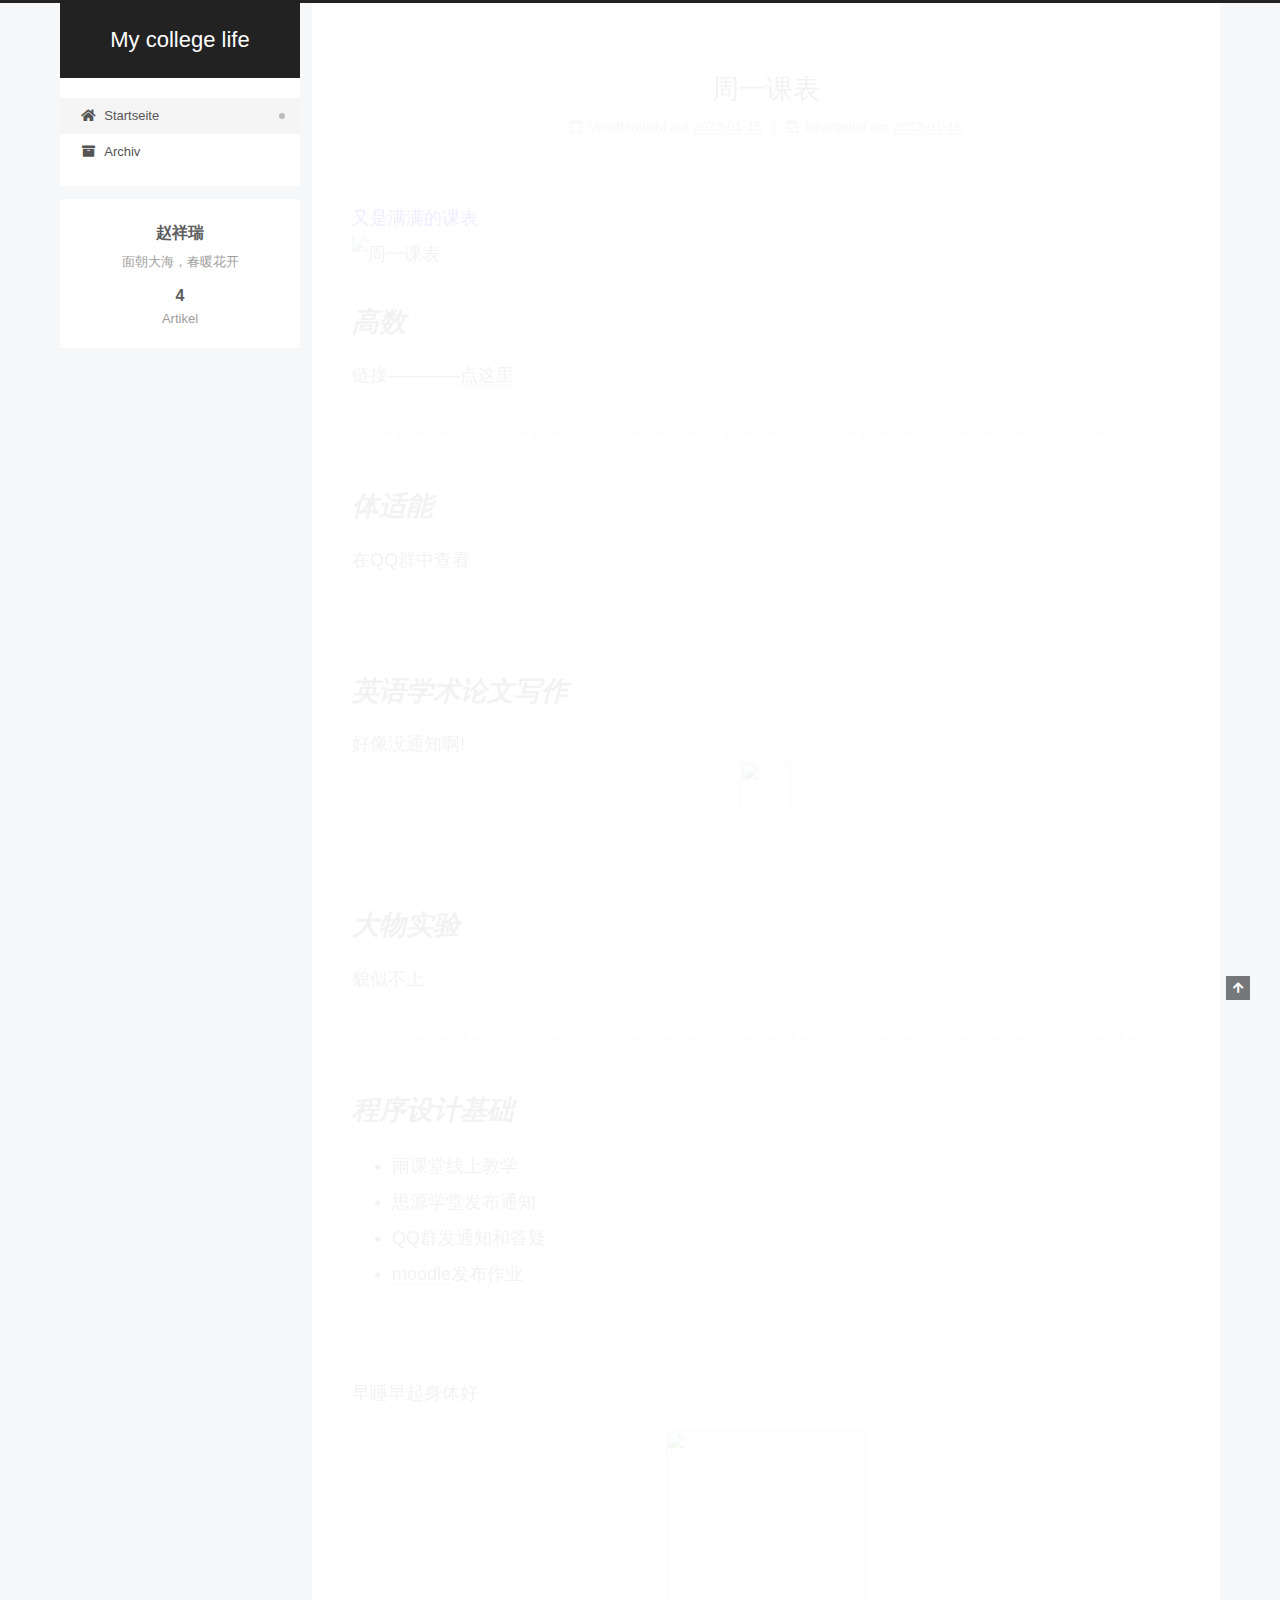
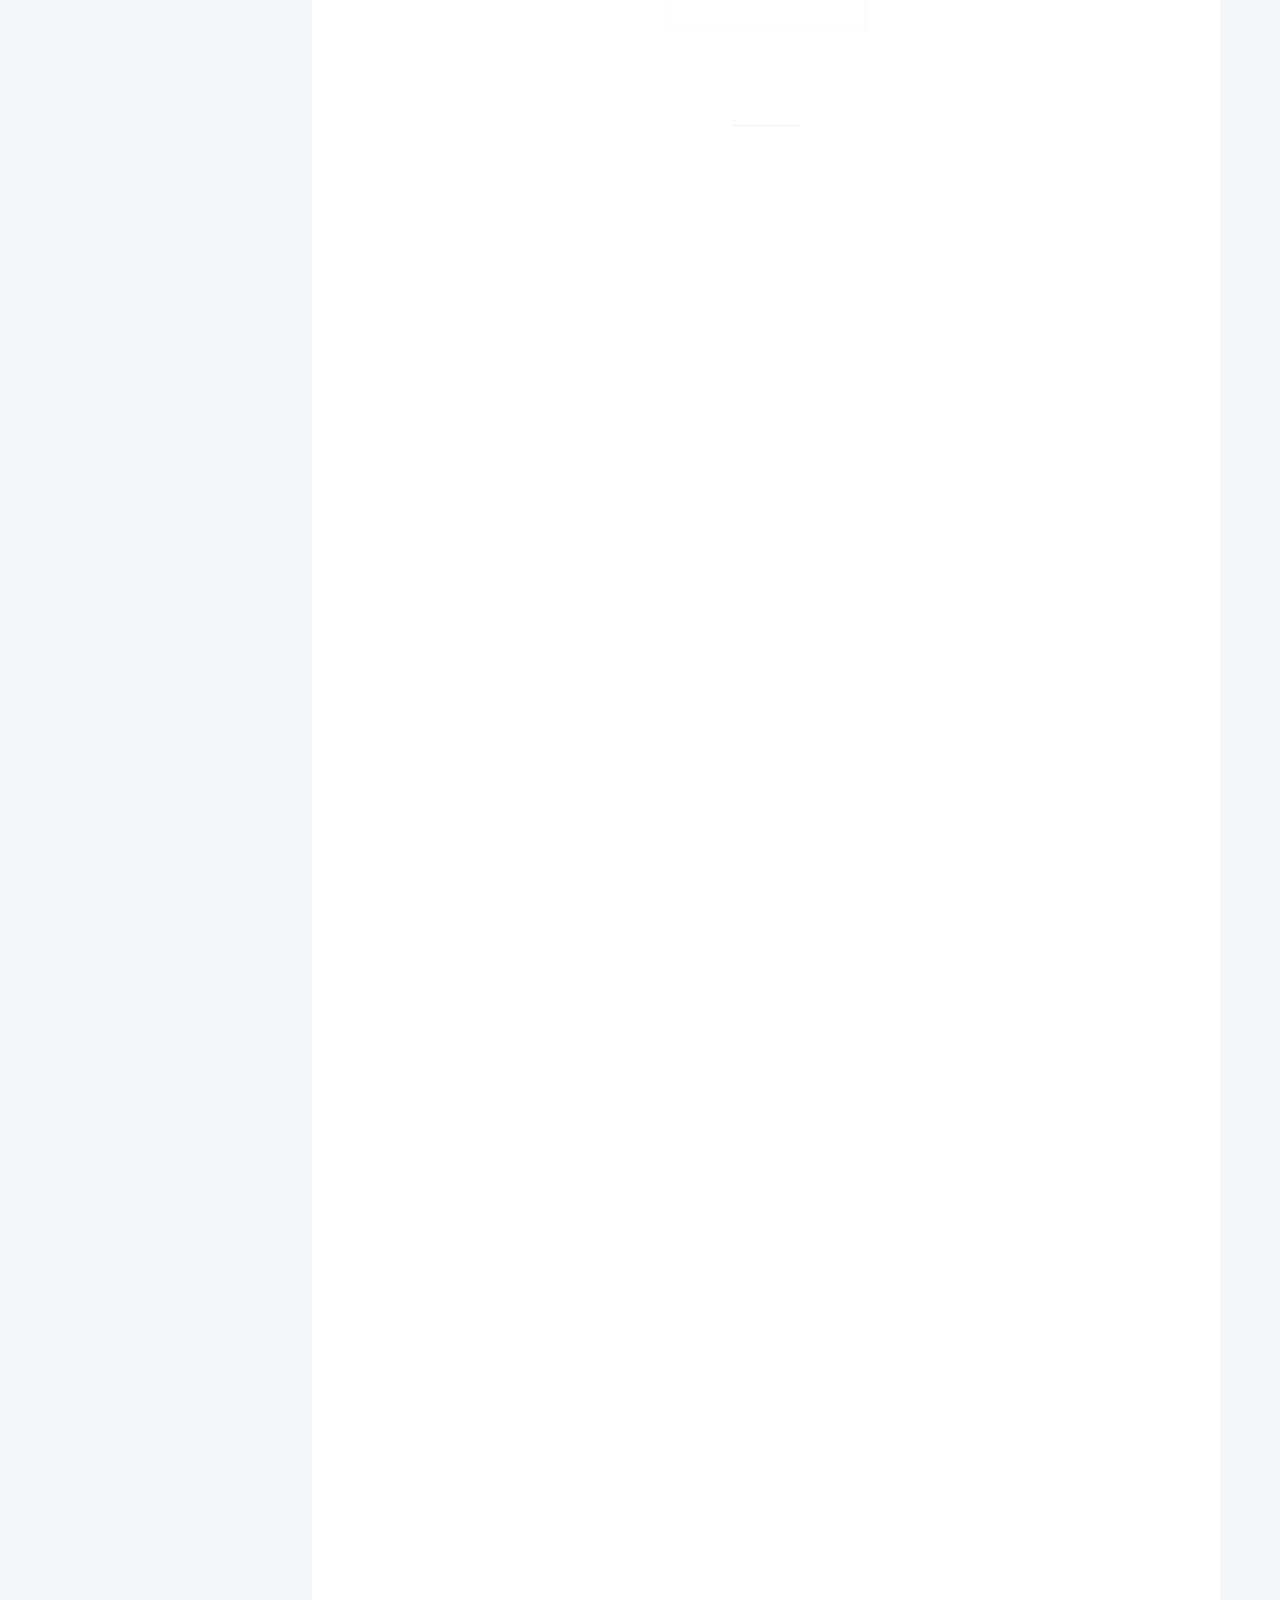
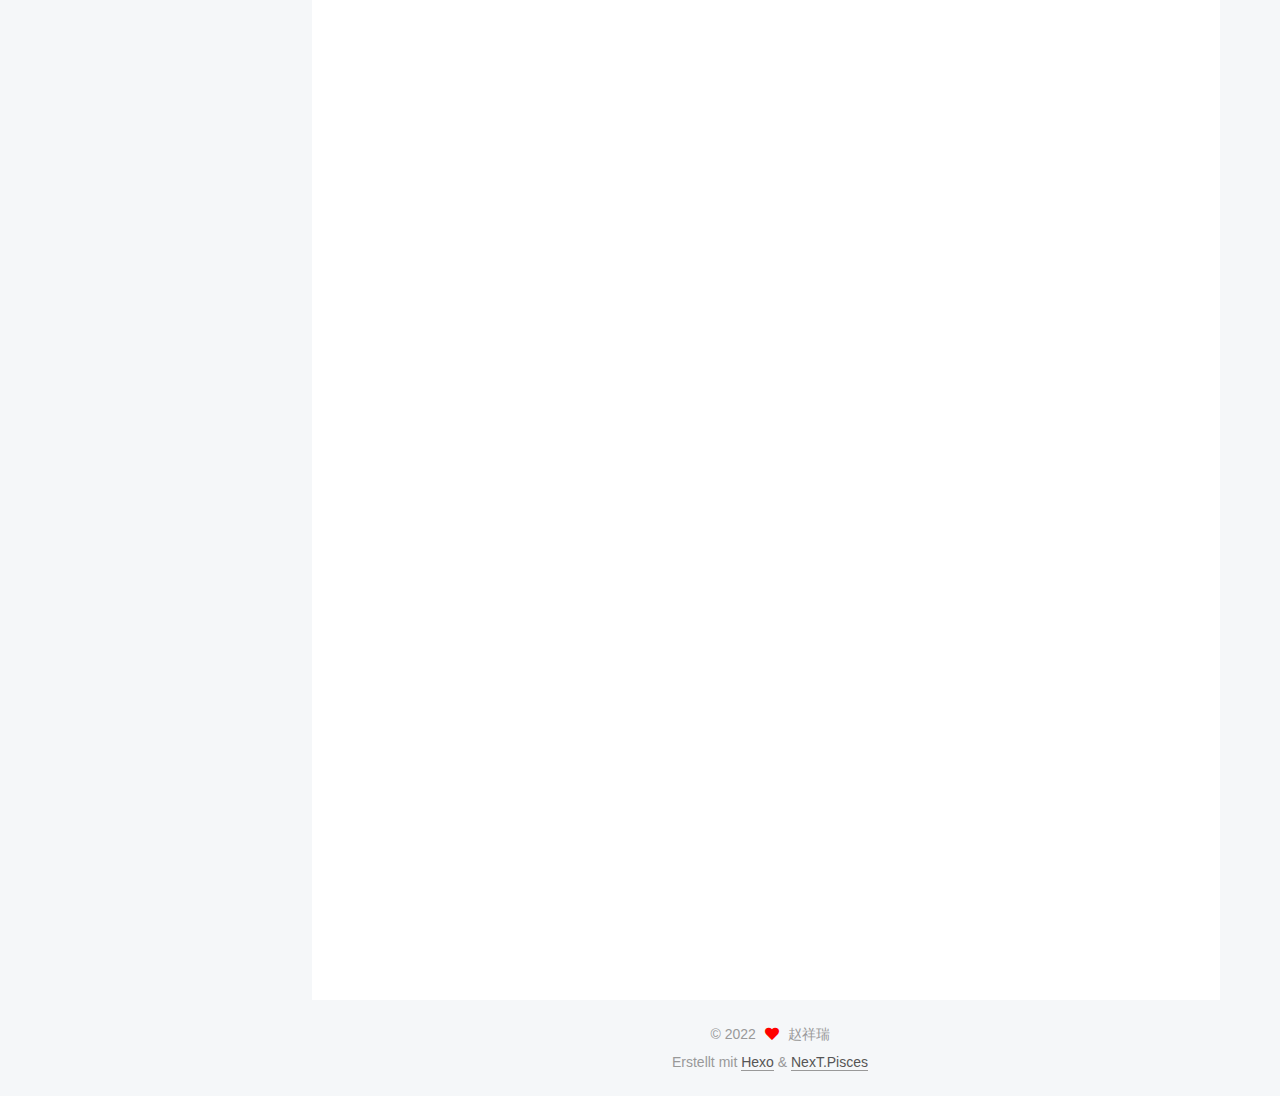
==== index.html @ 0d538a9e "Site updated: 2022-01-16 16:20:16" ====
<!DOCTYPE html>
<html lang="zh-Hans">
<head>
  <meta charset="UTF-8">
<meta name="viewport" content="width=device-width, initial-scale=1, maximum-scale=2">
<meta name="theme-color" content="#222">
<meta name="generator" content="Hexo 6.0.0">
  <link rel="apple-touch-icon" sizes="180x180" href="/images/apple-touch-icon-next.png">
  <link rel="icon" type="image/png" sizes="32x32" href="/images/favicon-32x32-next.png">
  <link rel="icon" type="image/png" sizes="16x16" href="/images/favicon-16x16-next.png">
  <link rel="mask-icon" href="/images/logo.svg" color="#222">

<link rel="stylesheet" href="/css/main.css">


<link rel="stylesheet" href="/lib/font-awesome/css/all.min.css">

<script id="hexo-configurations">
    var NexT = window.NexT || {};
    var CONFIG = {"hostname":"example.com","root":"/","scheme":"Pisces","version":"7.8.0","exturl":false,"sidebar":{"position":"left","display":"hide","padding":18,"offset":12,"onmobile":false},"copycode":{"enable":false,"show_result":false,"style":null},"back2top":{"enable":true,"sidebar":false,"scrollpercent":false},"bookmark":{"enable":false,"color":"#222","save":"auto"},"fancybox":false,"mediumzoom":false,"lazyload":false,"pangu":false,"comments":{"style":"tabs","active":null,"storage":true,"lazyload":false,"nav":null},"algolia":{"hits":{"per_page":10},"labels":{"input_placeholder":"Search for Posts","hits_empty":"We didn't find any results for the search: ${query}","hits_stats":"${hits} results found in ${time} ms"}},"localsearch":{"enable":false,"trigger":"auto","top_n_per_article":1,"unescape":false,"preload":false},"motion":{"enable":true,"async":false,"transition":{"post_block":"fadeIn","post_header":"slideDownIn","post_body":"slideDownIn","coll_header":"slideLeftIn","sidebar":"slideUpIn"}}};
  </script>

  <meta name="description" content="面朝大海，春暖花开">
<meta property="og:type" content="website">
<meta property="og:title" content="My college life">
<meta property="og:url" content="http://example.com/index.html">
<meta property="og:site_name" content="My college life">
<meta property="og:description" content="面朝大海，春暖花开">
<meta property="og:locale">
<meta property="article:author" content="赵祥瑞">
<meta name="twitter:card" content="summary">

<link rel="canonical" href="http://example.com/">


<script id="page-configurations">
  // https://hexo.io/docs/variables.html
  CONFIG.page = {
    sidebar: "",
    isHome : true,
    isPost : false,
    lang   : 'zh-Hans'
  };
</script>

  <title>My college life</title>
  






  <noscript>
  <style>
  .use-motion .brand,
  .use-motion .menu-item,
  .sidebar-inner,
  .use-motion .post-block,
  .use-motion .pagination,
  .use-motion .comments,
  .use-motion .post-header,
  .use-motion .post-body,
  .use-motion .collection-header { opacity: initial; }

  .use-motion .site-title,
  .use-motion .site-subtitle {
    opacity: initial;
    top: initial;
  }

  .use-motion .logo-line-before i { left: initial; }
  .use-motion .logo-line-after i { right: initial; }
  </style>
</noscript>

</head>

<body itemscope itemtype="http://schema.org/WebPage">
  <div class="container use-motion">
    <div class="headband"></div>

    <header class="header" itemscope itemtype="http://schema.org/WPHeader">
      <div class="header-inner"><div class="site-brand-container">
  <div class="site-nav-toggle">
    <div class="toggle" aria-label="Navigationsleiste an/ausschalten">
      <span class="toggle-line toggle-line-first"></span>
      <span class="toggle-line toggle-line-middle"></span>
      <span class="toggle-line toggle-line-last"></span>
    </div>
  </div>

  <div class="site-meta">

    <a href="/" class="brand" rel="start">
      <span class="logo-line-before"><i></i></span>
      <h1 class="site-title">My college life</h1>
      <span class="logo-line-after"><i></i></span>
    </a>
  </div>

  <div class="site-nav-right">
    <div class="toggle popup-trigger">
    </div>
  </div>
</div>




<nav class="site-nav">
  <ul id="menu" class="main-menu menu">
        <li class="menu-item menu-item-home">

    <a href="/" rel="section"><i class="fa fa-home fa-fw"></i>Startseite</a>

  </li>
        <li class="menu-item menu-item-archives">

    <a href="/archives/" rel="section"><i class="fa fa-archive fa-fw"></i>Archiv</a>

  </li>
  </ul>
</nav>




</div>
    </header>

    
  <div class="back-to-top">
    <i class="fa fa-arrow-up"></i>
    <span>0%</span>
  </div>


    <main class="main">
      <div class="main-inner">
        <div class="content-wrap">
          

          <div class="content index posts-expand">
            
      
  
  
  <article itemscope itemtype="http://schema.org/Article" class="post-block" lang="zh-Hans">
    <link itemprop="mainEntityOfPage" href="http://example.com/2022/01/15/%E5%91%A8%E4%B8%80%E8%AF%BE%E8%A1%A8/">

    <span hidden itemprop="author" itemscope itemtype="http://schema.org/Person">
      <meta itemprop="image" content="/images/avatar.gif">
      <meta itemprop="name" content="赵祥瑞">
      <meta itemprop="description" content="面朝大海，春暖花开">
    </span>

    <span hidden itemprop="publisher" itemscope itemtype="http://schema.org/Organization">
      <meta itemprop="name" content="My college life">
    </span>
      <header class="post-header">
        <h2 class="post-title" itemprop="name headline">
          
            <a href="/2022/01/15/%E5%91%A8%E4%B8%80%E8%AF%BE%E8%A1%A8/" class="post-title-link" itemprop="url">周一课表</a>
        </h2>

        <div class="post-meta">
            <span class="post-meta-item">
              <span class="post-meta-item-icon">
                <i class="far fa-calendar"></i>
              </span>
              <span class="post-meta-item-text">Veröffentlicht am</span>

              <time title="Erstellt: 2022-01-15 18:35:51" itemprop="dateCreated datePublished" datetime="2022-01-15T18:35:51+08:00">2022-01-15</time>
            </span>
              <span class="post-meta-item">
                <span class="post-meta-item-icon">
                  <i class="far fa-calendar-check"></i>
                </span>
                <span class="post-meta-item-text">Bearbeitet am</span>
                <time title="Geändert am: 2022-01-16 16:15:32" itemprop="dateModified" datetime="2022-01-16T16:15:32+08:00">2022-01-16</time>
              </span>

          

        </div>
      </header>

    
    
    
    <div class="post-body" itemprop="articleBody">

      
          <font color=blue>
又是满满的课表  </font> 

<p><img src="./%E5%91%A8%E4%B8%80.png#pic_center" alt="周一课表"></p>
<h1 id="高数"><a href="#高数" class="headerlink" title="高数"></a><em>高数</em></h1><p>链接————<a target="_blank" rel="noopener" href="https://m.ke.qq.com/m-core/live.html?bid=167&_wv=2147487745&cid=4081577&term_id=104235323&lite=1&from=800022719">点这里</a>  </p>
<hr>
<h1 id="体适能"><a href="#体适能" class="headerlink" title="体适能"></a><em>体适能</em></h1><p>在QQ群中查看  </p>
<hr>
<h1 id="英语学术论文写作"><a href="#英语学术论文写作" class="headerlink" title="英语学术论文写作"></a><em>英语学术论文写作</em></h1><p>好像没通知啊!<img src="https://imgsa.baidu.com/exp/w=500/sign=381f2909de1b0ef46ce8985eedc551a1/78310a55b319ebc42b9817be8e26cffc1e171630.jpg" width=50 height=50></p>
<hr>
<h1 id="大物实验"><a href="#大物实验" class="headerlink" title="大物实验"></a><em>大物实验</em></h1><p>貌似不上  </p>
<hr>
<h1 id="程序设计基础"><a href="#程序设计基础" class="headerlink" title="程序设计基础"></a><em>程序设计基础</em></h1><ul>
<li>雨课堂线上教学</li>
<li>思源学堂发布通知</li>
<li>QQ群发通知和答疑</li>
<li><a target="_blank" rel="noopener" href="http://202.117.15.60/moodle/">moodle</a>发布作业</li>
</ul>
<hr>
<p>早睡早起身体好</p>
<img src="http://bpic.588ku.com/element_origin_min_pic/19/03/07/6bcdab57ede099afad8f0aaccb3bf11f.jpg" width=200 height=200>


      
    </div>

    
    
    
      <footer class="post-footer">
        <div class="post-eof"></div>
      </footer>
  </article>
  
  
  

      
  
  
  <article itemscope itemtype="http://schema.org/Article" class="post-block" lang="zh-Hans">
    <link itemprop="mainEntityOfPage" href="http://example.com/2022/01/08/homework/">

    <span hidden itemprop="author" itemscope itemtype="http://schema.org/Person">
      <meta itemprop="image" content="/images/avatar.gif">
      <meta itemprop="name" content="赵祥瑞">
      <meta itemprop="description" content="面朝大海，春暖花开">
    </span>

    <span hidden itemprop="publisher" itemscope itemtype="http://schema.org/Organization">
      <meta itemprop="name" content="My college life">
    </span>
      <header class="post-header">
        <h2 class="post-title" itemprop="name headline">
          
            <a href="/2022/01/08/homework/" class="post-title-link" itemprop="url">homework</a>
        </h2>

        <div class="post-meta">
            <span class="post-meta-item">
              <span class="post-meta-item-icon">
                <i class="far fa-calendar"></i>
              </span>
              <span class="post-meta-item-text">Veröffentlicht am</span>

              <time title="Erstellt: 2022-01-08 00:01:13" itemprop="dateCreated datePublished" datetime="2022-01-08T00:01:13+08:00">2022-01-08</time>
            </span>

          

        </div>
      </header>

    
    
    
    <div class="post-body" itemprop="articleBody">

      
          <h1 id="今天有两节串讲"><a href="#今天有两节串讲" class="headerlink" title="今天有两节串讲"></a>今天有两节串讲</h1><ul>
<li>高数<a target="_blank" rel="noopener" href="https://ke.qq.com/webcourse/1534098/101632429#from=800021724&lite=1&live=1">一元函数积分学</a></li>
<li>线代<a target="_blank" rel="noopener" href="https://ke.qq.com/webcourse/949889/101045555#from=800021724&lite=1&live=1">n维向量与线性方程组、线性空间、欧氏空间、线性变换</a><h2 id="晚安晚安"><a href="#晚安晚安" class="headerlink" title="晚安晚安"></a>晚安晚安</h2></li>
</ul>

      
    </div>

    
    
    
      <footer class="post-footer">
        <div class="post-eof"></div>
      </footer>
  </article>
  
  
  

      
  
  
  <article itemscope itemtype="http://schema.org/Article" class="post-block" lang="zh-Hans">
    <link itemprop="mainEntityOfPage" href="http://example.com/2022/01/06/new/">

    <span hidden itemprop="author" itemscope itemtype="http://schema.org/Person">
      <meta itemprop="image" content="/images/avatar.gif">
      <meta itemprop="name" content="赵祥瑞">
      <meta itemprop="description" content="面朝大海，春暖花开">
    </span>

    <span hidden itemprop="publisher" itemscope itemtype="http://schema.org/Organization">
      <meta itemprop="name" content="My college life">
    </span>
      <header class="post-header">
        <h2 class="post-title" itemprop="name headline">
          
            <a href="/2022/01/06/new/" class="post-title-link" itemprop="url">new</a>
        </h2>

        <div class="post-meta">
            <span class="post-meta-item">
              <span class="post-meta-item-icon">
                <i class="far fa-calendar"></i>
              </span>
              <span class="post-meta-item-text">Veröffentlicht am</span>

              <time title="Erstellt: 2022-01-06 22:06:15" itemprop="dateCreated datePublished" datetime="2022-01-06T22:06:15+08:00">2022-01-06</time>
            </span>
              <span class="post-meta-item">
                <span class="post-meta-item-icon">
                  <i class="far fa-calendar-check"></i>
                </span>
                <span class="post-meta-item-text">Bearbeitet am</span>
                <time title="Geändert am: 2022-01-07 00:38:37" itemprop="dateModified" datetime="2022-01-07T00:38:37+08:00">2022-01-07</time>
              </span>

          

        </div>
      </header>

    
    
    
    <div class="post-body" itemprop="articleBody">

      
          <p>I am so excited to finish my own website in to days.  </p>
<h1 id="First"><a href="#First" class="headerlink" title="First"></a>First</h1><p>I thank those who encouraged me and help me.</p>
<h2 id="Second"><a href="#Second" class="headerlink" title="Second"></a>Second</h2><p>The reason why I create the website is to prepare my homework for introduction to Computer Science and Technology.</p>
<h2 id="第三"><a href="#第三" class="headerlink" title="第三"></a>第三</h2><p>刚刚发现原来可以用中文，那没事了。<img src="https://gimg2.baidu.com/image_search/src=http%3A%2F%2Fnimg.ws.126.net%2F%3Furl%3Dhttp%253A%252F%252Fdingyue.ws.126.net%252F2021%252F0516%252Fda573d9ej00qt6vfn002cd200u000u0g00it00it.jpg%26thumbnail%3D650x2147483647%26quality%3D80%26type%3Djpg&refer=http%3A%2F%2Fnimg.ws.126.net&app=2002&size=f9999,10000&q=a80&n=0&g=0n&fmt=jpeg?sec=1644078826&t=a40f7952f48078e67f20b5130cb13780" alt="就这">测试一下内容。</p>
<ul>
<li>这是明天下午线性代数的<a target="_blank" rel="noopener" href="https://ke.qq.com/webcourse/4082032/104235778#from=800021724&lite=1&live=1">课程链接</a>讲的是特征值与特征向量，二次曲面与二次型  </li>
<li>想要学习更多内容More info: <a target="_blank" rel="noopener" href="https://hexo.io/docs/one-command-deployment.html">Deployment</a></li>
</ul>

      
    </div>

    
    
    
      <footer class="post-footer">
        <div class="post-eof"></div>
      </footer>
  </article>
  
  
  

      
  
  
  <article itemscope itemtype="http://schema.org/Article" class="post-block" lang="zh-Hans">
    <link itemprop="mainEntityOfPage" href="http://example.com/2022/01/06/hello-world/">

    <span hidden itemprop="author" itemscope itemtype="http://schema.org/Person">
      <meta itemprop="image" content="/images/avatar.gif">
      <meta itemprop="name" content="赵祥瑞">
      <meta itemprop="description" content="面朝大海，春暖花开">
    </span>

    <span hidden itemprop="publisher" itemscope itemtype="http://schema.org/Organization">
      <meta itemprop="name" content="My college life">
    </span>
      <header class="post-header">
        <h2 class="post-title" itemprop="name headline">
          
            <a href="/2022/01/06/hello-world/" class="post-title-link" itemprop="url">Hello World</a>
        </h2>

        <div class="post-meta">
            <span class="post-meta-item">
              <span class="post-meta-item-icon">
                <i class="far fa-calendar"></i>
              </span>
              <span class="post-meta-item-text">Veröffentlicht am</span>

              <time title="Erstellt: 2022-01-06 17:03:36" itemprop="dateCreated datePublished" datetime="2022-01-06T17:03:36+08:00">2022-01-06</time>
            </span>

          

        </div>
      </header>

    
    
    
    <div class="post-body" itemprop="articleBody">

      
          <p>Welcome to <a target="_blank" rel="noopener" href="https://hexo.io/">Hexo</a>! This is your very first post. Check <a target="_blank" rel="noopener" href="https://hexo.io/docs/">documentation</a> for more info. If you get any problems when using Hexo, you can find the answer in <a target="_blank" rel="noopener" href="https://hexo.io/docs/troubleshooting.html">troubleshooting</a> or you can ask me on <a target="_blank" rel="noopener" href="https://github.com/hexojs/hexo/issues">GitHub</a>.</p>
<h2 id="Quick-Start"><a href="#Quick-Start" class="headerlink" title="Quick Start"></a>Quick Start</h2><h3 id="Create-a-new-post"><a href="#Create-a-new-post" class="headerlink" title="Create a new post"></a>Create a new post</h3><figure class="highlight bash"><table><tr><td class="gutter"><pre><span class="line">1</span><br></pre></td><td class="code"><pre><span class="line">$ hexo new <span class="string">&quot;My New Post&quot;</span></span><br></pre></td></tr></table></figure>

<p>More info: <a target="_blank" rel="noopener" href="https://hexo.io/docs/writing.html">Writing</a></p>
<h3 id="Run-server"><a href="#Run-server" class="headerlink" title="Run server"></a>Run server</h3><figure class="highlight bash"><table><tr><td class="gutter"><pre><span class="line">1</span><br></pre></td><td class="code"><pre><span class="line">$ hexo server</span><br></pre></td></tr></table></figure>

<p>More info: <a target="_blank" rel="noopener" href="https://hexo.io/docs/server.html">Server</a></p>
<h3 id="Generate-static-files"><a href="#Generate-static-files" class="headerlink" title="Generate static files"></a>Generate static files</h3><figure class="highlight bash"><table><tr><td class="gutter"><pre><span class="line">1</span><br></pre></td><td class="code"><pre><span class="line">$ hexo generate</span><br></pre></td></tr></table></figure>

<p>More info: <a target="_blank" rel="noopener" href="https://hexo.io/docs/generating.html">Generating</a></p>
<h3 id="Deploy-to-remote-sites"><a href="#Deploy-to-remote-sites" class="headerlink" title="Deploy to remote sites"></a>Deploy to remote sites</h3><figure class="highlight bash"><table><tr><td class="gutter"><pre><span class="line">1</span><br></pre></td><td class="code"><pre><span class="line">$ hexo deploy</span><br></pre></td></tr></table></figure>

<p>More info: <a target="_blank" rel="noopener" href="https://hexo.io/docs/one-command-deployment.html">Deployment</a></p>

      
    </div>

    
    
    
      <footer class="post-footer">
        <div class="post-eof"></div>
      </footer>
  </article>
  
  
  


  



          </div>
          

<script>
  window.addEventListener('tabs:register', () => {
    let { activeClass } = CONFIG.comments;
    if (CONFIG.comments.storage) {
      activeClass = localStorage.getItem('comments_active') || activeClass;
    }
    if (activeClass) {
      let activeTab = document.querySelector(`a[href="#comment-${activeClass}"]`);
      if (activeTab) {
        activeTab.click();
      }
    }
  });
  if (CONFIG.comments.storage) {
    window.addEventListener('tabs:click', event => {
      if (!event.target.matches('.tabs-comment .tab-content .tab-pane')) return;
      let commentClass = event.target.classList[1];
      localStorage.setItem('comments_active', commentClass);
    });
  }
</script>

        </div>
          
  
  <div class="toggle sidebar-toggle">
    <span class="toggle-line toggle-line-first"></span>
    <span class="toggle-line toggle-line-middle"></span>
    <span class="toggle-line toggle-line-last"></span>
  </div>

  <aside class="sidebar">
    <div class="sidebar-inner">

      <ul class="sidebar-nav motion-element">
        <li class="sidebar-nav-toc">
          Inhaltsverzeichnis
        </li>
        <li class="sidebar-nav-overview">
          Übersicht
        </li>
      </ul>

      <!--noindex-->
      <div class="post-toc-wrap sidebar-panel">
      </div>
      <!--/noindex-->

      <div class="site-overview-wrap sidebar-panel">
        <div class="site-author motion-element" itemprop="author" itemscope itemtype="http://schema.org/Person">
  <p class="site-author-name" itemprop="name">赵祥瑞</p>
  <div class="site-description" itemprop="description">面朝大海，春暖花开</div>
</div>
<div class="site-state-wrap motion-element">
  <nav class="site-state">
      <div class="site-state-item site-state-posts">
          <a href="/archives/">
        
          <span class="site-state-item-count">4</span>
          <span class="site-state-item-name">Artikel</span>
        </a>
      </div>
  </nav>
</div>



      </div>

    </div>
  </aside>
  <div id="sidebar-dimmer"></div>


      </div>
    </main>

    <footer class="footer">
      <div class="footer-inner">
        

        

<div class="copyright">
  
  &copy; 
  <span itemprop="copyrightYear">2022</span>
  <span class="with-love">
    <i class="fa fa-heart"></i>
  </span>
  <span class="author" itemprop="copyrightHolder">赵祥瑞</span>
</div>
  <div class="powered-by">Erstellt mit  <a href="https://hexo.io/" class="theme-link" rel="noopener" target="_blank">Hexo</a> & <a href="https://pisces.theme-next.org/" class="theme-link" rel="noopener" target="_blank">NexT.Pisces</a>
  </div>

        








      </div>
    </footer>
  </div>

  
  <script src="/lib/anime.min.js"></script>
  <script src="/lib/velocity/velocity.min.js"></script>
  <script src="/lib/velocity/velocity.ui.min.js"></script>

<script src="/js/utils.js"></script>

<script src="/js/motion.js"></script>


<script src="/js/schemes/pisces.js"></script>


<script src="/js/next-boot.js"></script>




  















  

  

</body>
</html>
---- css/main.css ----
:root {
  --body-bg-color: #f5f7f9;
  --content-bg-color: #fff;
  --card-bg-color: #f5f5f5;
  --text-color: #555;
  --blockquote-color: #666;
  --link-color: #555;
  --link-hover-color: #222;
  --brand-color: #fff;
  --brand-hover-color: #fff;
  --table-row-odd-bg-color: #f9f9f9;
  --table-row-hover-bg-color: #f5f5f5;
  --menu-item-bg-color: #f5f5f5;
  --btn-default-bg: #fff;
  --btn-default-color: #555;
  --btn-default-border-color: #555;
  --btn-default-hover-bg: #222;
  --btn-default-hover-color: #fff;
  --btn-default-hover-border-color: #222;
}
html {
  line-height: 1.15; /* 1 */
  -webkit-text-size-adjust: 100%; /* 2 */
}
body {
  margin: 0;
}
main {
  display: block;
}
h1 {
  font-size: 2em;
  margin: 0.67em 0;
}
hr {
  box-sizing: content-box; /* 1 */
  height: 0; /* 1 */
  overflow: visible; /* 2 */
}
pre {
  font-family: monospace, monospace; /* 1 */
  font-size: 1em; /* 2 */
}
a {
  background: transparent;
}
abbr[title] {
  border-bottom: none; /* 1 */
  text-decoration: underline; /* 2 */
  text-decoration: underline dotted; /* 2 */
}
b,
strong {
  font-weight: bolder;
}
code,
kbd,
samp {
  font-family: monospace, monospace; /* 1 */
  font-size: 1em; /* 2 */
}
small {
  font-size: 80%;
}
sub,
sup {
  font-size: 75%;
  line-height: 0;
  position: relative;
  vertical-align: baseline;
}
sub {
  bottom: -0.25em;
}
sup {
  top: -0.5em;
}
img {
  border-style: none;
}
button,
input,
optgroup,
select,
textarea {
  font-family: inherit; /* 1 */
  font-size: 100%; /* 1 */
  line-height: 1.15; /* 1 */
  margin: 0; /* 2 */
}
button,
input {
/* 1 */
  overflow: visible;
}
button,
select {
/* 1 */
  text-transform: none;
}
button,
[type='button'],
[type='reset'],
[type='submit'] {
  -webkit-appearance: button;
}
button::-moz-focus-inner,
[type='button']::-moz-focus-inner,
[type='reset']::-moz-focus-inner,
[type='submit']::-moz-focus-inner {
  border-style: none;
  padding: 0;
}
button:-moz-focusring,
[type='button']:-moz-focusring,
[type='reset']:-moz-focusring,
[type='submit']:-moz-focusring {
  outline: 1px dotted ButtonText;
}
fieldset {
  padding: 0.35em 0.75em 0.625em;
}
legend {
  box-sizing: border-box; /* 1 */
  color: inherit; /* 2 */
  display: table; /* 1 */
  max-width: 100%; /* 1 */
  padding: 0; /* 3 */
  white-space: normal; /* 1 */
}
progress {
  vertical-align: baseline;
}
textarea {
  overflow: auto;
}
[type='checkbox'],
[type='radio'] {
  box-sizing: border-box; /* 1 */
  padding: 0; /* 2 */
}
[type='number']::-webkit-inner-spin-button,
[type='number']::-webkit-outer-spin-button {
  height: auto;
}
[type='search'] {
  outline-offset: -2px; /* 2 */
  -webkit-appearance: textfield; /* 1 */
}
[type='search']::-webkit-search-decoration {
  -webkit-appearance: none;
}
::-webkit-file-upload-button {
  font: inherit; /* 2 */
  -webkit-appearance: button; /* 1 */
}
details {
  display: block;
}
summary {
  display: list-item;
}
template {
  display: none;
}
[hidden] {
  display: none;
}
::selection {
  background: #262a30;
  color: #eee;
}
html,
body {
  height: 100%;
}
body {
  background: var(--body-bg-color);
  color: var(--text-color);
  font-family: 'Lato', "PingFang SC", "Microsoft YaHei", sans-serif;
  font-size: 1em;
  line-height: 2;
}
@media (max-width: 991px) {
  body {
    padding-left: 0 !important;
    padding-right: 0 !important;
  }
}
h1,
h2,
h3,
h4,
h5,
h6 {
  font-family: 'Lato', "PingFang SC", "Microsoft YaHei", sans-serif;
  font-weight: bold;
  line-height: 1.5;
  margin: 20px 0 15px;
}
h1 {
  font-size: 1.5em;
}
h2 {
  font-size: 1.375em;
}
h3 {
  font-size: 1.25em;
}
h4 {
  font-size: 1.125em;
}
h5 {
  font-size: 1em;
}
h6 {
  font-size: 0.875em;
}
p {
  margin: 0 0 20px 0;
}
a,
span.exturl {
  border-bottom: 1px solid #999;
  color: var(--link-color);
  outline: 0;
  text-decoration: none;
  overflow-wrap: break-word;
  word-wrap: break-word;
  cursor: pointer;
}
a:hover,
span.exturl:hover {
  border-bottom-color: var(--link-hover-color);
  color: var(--link-hover-color);
}
iframe,
img,
video {
  display: block;
  margin-left: auto;
  margin-right: auto;
  max-width: 100%;
}
hr {
  background-image: repeating-linear-gradient(-45deg, #ddd, #ddd 4px, transparent 4px, transparent 8px);
  border: 0;
  height: 3px;
  margin: 40px 0;
}
blockquote {
  border-left: 4px solid #ddd;
  color: var(--blockquote-color);
  margin: 0;
  padding: 0 15px;
}
blockquote cite::before {
  content: '-';
  padding: 0 5px;
}
dt {
  font-weight: bold;
}
dd {
  margin: 0;
  padding: 0;
}
kbd {
  background-color: #f5f5f5;
  background-image: linear-gradient(#eee, #fff, #eee);
  border: 1px solid #ccc;
  border-radius: 0.2em;
  box-shadow: 0.1em 0.1em 0.2em rgba(0,0,0,0.1);
  color: #555;
  font-family: inherit;
  padding: 0.1em 0.3em;
  white-space: nowrap;
}
.table-container {
  overflow: auto;
}
table {
  border-collapse: collapse;
  border-spacing: 0;
  font-size: 0.875em;
  margin: 0 0 20px 0;
  width: 100%;
}
tbody tr:nth-of-type(odd) {
  background: var(--table-row-odd-bg-color);
}
tbody tr:hover {
  background: var(--table-row-hover-bg-color);
}
caption,
th,
td {
  font-weight: normal;
  padding: 8px;
  vertical-align: middle;
}
th,
td {
  border: 1px solid #ddd;
  border-bottom: 3px solid #ddd;
}
th {
  font-weight: 700;
  padding-bottom: 10px;
}
td {
  border-bottom-width: 1px;
}
.btn {
  background: var(--btn-default-bg);
  border: 2px solid var(--btn-default-border-color);
  border-radius: 2px;
  color: var(--btn-default-color);
  display: inline-block;
  font-size: 0.875em;
  line-height: 2;
  padding: 0 20px;
  text-decoration: none;
  transition-property: background-color;
  transition-delay: 0s;
  transition-duration: 0.2s;
  transition-timing-function: ease-in-out;
}
.btn:hover {
  background: var(--btn-default-hover-bg);
  border-color: var(--btn-default-hover-border-color);
  color: var(--btn-default-hover-color);
}
.btn + .btn {
  margin: 0 0 8px 8px;
}
.btn .fa-fw {
  text-align: left;
  width: 1.285714285714286em;
}
.toggle {
  line-height: 0;
}
.toggle .toggle-line {
  background: #fff;
  display: inline-block;
  height: 2px;
  left: 0;
  position: relative;
  top: 0;
  transition: all 0.4s;
  vertical-align: top;
  width: 100%;
}
.toggle .toggle-line:not(:first-child) {
  margin-top: 3px;
}
.toggle.toggle-arrow .toggle-line-first {
  left: 50%;
  top: 2px;
  transform: rotate(45deg);
  width: 50%;
}
.toggle.toggle-arrow .toggle-line-middle {
  left: 2px;
  width: 90%;
}
.toggle.toggle-arrow .toggle-line-last {
  left: 50%;
  top: -2px;
  transform: rotate(-45deg);
  width: 50%;
}
.toggle.toggle-close .toggle-line-first {
  transform: rotate(-45deg);
  top: 5px;
}
.toggle.toggle-close .toggle-line-middle {
  opacity: 0;
}
.toggle.toggle-close .toggle-line-last {
  transform: rotate(45deg);
  top: -5px;
}
.highlight,
pre {
  background: #f7f7f7;
  color: #4d4d4c;
  line-height: 1.6;
  margin: 0 auto 20px;
}
pre,
code {
  font-family: consolas, Menlo, monospace, "PingFang SC", "Microsoft YaHei";
}
code {
  background: #eee;
  border-radius: 3px;
  color: #555;
  padding: 2px 4px;
  overflow-wrap: break-word;
  word-wrap: break-word;
}
.highlight *::selection {
  background: #d6d6d6;
}
.highlight pre {
  border: 0;
  margin: 0;
  padding: 10px 0;
}
.highlight table {
  border: 0;
  margin: 0;
  width: auto;
}
.highlight td {
  border: 0;
  padding: 0;
}
.highlight figcaption {
  background: #eff2f3;
  color: #4d4d4c;
  display: flex;
  font-size: 0.875em;
  justify-content: space-between;
  line-height: 1.2;
  padding: 0.5em;
}
.highlight figcaption a {
  color: #4d4d4c;
}
.highlight figcaption a:hover {
  border-bottom-color: #4d4d4c;
}
.highlight .gutter {
  -moz-user-select: none;
  -ms-user-select: none;
  -webkit-user-select: none;
  user-select: none;
}
.highlight .gutter pre {
  background: #eff2f3;
  color: #869194;
  padding-left: 10px;
  padding-right: 10px;
  text-align: right;
}
.highlight .code pre {
  background: #f7f7f7;
  padding-left: 10px;
  width: 100%;
}
.gist table {
  width: auto;
}
.gist table td {
  border: 0;
}
pre {
  overflow: auto;
  padding: 10px;
}
pre code {
  background: none;
  color: #4d4d4c;
  font-size: 0.875em;
  padding: 0;
  text-shadow: none;
}
pre .deletion {
  background: #fdd;
}
pre .addition {
  background: #dfd;
}
pre .meta {
  color: #eab700;
  -moz-user-select: none;
  -ms-user-select: none;
  -webkit-user-select: none;
  user-select: none;
}
pre .comment {
  color: #8e908c;
}
pre .variable,
pre .attribute,
pre .tag,
pre .name,
pre .regexp,
pre .ruby .constant,
pre .xml .tag .title,
pre .xml .pi,
pre .xml .doctype,
pre .html .doctype,
pre .css .id,
pre .css .class,
pre .css .pseudo {
  color: #c82829;
}
pre .number,
pre .preprocessor,
pre .built_in,
pre .builtin-name,
pre .literal,
pre .params,
pre .constant,
pre .command {
  color: #f5871f;
}
pre .ruby .class .title,
pre .css .rules .attribute,
pre .string,
pre .symbol,
pre .value,
pre .inheritance,
pre .header,
pre .ruby .symbol,
pre .xml .cdata,
pre .special,
pre .formula {
  color: #718c00;
}
pre .title,
pre .css .hexcolor {
  color: #3e999f;
}
pre .function,
pre .python .decorator,
pre .python .title,
pre .ruby .function .title,
pre .ruby .title .keyword,
pre .perl .sub,
pre .javascript .title,
pre .coffeescript .title {
  color: #4271ae;
}
pre .keyword,
pre .javascript .function {
  color: #8959a8;
}
.blockquote-center {
  border-left: none;
  margin: 40px 0;
  padding: 0;
  position: relative;
  text-align: center;
}
.blockquote-center .fa {
  display: block;
  opacity: 0.6;
  position: absolute;
  width: 100%;
}
.blockquote-center .fa-quote-left {
  border-top: 1px solid #ccc;
  text-align: left;
  top: -20px;
}
.blockquote-center .fa-quote-right {
  border-bottom: 1px solid #ccc;
  text-align: right;
  bottom: -20px;
}
.blockquote-center p,
.blockquote-center div {
  text-align: center;
}
.post-body .group-picture img {
  margin: 0 auto;
  padding: 0 3px;
}
.group-picture-row {
  margin-bottom: 6px;
  overflow: hidden;
}
.group-picture-column {
  float: left;
  margin-bottom: 10px;
}
.post-body .label {
  color: #555;
  display: inline;
  padding: 0 2px;
}
.post-body .label.default {
  background: #f0f0f0;
}
.post-body .label.primary {
  background: #efe6f7;
}
.post-body .label.info {
  background: #e5f2f8;
}
.post-body .label.success {
  background: #e7f4e9;
}
.post-body .label.warning {
  background: #fcf6e1;
}
.post-body .label.danger {
  background: #fae8eb;
}
.post-body .tabs {
  margin-bottom: 20px;
}
.post-body .tabs,
.tabs-comment {
  display: block;
  padding-top: 10px;
  position: relative;
}
.post-body .tabs ul.nav-tabs,
.tabs-comment ul.nav-tabs {
  display: flex;
  flex-wrap: wrap;
  margin: 0;
  margin-bottom: -1px;
  padding: 0;
}
@media (max-width: 413px) {
  .post-body .tabs ul.nav-tabs,
  .tabs-comment ul.nav-tabs {
    display: block;
    margin-bottom: 5px;
  }
}
.post-body .tabs ul.nav-tabs li.tab,
.tabs-comment ul.nav-tabs li.tab {
  border-bottom: 1px solid #ddd;
  border-left: 1px solid transparent;
  border-right: 1px solid transparent;
  border-top: 3px solid transparent;
  flex-grow: 1;
  list-style-type: none;
  border-radius: 0 0 0 0;
}
@media (max-width: 413px) {
  .post-body .tabs ul.nav-tabs li.tab,
  .tabs-comment ul.nav-tabs li.tab {
    border-bottom: 1px solid transparent;
    border-left: 3px solid transparent;
    border-right: 1px solid transparent;
    border-top: 1px solid transparent;
  }
}
@media (max-width: 413px) {
  .post-body .tabs ul.nav-tabs li.tab,
  .tabs-comment ul.nav-tabs li.tab {
    border-radius: 0;
  }
}
.post-body .tabs ul.nav-tabs li.tab a,
.tabs-comment ul.nav-tabs li.tab a {
  border-bottom: initial;
  display: block;
  line-height: 1.8;
  outline: 0;
  padding: 0.25em 0.75em;
  text-align: center;
  transition-delay: 0s;
  transition-duration: 0.2s;
  transition-timing-function: ease-out;
}
.post-body .tabs ul.nav-tabs li.tab a i,
.tabs-comment ul.nav-tabs li.tab a i {
  width: 1.285714285714286em;
}
.post-body .tabs ul.nav-tabs li.tab.active,
.tabs-comment ul.nav-tabs li.tab.active {
  border-bottom: 1px solid transparent;
  border-left: 1px solid #ddd;
  border-right: 1px solid #ddd;
  border-top: 3px solid #fc6423;
}
@media (max-width: 413px) {
  .post-body .tabs ul.nav-tabs li.tab.active,
  .tabs-comment ul.nav-tabs li.tab.active {
    border-bottom: 1px solid #ddd;
    border-left: 3px solid #fc6423;
    border-right: 1px solid #ddd;
    border-top: 1px solid #ddd;
  }
}
.post-body .tabs ul.nav-tabs li.tab.active a,
.tabs-comment ul.nav-tabs li.tab.active a {
  color: var(--link-color);
  cursor: default;
}
.post-body .tabs .tab-content .tab-pane,
.tabs-comment .tab-content .tab-pane {
  border: 1px solid #ddd;
  border-top: 0;
  padding: 20px 20px 0 20px;
  border-radius: 0;
}
.post-body .tabs .tab-content .tab-pane:not(.active),
.tabs-comment .tab-content .tab-pane:not(.active) {
  display: none;
}
.post-body .tabs .tab-content .tab-pane.active,
.tabs-comment .tab-content .tab-pane.active {
  display: block;
}
.post-body .tabs .tab-content .tab-pane.active:nth-of-type(1),
.tabs-comment .tab-content .tab-pane.active:nth-of-type(1) {
  border-radius: 0 0 0 0;
}
@media (max-width: 413px) {
  .post-body .tabs .tab-content .tab-pane.active:nth-of-type(1),
  .tabs-comment .tab-content .tab-pane.active:nth-of-type(1) {
    border-radius: 0;
  }
}
.post-body .note {
  border-radius: 3px;
  margin-bottom: 20px;
  padding: 1em;
  position: relative;
  border: 1px solid #eee;
  border-left-width: 5px;
}
.post-body .note h2,
.post-body .note h3,
.post-body .note h4,
.post-body .note h5,
.post-body .note h6 {
  margin-top: 0;
  border-bottom: initial;
  margin-bottom: 0;
  padding-top: 0;
}
.post-body .note p:first-child,
.post-body .note ul:first-child,
.post-body .note ol:first-child,
.post-body .note table:first-child,
.post-body .note pre:first-child,
.post-body .note blockquote:first-child,
.post-body .note img:first-child {
  margin-top: 0;
}
.post-body .note p:last-child,
.post-body .note ul:last-child,
.post-body .note ol:last-child,
.post-body .note table:last-child,
.post-body .note pre:last-child,
.post-body .note blockquote:last-child,
.post-body .note img:last-child {
  margin-bottom: 0;
}
.post-body .note.default {
  border-left-color: #777;
}
.post-body .note.default h2,
.post-body .note.default h3,
.post-body .note.default h4,
.post-body .note.default h5,
.post-body .note.default h6 {
  color: #777;
}
.post-body .note.primary {
  border-left-color: #6f42c1;
}
.post-body .note.primary h2,
.post-body .note.primary h3,
.post-body .note.primary h4,
.post-body .note.primary h5,
.post-body .note.primary h6 {
  color: #6f42c1;
}
.post-body .note.info {
  border-left-color: #428bca;
}
.post-body .note.info h2,
.post-body .note.info h3,
.post-body .note.info h4,
.post-body .note.info h5,
.post-body .note.info h6 {
  color: #428bca;
}
.post-body .note.success {
  border-left-color: #5cb85c;
}
.post-body .note.success h2,
.post-body .note.success h3,
.post-body .note.success h4,
.post-body .note.success h5,
.post-body .note.success h6 {
  color: #5cb85c;
}
.post-body .note.warning {
  border-left-color: #f0ad4e;
}
.post-body .note.warning h2,
.post-body .note.warning h3,
.post-body .note.warning h4,
.post-body .note.warning h5,
.post-body .note.warning h6 {
  color: #f0ad4e;
}
.post-body .note.danger {
  border-left-color: #d9534f;
}
.post-body .note.danger h2,
.post-body .note.danger h3,
.post-body .note.danger h4,
.post-body .note.danger h5,
.post-body .note.danger h6 {
  color: #d9534f;
}
.pagination .prev,
.pagination .next,
.pagination .page-number,
.pagination .space {
  display: inline-block;
  margin: 0 10px;
  padding: 0 11px;
  position: relative;
  top: -1px;
}
@media (max-width: 767px) {
  .pagination .prev,
  .pagination .next,
  .pagination .page-number,
  .pagination .space {
    margin: 0 5px;
  }
}
.pagination {
  border-top: 1px solid #eee;
  margin: 120px 0 0;
  text-align: center;
}
.pagination .prev,
.pagination .next,
.pagination .page-number {
  border-bottom: 0;
  border-top: 1px solid #eee;
  transition-property: border-color;
  transition-delay: 0s;
  transition-duration: 0.2s;
  transition-timing-function: ease-in-out;
}
.pagination .prev:hover,
.pagination .next:hover,
.pagination .page-number:hover {
  border-top-color: #222;
}
.pagination .space {
  margin: 0;
  padding: 0;
}
.pagination .prev {
  margin-left: 0;
}
.pagination .next {
  margin-right: 0;
}
.pagination .page-number.current {
  background: #ccc;
  border-top-color: #ccc;
  color: #fff;
}
@media (max-width: 767px) {
  .pagination {
    border-top: none;
  }
  .pagination .prev,
  .pagination .next,
  .pagination .page-number {
    border-bottom: 1px solid #eee;
    border-top: 0;
    margin-bottom: 10px;
    padding: 0 10px;
  }
  .pagination .prev:hover,
  .pagination .next:hover,
  .pagination .page-number:hover {
    border-bottom-color: #222;
  }
}
.comments {
  margin-top: 60px;
  overflow: hidden;
}
.comment-button-group {
  display: flex;
  flex-wrap: wrap-reverse;
  justify-content: center;
  margin: 1em 0;
}
.comment-button-group .comment-button {
  margin: 0.1em 0.2em;
}
.comment-button-group .comment-button.active {
  background: var(--btn-default-hover-bg);
  border-color: var(--btn-default-hover-border-color);
  color: var(--btn-default-hover-color);
}
.comment-position {
  display: none;
}
.comment-position.active {
  display: block;
}
.tabs-comment {
  background: var(--content-bg-color);
  margin-top: 4em;
  padding-top: 0;
}
.tabs-comment .comments {
  border: 0;
  box-shadow: none;
  margin-top: 0;
  padding-top: 0;
}
.container {
  min-height: 100%;
  position: relative;
}
.main-inner {
  margin: 0 auto;
  width: calc(100% - 20px);
}
@media (min-width: 1200px) {
  .main-inner {
    width: 1160px;
  }
}
@media (min-width: 1600px) {
  .main-inner {
    width: 73%;
  }
}
@media (max-width: 767px) {
  .content-wrap {
    padding: 0 20px;
  }
}
.header {
  background: transparent;
}
.header-inner {
  margin: 0 auto;
  width: calc(100% - 20px);
}
@media (min-width: 1200px) {
  .header-inner {
    width: 1160px;
  }
}
@media (min-width: 1600px) {
  .header-inner {
    width: 73%;
  }
}
.site-brand-container {
  display: flex;
  flex-shrink: 0;
  padding: 0 10px;
}
.headband {
  background: #222;
  height: 3px;
}
.site-meta {
  flex-grow: 1;
  text-align: center;
}
@media (max-width: 767px) {
  .site-meta {
    text-align: center;
  }
}
.brand {
  border-bottom: none;
  color: var(--brand-color);
  display: inline-block;
  line-height: 1.375em;
  padding: 0 40px;
  position: relative;
}
.brand:hover {
  color: var(--brand-hover-color);
}
.site-title {
  font-family: 'Lato', "PingFang SC", "Microsoft YaHei", sans-serif;
  font-size: 1.375em;
  font-weight: normal;
  margin: 0;
}
.site-subtitle {
  color: #ddd;
  font-size: 0.8125em;
  margin: 10px 0;
}
.use-motion .brand {
  opacity: 0;
}
.use-motion .site-title,
.use-motion .site-subtitle,
.use-motion .custom-logo-image {
  opacity: 0;
  position: relative;
  top: -10px;
}
.site-nav-toggle,
.site-nav-right {
  display: none;
}
@media (max-width: 767px) {
  .site-nav-toggle,
  .site-nav-right {
    display: flex;
    flex-direction: column;
    justify-content: center;
  }
}
.site-nav-toggle .toggle,
.site-nav-right .toggle {
  color: var(--text-color);
  padding: 10px;
  width: 22px;
}
.site-nav-toggle .toggle .toggle-line,
.site-nav-right .toggle .toggle-line {
  background: var(--text-color);
  border-radius: 1px;
}
.site-nav {
  display: block;
}
@media (max-width: 767px) {
  .site-nav {
    clear: both;
    display: none;
  }
}
.site-nav.site-nav-on {
  display: block;
}
.menu {
  margin-top: 20px;
  padding-left: 0;
  text-align: center;
}
.menu-item {
  display: inline-block;
  list-style: none;
  margin: 0 10px;
}
@media (max-width: 767px) {
  .menu-item {
    display: block;
    margin-top: 10px;
  }
  .menu-item.menu-item-search {
    display: none;
  }
}
.menu-item a,
.menu-item span.exturl {
  border-bottom: 0;
  display: block;
  font-size: 0.8125em;
  transition-property: border-color;
  transition-delay: 0s;
  transition-duration: 0.2s;
  transition-timing-function: ease-in-out;
}
@media (hover: none) {
  .menu-item a:hover,
  .menu-item span.exturl:hover {
    border-bottom-color: transparent !important;
  }
}
.menu-item .fa,
.menu-item .fab,
.menu-item .far,
.menu-item .fas {
  margin-right: 8px;
}
.menu-item .badge {
  display: inline-block;
  font-weight: bold;
  line-height: 1;
  margin-left: 0.35em;
  margin-top: 0.35em;
  text-align: center;
  white-space: nowrap;
}
@media (max-width: 767px) {
  .menu-item .badge {
    float: right;
    margin-left: 0;
  }
}
.menu-item-active a,
.menu .menu-item a:hover,
.menu .menu-item span.exturl:hover {
  background: var(--menu-item-bg-color);
}
.use-motion .menu-item {
  opacity: 0;
}
.sidebar {
  background: #222;
  bottom: 0;
  box-shadow: inset 0 2px 6px #000;
  position: fixed;
  top: 0;
}
@media (max-width: 991px) {
  .sidebar {
    display: none;
  }
}
.sidebar-inner {
  color: #999;
  padding: 18px 10px;
  text-align: center;
}
.cc-license {
  margin-top: 10px;
  text-align: center;
}
.cc-license .cc-opacity {
  border-bottom: none;
  opacity: 0.7;
}
.cc-license .cc-opacity:hover {
  opacity: 0.9;
}
.cc-license img {
  display: inline-block;
}
.site-author-image {
  border: 1px solid #eee;
  display: block;
  margin: 0 auto;
  max-width: 120px;
  padding: 2px;
}
.site-author-name {
  color: var(--text-color);
  font-weight: 600;
  margin: 0;
  text-align: center;
}
.site-description {
  color: #999;
  font-size: 0.8125em;
  margin-top: 0;
  text-align: center;
}
.links-of-author {
  margin-top: 15px;
}
.links-of-author a,
.links-of-author span.exturl {
  border-bottom-color: #555;
  display: inline-block;
  font-size: 0.8125em;
  margin-bottom: 10px;
  margin-right: 10px;
  vertical-align: middle;
}
.links-of-author a::before,
.links-of-author span.exturl::before {
  background: #bfff6e;
  border-radius: 50%;
  content: ' ';
  display: inline-block;
  height: 4px;
  margin-right: 3px;
  vertical-align: middle;
  width: 4px;
}
.sidebar-button {
  margin-top: 15px;
}
.sidebar-button a {
  border: 1px solid #fc6423;
  border-radius: 4px;
  color: #fc6423;
  display: inline-block;
  padding: 0 15px;
}
.sidebar-button a .fa,
.sidebar-button a .fab,
.sidebar-button a .far,
.sidebar-button a .fas {
  margin-right: 5px;
}
.sidebar-button a:hover {
  background: #fc6423;
  border: 1px solid #fc6423;
  color: #fff;
}
.sidebar-button a:hover .fa,
.sidebar-button a:hover .fab,
.sidebar-button a:hover .far,
.sidebar-button a:hover .fas {
  color: #fff;
}
.links-of-blogroll {
  font-size: 0.8125em;
  margin-top: 10px;
}
.links-of-blogroll-title {
  font-size: 0.875em;
  font-weight: 600;
  margin-top: 0;
}
.links-of-blogroll-list {
  list-style: none;
  margin: 0;
  padding: 0;
}
#sidebar-dimmer {
  display: none;
}
@media (max-width: 767px) {
  #sidebar-dimmer {
    background: #000;
    display: block;
    height: 100%;
    left: 100%;
    opacity: 0;
    position: fixed;
    top: 0;
    width: 100%;
    z-index: 1100;
  }
  .sidebar-active + #sidebar-dimmer {
    opacity: 0.7;
    transform: translateX(-100%);
    transition: opacity 0.5s;
  }
}
.sidebar-nav {
  margin: 0;
  padding-bottom: 20px;
  padding-left: 0;
}
.sidebar-nav li {
  border-bottom: 1px solid transparent;
  color: var(--text-color);
  cursor: pointer;
  display: inline-block;
  font-size: 0.875em;
}
.sidebar-nav li.sidebar-nav-overview {
  margin-left: 10px;
}
.sidebar-nav li:hover {
  color: #fc6423;
}
.sidebar-nav .sidebar-nav-active {
  border-bottom-color: #fc6423;
  color: #fc6423;
}
.sidebar-nav .sidebar-nav-active:hover {
  color: #fc6423;
}
.sidebar-panel {
  display: none;
  overflow-x: hidden;
  overflow-y: auto;
}
.sidebar-panel-active {
  display: block;
}
.sidebar-toggle {
  background: #222;
  bottom: 45px;
  cursor: pointer;
  height: 14px;
  left: 30px;
  padding: 5px;
  position: fixed;
  width: 14px;
  z-index: 1300;
}
@media (max-width: 991px) {
  .sidebar-toggle {
    left: 20px;
    opacity: 0.8;
    display: none;
  }
}
.sidebar-toggle:hover .toggle-line {
  background: #fc6423;
}
.post-toc {
  font-size: 0.875em;
}
.post-toc ol {
  list-style: none;
  margin: 0;
  padding: 0 2px 5px 10px;
  text-align: left;
}
.post-toc ol > ol {
  padding-left: 0;
}
.post-toc ol a {
  transition-property: all;
  transition-delay: 0s;
  transition-duration: 0.2s;
  transition-timing-function: ease-in-out;
}
.post-toc .nav-item {
  line-height: 1.8;
  overflow: hidden;
  text-overflow: ellipsis;
  white-space: nowrap;
}
.post-toc .nav .nav-child {
  display: none;
}
.post-toc .nav .active > .nav-child {
  display: block;
}
.post-toc .nav .active-current > .nav-child {
  display: block;
}
.post-toc .nav .active-current > .nav-child > .nav-item {
  display: block;
}
.post-toc .nav .active > a {
  border-bottom-color: #fc6423;
  color: #fc6423;
}
.post-toc .nav .active-current > a {
  color: #fc6423;
}
.post-toc .nav .active-current > a:hover {
  color: #fc6423;
}
.site-state {
  display: flex;
  justify-content: center;
  line-height: 1.4;
  margin-top: 10px;
  overflow: hidden;
  text-align: center;
  white-space: nowrap;
}
.site-state-item {
  padding: 0 15px;
}
.site-state-item:not(:first-child) {
  border-left: 1px solid #eee;
}
.site-state-item a {
  border-bottom: none;
}
.site-state-item-count {
  display: block;
  font-size: 1em;
  font-weight: 600;
  text-align: center;
}
.site-state-item-name {
  color: #999;
  font-size: 0.8125em;
}
.footer {
  color: #999;
  font-size: 0.875em;
  padding: 20px 0;
}
.footer.footer-fixed {
  bottom: 0;
  left: 0;
  position: absolute;
  right: 0;
}
.footer-inner {
  box-sizing: border-box;
  margin: 0 auto;
  text-align: center;
  width: calc(100% - 20px);
}
@media (min-width: 1200px) {
  .footer-inner {
    width: 1160px;
  }
}
@media (min-width: 1600px) {
  .footer-inner {
    width: 73%;
  }
}
.languages {
  display: inline-block;
  font-size: 1.125em;
  position: relative;
}
.languages .lang-select-label span {
  margin: 0 0.5em;
}
.languages .lang-select {
  height: 100%;
  left: 0;
  opacity: 0;
  position: absolute;
  top: 0;
  width: 100%;
}
.with-love {
  color: #ff0000;
  display: inline-block;
  margin: 0 5px;
}
.powered-by,
.theme-info {
  display: inline-block;
}
@-moz-keyframes iconAnimate {
  0%, 100% {
    transform: scale(1);
  }
  10%, 30% {
    transform: scale(0.9);
  }
  20%, 40%, 60%, 80% {
    transform: scale(1.1);
  }
  50%, 70% {
    transform: scale(1.1);
  }
}
@-webkit-keyframes iconAnimate {
  0%, 100% {
    transform: scale(1);
  }
  10%, 30% {
    transform: scale(0.9);
  }
  20%, 40%, 60%, 80% {
    transform: scale(1.1);
  }
  50%, 70% {
    transform: scale(1.1);
  }
}
@-o-keyframes iconAnimate {
  0%, 100% {
    transform: scale(1);
  }
  10%, 30% {
    transform: scale(0.9);
  }
  20%, 40%, 60%, 80% {
    transform: scale(1.1);
  }
  50%, 70% {
    transform: scale(1.1);
  }
}
@keyframes iconAnimate {
  0%, 100% {
    transform: scale(1);
  }
  10%, 30% {
    transform: scale(0.9);
  }
  20%, 40%, 60%, 80% {
    transform: scale(1.1);
  }
  50%, 70% {
    transform: scale(1.1);
  }
}
.back-to-top {
  font-size: 12px;
  text-align: center;
  transition-delay: 0s;
  transition-duration: 0.2s;
  transition-timing-function: ease-in-out;
}
.back-to-top {
  background: #222;
  bottom: -100px;
  box-sizing: border-box;
  color: #fff;
  cursor: pointer;
  left: 30px;
  opacity: 0.6;
  padding: 0 6px;
  position: fixed;
  transition-property: bottom;
  z-index: 1300;
  width: 24px;
}
.back-to-top span {
  display: none;
}
.back-to-top:hover {
  color: #fc6423;
}
.back-to-top.back-to-top-on {
  bottom: 30px;
}
@media (max-width: 991px) {
  .back-to-top {
    left: 20px;
    opacity: 0.8;
  }
}
.post-body {
  font-family: 'Lato', "PingFang SC", "Microsoft YaHei", sans-serif;
  overflow-wrap: break-word;
  word-wrap: break-word;
}
@media (min-width: 1200px) {
  .post-body {
    font-size: 1.125em;
  }
}
.post-body .exturl .fa {
  font-size: 0.875em;
  margin-left: 4px;
}
.post-body .image-caption,
.post-body .figure .caption {
  color: #999;
  font-size: 0.875em;
  font-weight: bold;
  line-height: 1;
  margin: -20px auto 15px;
  text-align: center;
}
.post-sticky-flag {
  display: inline-block;
  transform: rotate(30deg);
}
.post-button {
  margin-top: 40px;
  text-align: center;
}
.use-motion .post-block,
.use-motion .pagination,
.use-motion .comments {
  opacity: 0;
}
.use-motion .post-header {
  opacity: 0;
}
.use-motion .post-body {
  opacity: 0;
}
.use-motion .collection-header {
  opacity: 0;
}
.posts-collapse {
  margin-left: 35px;
  position: relative;
}
@media (max-width: 767px) {
  .posts-collapse {
    margin-left: 0px;
    margin-right: 0px;
  }
}
.posts-collapse .collection-title {
  font-size: 1.125em;
  position: relative;
}
.posts-collapse .collection-title::before {
  background: #999;
  border: 1px solid #fff;
  border-radius: 50%;
  content: ' ';
  height: 10px;
  left: 0;
  margin-left: -6px;
  margin-top: -4px;
  position: absolute;
  top: 50%;
  width: 10px;
}
.posts-collapse .collection-year {
  font-size: 1.5em;
  font-weight: bold;
  margin: 60px 0;
  position: relative;
}
.posts-collapse .collection-year::before {
  background: #bbb;
  border-radius: 50%;
  content: ' ';
  height: 8px;
  left: 0;
  margin-left: -4px;
  margin-top: -4px;
  position: absolute;
  top: 50%;
  width: 8px;
}
.posts-collapse .collection-header {
  display: block;
  margin: 0 0 0 20px;
}
.posts-collapse .collection-header small {
  color: #bbb;
  margin-left: 5px;
}
.posts-collapse .post-header {
  border-bottom: 1px dashed #ccc;
  margin: 30px 0;
  padding-left: 15px;
  position: relative;
  transition-property: border;
  transition-delay: 0s;
  transition-duration: 0.2s;
  transition-timing-function: ease-in-out;
}
.posts-collapse .post-header::before {
  background: #bbb;
  border: 1px solid #fff;
  border-radius: 50%;
  content: ' ';
  height: 6px;
  left: 0;
  margin-left: -4px;
  position: absolute;
  top: 0.75em;
  transition-property: background;
  width: 6px;
  transition-delay: 0s;
  transition-duration: 0.2s;
  transition-timing-function: ease-in-out;
}
.posts-collapse .post-header:hover {
  border-bottom-color: #666;
}
.posts-collapse .post-header:hover::before {
  background: #222;
}
.posts-collapse .post-meta {
  display: inline;
  font-size: 0.75em;
  margin-right: 10px;
}
.posts-collapse .post-title {
  display: inline;
}
.posts-collapse .post-title a,
.posts-collapse .post-title span.exturl {
  border-bottom: none;
  color: var(--link-color);
}
.posts-collapse .post-title .fa-external-link-alt {
  font-size: 0.875em;
  margin-left: 5px;
}
.posts-collapse::before {
  background: #f5f5f5;
  content: ' ';
  height: 100%;
  left: 0;
  margin-left: -2px;
  position: absolute;
  top: 1.25em;
  width: 4px;
}
.post-eof {
  background: #ccc;
  height: 1px;
  margin: 80px auto 60px;
  text-align: center;
  width: 8%;
}
.post-block:last-of-type .post-eof {
  display: none;
}
.content {
  padding-top: 40px;
}
@media (min-width: 992px) {
  .post-body {
    text-align: justify;
  }
}
@media (max-width: 991px) {
  .post-body {
    text-align: justify;
  }
}
.post-body h1,
.post-body h2,
.post-body h3,
.post-body h4,
.post-body h5,
.post-body h6 {
  padding-top: 10px;
}
.post-body h1 .header-anchor,
.post-body h2 .header-anchor,
.post-body h3 .header-anchor,
.post-body h4 .header-anchor,
.post-body h5 .header-anchor,
.post-body h6 .header-anchor {
  border-bottom-style: none;
  color: #ccc;
  float: right;
  margin-left: 10px;
  visibility: hidden;
}
.post-body h1 .header-anchor:hover,
.post-body h2 .header-anchor:hover,
.post-body h3 .header-anchor:hover,
.post-body h4 .header-anchor:hover,
.post-body h5 .header-anchor:hover,
.post-body h6 .header-anchor:hover {
  color: inherit;
}
.post-body h1:hover .header-anchor,
.post-body h2:hover .header-anchor,
.post-body h3:hover .header-anchor,
.post-body h4:hover .header-anchor,
.post-body h5:hover .header-anchor,
.post-body h6:hover .header-anchor {
  visibility: visible;
}
.post-body iframe,
.post-body img,
.post-body video {
  margin-bottom: 20px;
}
.post-body .video-container {
  height: 0;
  margin-bottom: 20px;
  overflow: hidden;
  padding-top: 75%;
  position: relative;
  width: 100%;
}
.post-body .video-container iframe,
.post-body .video-container object,
.post-body .video-container embed {
  height: 100%;
  left: 0;
  margin: 0;
  position: absolute;
  top: 0;
  width: 100%;
}
.post-gallery {
  align-items: center;
  display: grid;
  grid-gap: 10px;
  grid-template-columns: 1fr 1fr 1fr;
  margin-bottom: 20px;
}
@media (max-width: 767px) {
  .post-gallery {
    grid-template-columns: 1fr 1fr;
  }
}
.post-gallery a {
  border: 0;
}
.post-gallery img {
  margin: 0;
}
.posts-expand .post-header {
  font-size: 1.125em;
}
.posts-expand .post-title {
  font-size: 1.5em;
  font-weight: normal;
  margin: initial;
  text-align: center;
  overflow-wrap: break-word;
  word-wrap: break-word;
}
.posts-expand .post-title-link {
  border-bottom: none;
  color: var(--link-color);
  display: inline-block;
  position: relative;
  vertical-align: top;
}
.posts-expand .post-title-link::before {
  background: var(--link-color);
  bottom: 0;
  content: '';
  height: 2px;
  left: 0;
  position: absolute;
  transform: scaleX(0);
  visibility: hidden;
  width: 100%;
  transition-delay: 0s;
  transition-duration: 0.2s;
  transition-timing-function: ease-in-out;
}
.posts-expand .post-title-link:hover::before {
  transform: scaleX(1);
  visibility: visible;
}
.posts-expand .post-title-link .fa-external-link-alt {
  font-size: 0.875em;
  margin-left: 5px;
}
.posts-expand .post-meta {
  color: #999;
  font-family: 'Lato', "PingFang SC", "Microsoft YaHei", sans-serif;
  font-size: 0.75em;
  margin: 3px 0 60px 0;
  text-align: center;
}
.posts-expand .post-meta .post-description {
  font-size: 0.875em;
  margin-top: 2px;
}
.posts-expand .post-meta time {
  border-bottom: 1px dashed #999;
  cursor: pointer;
}
.post-meta .post-meta-item + .post-meta-item::before {
  content: '|';
  margin: 0 0.5em;
}
.post-meta-divider {
  margin: 0 0.5em;
}
.post-meta-item-icon {
  margin-right: 3px;
}
@media (max-width: 991px) {
  .post-meta-item-icon {
    display: inline-block;
  }
}
@media (max-width: 991px) {
  .post-meta-item-text {
    display: none;
  }
}
.post-nav {
  border-top: 1px solid #eee;
  display: flex;
  justify-content: space-between;
  margin-top: 15px;
  padding: 10px 5px 0;
}
.post-nav-item {
  flex: 1;
}
.post-nav-item a {
  border-bottom: none;
  display: block;
  font-size: 0.875em;
  line-height: 1.6;
  position: relative;
}
.post-nav-item a:active {
  top: 2px;
}
.post-nav-item .fa {
  font-size: 0.75em;
}
.post-nav-item:first-child {
  margin-right: 15px;
}
.post-nav-item:first-child .fa {
  margin-right: 5px;
}
.post-nav-item:last-child {
  margin-left: 15px;
  text-align: right;
}
.post-nav-item:last-child .fa {
  margin-left: 5px;
}
.rtl.post-body p,
.rtl.post-body a,
.rtl.post-body h1,
.rtl.post-body h2,
.rtl.post-body h3,
.rtl.post-body h4,
.rtl.post-body h5,
.rtl.post-body h6,
.rtl.post-body li,
.rtl.post-body ul,
.rtl.post-body ol {
  direction: rtl;
  font-family: UKIJ Ekran;
}
.rtl.post-title {
  font-family: UKIJ Ekran;
}
.post-tags {
  margin-top: 40px;
  text-align: center;
}
.post-tags a {
  display: inline-block;
  font-size: 0.8125em;
}
.post-tags a:not(:last-child) {
  margin-right: 10px;
}
.post-widgets {
  border-top: 1px solid #eee;
  margin-top: 15px;
  text-align: center;
}
.wp_rating {
  height: 20px;
  line-height: 20px;
  margin-top: 10px;
  padding-top: 6px;
  text-align: center;
}
.social-like {
  display: flex;
  font-size: 0.875em;
  justify-content: center;
  text-align: center;
}
.reward-container {
  margin: 20px auto;
  padding: 10px 0;
  text-align: center;
  width: 90%;
}
.reward-container button {
  background: transparent;
  border: 1px solid #fc6423;
  border-radius: 0;
  color: #fc6423;
  cursor: pointer;
  line-height: 2;
  outline: 0;
  padding: 0 15px;
  vertical-align: text-top;
}
.reward-container button:hover {
  background: #fc6423;
  border: 1px solid transparent;
  color: #fa9366;
}
#qr {
  padding-top: 20px;
}
#qr a {
  border: 0;
}
#qr img {
  display: inline-block;
  margin: 0.8em 2em 0 2em;
  max-width: 100%;
  width: 180px;
}
#qr p {
  text-align: center;
}
.category-all-page .category-all-title {
  text-align: center;
}
.category-all-page .category-all {
  margin-top: 20px;
}
.category-all-page .category-list {
  list-style: none;
  margin: 0;
  padding: 0;
}
.category-all-page .category-list-item {
  margin: 5px 10px;
}
.category-all-page .category-list-count {
  color: #bbb;
}
.category-all-page .category-list-count::before {
  content: ' (';
  display: inline;
}
.category-all-page .category-list-count::after {
  content: ') ';
  display: inline;
}
.category-all-page .category-list-child {
  padding-left: 10px;
}
.event-list {
  padding: 0;
}
.event-list hr {
  background: #222;
  margin: 20px 0 45px 0;
}
.event-list hr::after {
  background: #222;
  color: #fff;
  content: 'NOW';
  display: inline-block;
  font-weight: bold;
  padding: 0 5px;
  text-align: right;
}
.event-list .event {
  background: #222;
  margin: 20px 0;
  min-height: 40px;
  padding: 15px 0 15px 10px;
}
.event-list .event .event-summary {
  color: #fff;
  margin: 0;
  padding-bottom: 3px;
}
.event-list .event .event-summary::before {
  animation: dot-flash 1s alternate infinite ease-in-out;
  color: #fff;
  content: '\f111';
  display: inline-block;
  font-size: 10px;
  margin-right: 25px;
  vertical-align: middle;
  font-family: 'Font Awesome 5 Free';
  font-weight: 900;
}
.event-list .event .event-relative-time {
  color: #bbb;
  display: inline-block;
  font-size: 12px;
  font-weight: normal;
  padding-left: 12px;
}
.event-list .event .event-details {
  color: #fff;
  display: block;
  line-height: 18px;
  margin-left: 56px;
  padding-bottom: 6px;
  padding-top: 3px;
  text-indent: -24px;
}
.event-list .event .event-details::before {
  color: #fff;
  display: inline-block;
  margin-right: 9px;
  text-align: center;
  text-indent: 0;
  width: 14px;
  font-family: 'Font Awesome 5 Free';
  font-weight: 900;
}
.event-list .event .event-details.event-location::before {
  content: '\f041';
}
.event-list .event .event-details.event-duration::before {
  content: '\f017';
}
.event-list .event-past {
  background: #f5f5f5;
}
.event-list .event-past .event-summary,
.event-list .event-past .event-details {
  color: #bbb;
  opacity: 0.9;
}
.event-list .event-past .event-summary::before,
.event-list .event-past .event-details::before {
  animation: none;
  color: #bbb;
}
@-moz-keyframes dot-flash {
  from {
    opacity: 1;
    transform: scale(1);
  }
  to {
    opacity: 0;
    transform: scale(0.8);
  }
}
@-webkit-keyframes dot-flash {
  from {
    opacity: 1;
    transform: scale(1);
  }
  to {
    opacity: 0;
    transform: scale(0.8);
  }
}
@-o-keyframes dot-flash {
  from {
    opacity: 1;
    transform: scale(1);
  }
  to {
    opacity: 0;
    transform: scale(0.8);
  }
}
@keyframes dot-flash {
  from {
    opacity: 1;
    transform: scale(1);
  }
  to {
    opacity: 0;
    transform: scale(0.8);
  }
}
ul.breadcrumb {
  font-size: 0.75em;
  list-style: none;
  margin: 1em 0;
  padding: 0 2em;
  text-align: center;
}
ul.breadcrumb li {
  display: inline;
}
ul.breadcrumb li + li::before {
  content: '/\00a0';
  font-weight: normal;
  padding: 0.5em;
}
ul.breadcrumb li + li:last-child {
  font-weight: bold;
}
.tag-cloud {
  text-align: center;
}
.tag-cloud a {
  display: inline-block;
  margin: 10px;
}
.tag-cloud a:hover {
  color: var(--link-hover-color) !important;
}
.header {
  margin: 0 auto;
  position: relative;
  width: calc(100% - 20px);
}
@media (min-width: 1200px) {
  .header {
    width: 1160px;
  }
}
@media (min-width: 1600px) {
  .header {
    width: 73%;
  }
}
@media (max-width: 991px) {
  .header {
    width: auto;
  }
}
.header-inner {
  background: var(--content-bg-color);
  border-radius: initial;
  box-shadow: initial;
  overflow: hidden;
  padding: 0;
  position: absolute;
  top: 0;
  width: 240px;
}
@media (min-width: 1200px) {
  .header-inner {
    width: 240px;
  }
}
@media (max-width: 991px) {
  .header-inner {
    border-radius: initial;
    position: relative;
    width: auto;
  }
}
.main-inner {
  align-items: flex-start;
  display: flex;
  justify-content: space-between;
  flex-direction: row-reverse;
}
@media (max-width: 991px) {
  .main-inner {
    width: auto;
  }
}
.content-wrap {
  background: var(--content-bg-color);
  border-radius: initial;
  box-shadow: initial;
  box-sizing: border-box;
  padding: 40px;
  width: calc(100% - 252px);
}
@media (max-width: 991px) {
  .content-wrap {
    border-radius: initial;
    padding: 20px;
    width: 100%;
  }
}
.footer-inner {
  padding-left: 260px;
}
.back-to-top {
  left: auto;
  right: 30px;
}
@media (max-width: 991px) {
  .back-to-top {
    right: 20px;
  }
}
@media (max-width: 991px) {
  .footer-inner {
    padding-left: 0;
    padding-right: 0;
    width: auto;
  }
}
.site-brand-container {
  background: #222;
}
@media (max-width: 991px) {
  .site-brand-container {
    box-shadow: 0 0 16px rgba(0,0,0,0.5);
  }
}
.site-meta {
  padding: 20px 0;
}
.brand {
  padding: 0;
}
.site-subtitle {
  margin: 10px 10px 0;
}
.custom-logo-image {
  margin-top: 20px;
}
@media (max-width: 991px) {
  .custom-logo-image {
    display: none;
  }
}
@media (min-width: 768px) and (max-width: 991px) {
  .site-nav-toggle,
  .site-nav-right {
    display: flex;
    flex-direction: column;
    justify-content: center;
  }
}
.site-nav-toggle .toggle,
.site-nav-right .toggle {
  color: #fff;
}
.site-nav-toggle .toggle .toggle-line,
.site-nav-right .toggle .toggle-line {
  background: #fff;
}
@media (min-width: 768px) and (max-width: 991px) {
  .site-nav {
    display: none;
  }
}
.menu .menu-item {
  display: block;
  margin: 0;
}
.menu .menu-item a,
.menu .menu-item span.exturl {
  padding: 5px 20px;
  position: relative;
  text-align: left;
  transition-property: background-color;
}
@media (max-width: 991px) {
  .menu .menu-item.menu-item-search {
    display: none;
  }
}
.menu .menu-item .badge {
  background: #ccc;
  border-radius: 10px;
  color: #fff;
  float: right;
  padding: 2px 5px;
  text-shadow: 1px 1px 0 rgba(0,0,0,0.1);
  vertical-align: middle;
}
.main-menu .menu-item-active a::after {
  background: #bbb;
  border-radius: 50%;
  content: ' ';
  height: 6px;
  margin-top: -3px;
  position: absolute;
  right: 15px;
  top: 50%;
  width: 6px;
}
.sub-menu {
  background: var(--content-bg-color);
  border-bottom: 1px solid #ddd;
  margin: 0;
  padding: 6px 0;
}
.sub-menu .menu-item {
  display: inline-block;
}
.sub-menu .menu-item a,
.sub-menu .menu-item span.exturl {
  background: transparent;
  margin: 5px 10px;
  padding: initial;
}
.sub-menu .menu-item a:hover,
.sub-menu .menu-item span.exturl:hover {
  background: transparent;
  color: #fc6423;
}
.sub-menu .menu-item-active a {
  border-bottom-color: #fc6423;
  color: #fc6423;
}
.sub-menu .menu-item-active a:hover {
  border-bottom-color: #fc6423;
}
.sidebar {
  background: var(--body-bg-color);
  box-shadow: none;
  margin-top: 100%;
  position: static;
  width: 240px;
}
@media (max-width: 991px) {
  .sidebar {
    display: none;
  }
}
.sidebar-toggle {
  display: none;
}
.sidebar-inner {
  background: var(--content-bg-color);
  border-radius: initial;
  box-shadow: initial;
  box-sizing: border-box;
  color: var(--text-color);
  width: 240px;
  opacity: 0;
}
.sidebar-inner.affix {
  position: fixed;
  top: 12px;
}
.sidebar-inner.affix-bottom {
  position: absolute;
}
.site-state-item {
  padding: 0 10px;
}
.sidebar-button {
  border-bottom: 1px dotted #ccc;
  border-top: 1px dotted #ccc;
  margin-top: 10px;
  text-align: center;
}
.sidebar-button a {
  border: 0;
  color: #fc6423;
  display: block;
}
.sidebar-button a:hover {
  background: none;
  border: 0;
  color: #e34603;
}
.sidebar-button a:hover .fa,
.sidebar-button a:hover .fab,
.sidebar-button a:hover .far,
.sidebar-button a:hover .fas {
  color: #e34603;
}
.links-of-author {
  display: flex;
  flex-wrap: wrap;
  margin-top: 10px;
  justify-content: center;
}
.links-of-author-item {
  margin: 5px 0 0;
  width: 50%;
}
.links-of-author-item a,
.links-of-author-item span.exturl {
  box-sizing: border-box;
  display: inline-block;
  margin-bottom: 0;
  margin-right: 0;
  max-width: 216px;
  overflow: hidden;
  padding: 0 5px;
  text-overflow: ellipsis;
  white-space: nowrap;
}
.links-of-author-item a,
.links-of-author-item span.exturl {
  border-bottom: none;
  display: block;
  text-decoration: none;
}
.links-of-author-item a::before,
.links-of-author-item span.exturl::before {
  display: none;
}
.links-of-author-item a:hover,
.links-of-author-item span.exturl:hover {
  background: var(--body-bg-color);
  border-radius: 4px;
}
.links-of-author-item .fa,
.links-of-author-item .fab,
.links-of-author-item .far,
.links-of-author-item .fas {
  margin-right: 2px;
}
.links-of-blogroll-item {
  padding: 0;
}
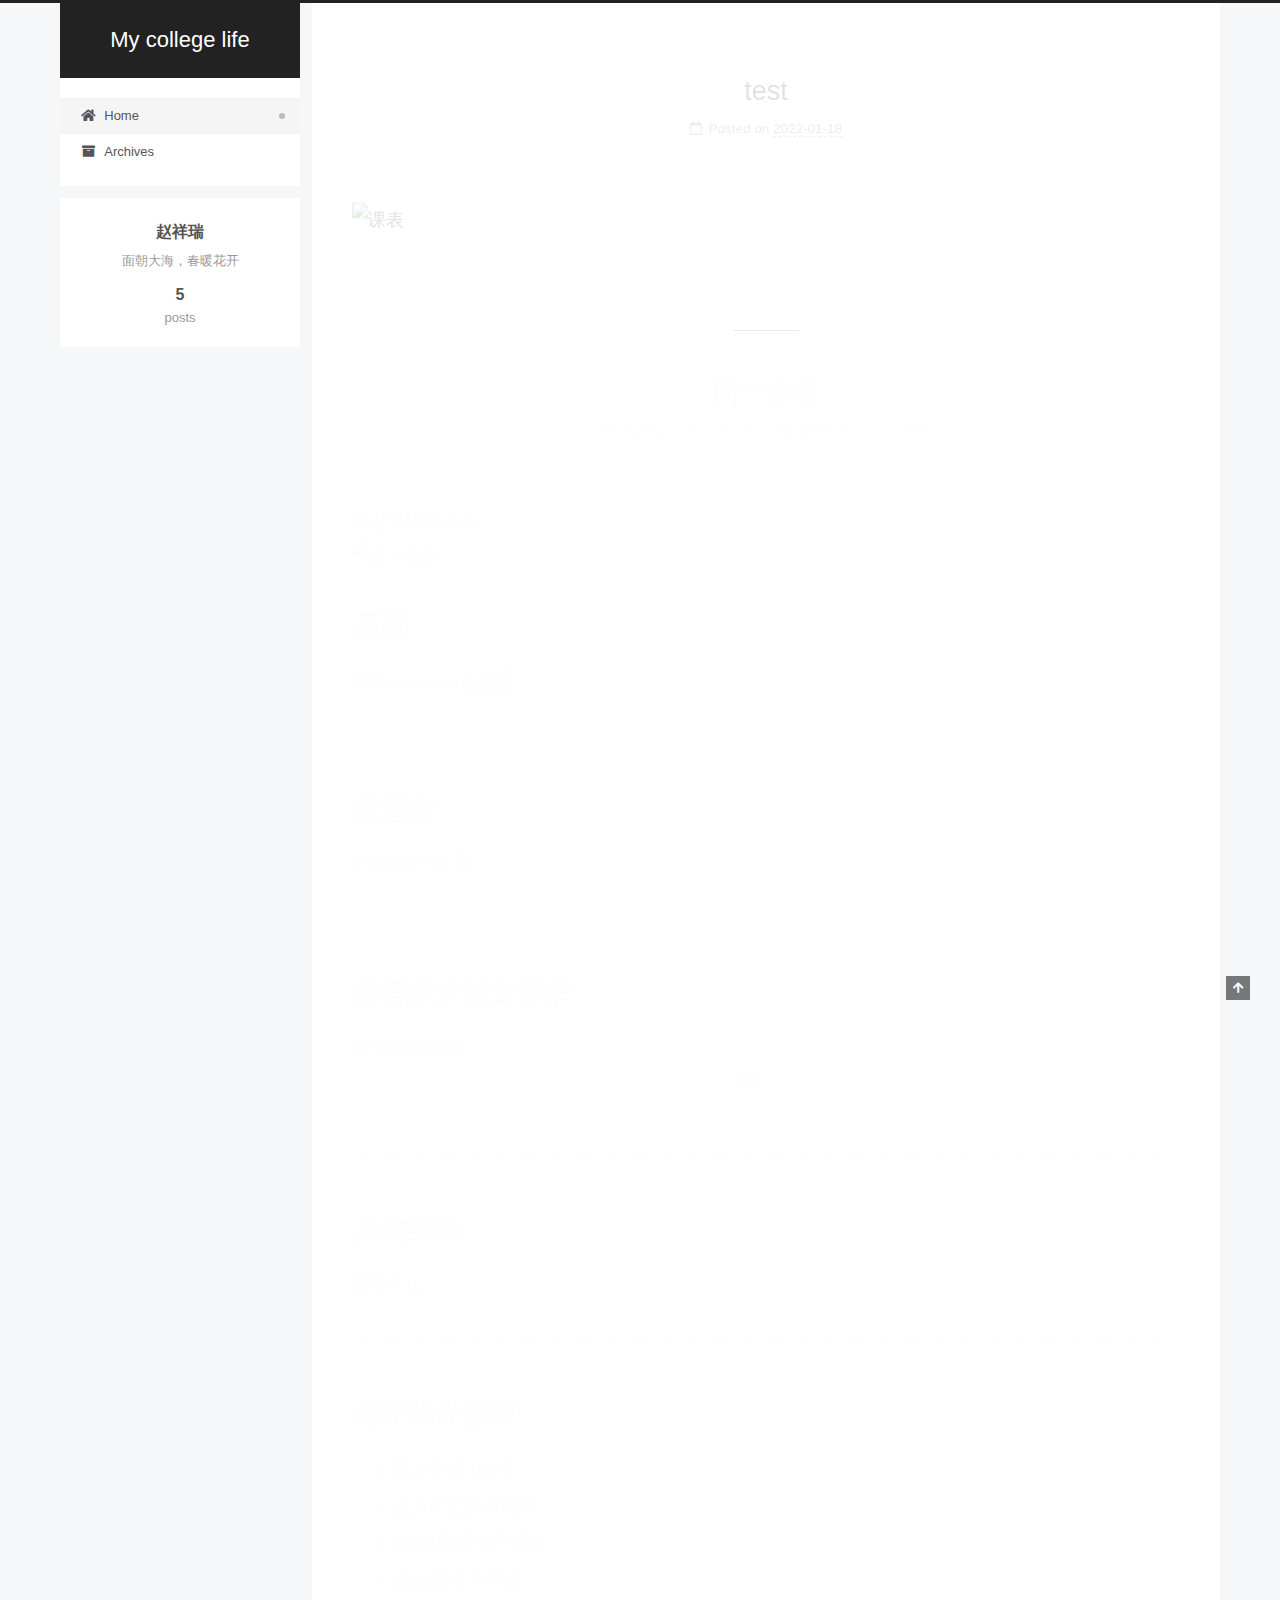
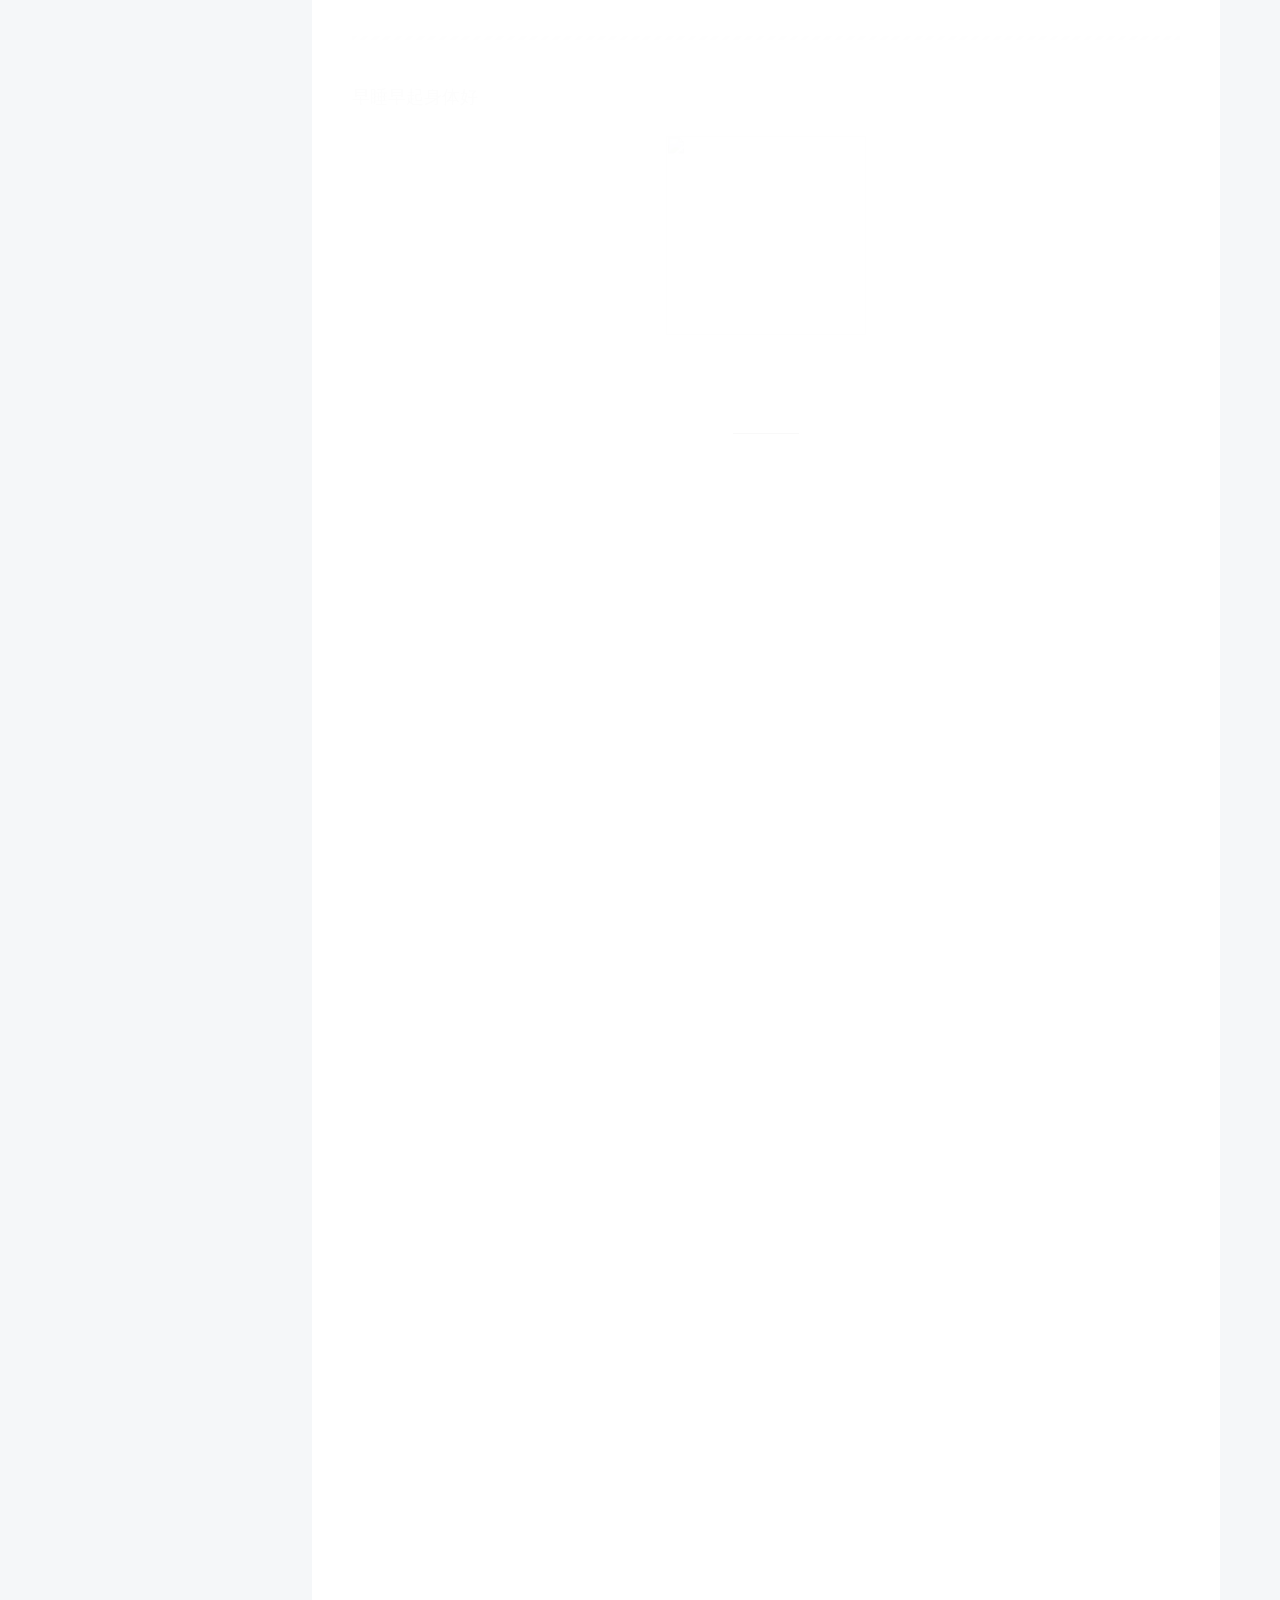
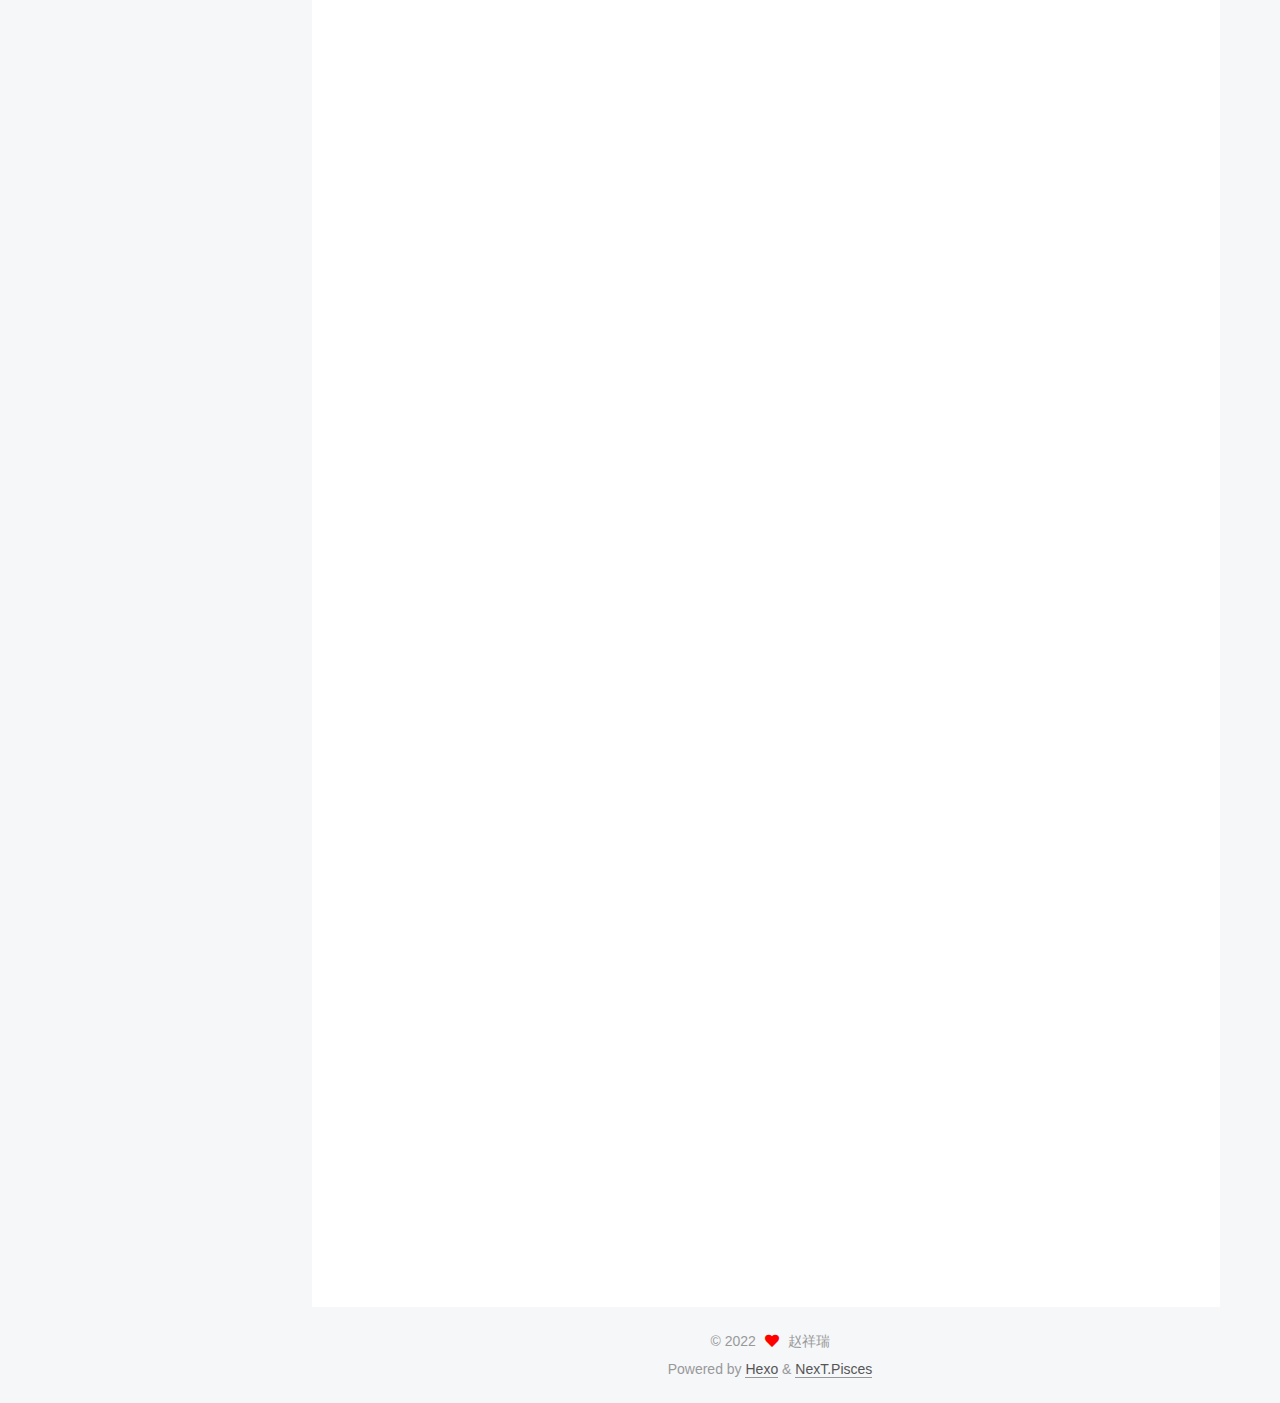
==== commit 648b506f: "Site updated: 2022-01-18 21:26:02" ====
--- a/index.html
+++ b/index.html
@@ -83,7 +83,7 @@
     <header class="header" itemscope itemtype="http://schema.org/WPHeader">
       <div class="header-inner"><div class="site-brand-container">
   <div class="site-nav-toggle">
-    <div class="toggle" aria-label="Navigationsleiste an/ausschalten">
+    <div class="toggle" aria-label="Toggle navigation bar">
       <span class="toggle-line toggle-line-first"></span>
       <span class="toggle-line toggle-line-middle"></span>
       <span class="toggle-line toggle-line-last"></span>
@@ -112,12 +112,12 @@
   <ul id="menu" class="main-menu menu">
         <li class="menu-item menu-item-home">
 
-    <a href="/" rel="section"><i class="fa fa-home fa-fw"></i>Startseite</a>
+    <a href="/" rel="section"><i class="fa fa-home fa-fw"></i>Home</a>
 
   </li>
         <li class="menu-item menu-item-archives">
 
-    <a href="/archives/" rel="section"><i class="fa fa-archive fa-fw"></i>Archiv</a>
+    <a href="/archives/" rel="section"><i class="fa fa-archive fa-fw"></i>Archives</a>
 
   </li>
   </ul>
@@ -147,7 +147,7 @@
   
   
   <article itemscope itemtype="http://schema.org/Article" class="post-block" lang="zh-Hans">
-    <link itemprop="mainEntityOfPage" href="http://example.com/2022/01/15/%E5%91%A8%E4%B8%80%E8%AF%BE%E8%A1%A8/">
+    <link itemprop="mainEntityOfPage" href="http://example.com/2022/01/18/test/">
 
     <span hidden itemprop="author" itemscope itemtype="http://schema.org/Person">
       <meta itemprop="image" content="/images/avatar.gif">
@@ -161,7 +161,7 @@
       <header class="post-header">
         <h2 class="post-title" itemprop="name headline">
           
-            <a href="/2022/01/15/%E5%91%A8%E4%B8%80%E8%AF%BE%E8%A1%A8/" class="post-title-link" itemprop="url">周一课表</a>
+            <a href="/2022/01/18/test/" class="post-title-link" itemprop="url">test</a>
         </h2>
 
         <div class="post-meta">
@@ -169,16 +169,75 @@
               <span class="post-meta-item-icon">
                 <i class="far fa-calendar"></i>
               </span>
-              <span class="post-meta-item-text">Veröffentlicht am</span>
-
-              <time title="Erstellt: 2022-01-15 18:35:51" itemprop="dateCreated datePublished" datetime="2022-01-15T18:35:51+08:00">2022-01-15</time>
+              <span class="post-meta-item-text">Posted on</span>
+              
+
+              <time title="Created: 2022-01-18 21:19:12 / Modified: 21:22:23" itemprop="dateCreated datePublished" datetime="2022-01-18T21:19:12+08:00">2022-01-18</time>
+            </span>
+
+          
+
+        </div>
+      </header>
+
+    
+    
+    
+    <div class="post-body" itemprop="articleBody">
+
+      
+          <p><img src="/.com//timetable.png" alt="课表"></p>
+
+      
+    </div>
+
+    
+    
+    
+      <footer class="post-footer">
+        <div class="post-eof"></div>
+      </footer>
+  </article>
+  
+  
+  
+
+      
+  
+  
+  <article itemscope itemtype="http://schema.org/Article" class="post-block" lang="zh-Hans">
+    <link itemprop="mainEntityOfPage" href="http://example.com/2022/01/15/%E5%91%A8%E4%B8%80%E8%AF%BE%E8%A1%A8/">
+
+    <span hidden itemprop="author" itemscope itemtype="http://schema.org/Person">
+      <meta itemprop="image" content="/images/avatar.gif">
+      <meta itemprop="name" content="赵祥瑞">
+      <meta itemprop="description" content="面朝大海，春暖花开">
+    </span>
+
+    <span hidden itemprop="publisher" itemscope itemtype="http://schema.org/Organization">
+      <meta itemprop="name" content="My college life">
+    </span>
+      <header class="post-header">
+        <h2 class="post-title" itemprop="name headline">
+          
+            <a href="/2022/01/15/%E5%91%A8%E4%B8%80%E8%AF%BE%E8%A1%A8/" class="post-title-link" itemprop="url">周一课表</a>
+        </h2>
+
+        <div class="post-meta">
+            <span class="post-meta-item">
+              <span class="post-meta-item-icon">
+                <i class="far fa-calendar"></i>
+              </span>
+              <span class="post-meta-item-text">Posted on</span>
+
+              <time title="Created: 2022-01-15 18:35:51" itemprop="dateCreated datePublished" datetime="2022-01-15T18:35:51+08:00">2022-01-15</time>
             </span>
               <span class="post-meta-item">
                 <span class="post-meta-item-icon">
                   <i class="far fa-calendar-check"></i>
                 </span>
-                <span class="post-meta-item-text">Bearbeitet am</span>
-                <time title="Geändert am: 2022-01-16 16:15:32" itemprop="dateModified" datetime="2022-01-16T16:15:32+08:00">2022-01-16</time>
+                <span class="post-meta-item-text">Edited on</span>
+                <time title="Modified: 2022-01-16 16:15:32" itemprop="dateModified" datetime="2022-01-16T16:15:32+08:00">2022-01-16</time>
               </span>
 
           
@@ -192,15 +251,15 @@
     <div class="post-body" itemprop="articleBody">
 
       
-          <font color=blue>
+          <font color="blue">
 又是满满的课表  </font> 
 
-<p><img src="./%E5%91%A8%E4%B8%80.png#pic_center" alt="周一课表"></p>
+<p><img src="/.com//%E5%91%A8%E4%B8%80.png#pic_center" alt="周一课表"></p>
 <h1 id="高数"><a href="#高数" class="headerlink" title="高数"></a><em>高数</em></h1><p>链接————<a target="_blank" rel="noopener" href="https://m.ke.qq.com/m-core/live.html?bid=167&_wv=2147487745&cid=4081577&term_id=104235323&lite=1&from=800022719">点这里</a>  </p>
 <hr>
 <h1 id="体适能"><a href="#体适能" class="headerlink" title="体适能"></a><em>体适能</em></h1><p>在QQ群中查看  </p>
 <hr>
-<h1 id="英语学术论文写作"><a href="#英语学术论文写作" class="headerlink" title="英语学术论文写作"></a><em>英语学术论文写作</em></h1><p>好像没通知啊!<img src="https://imgsa.baidu.com/exp/w=500/sign=381f2909de1b0ef46ce8985eedc551a1/78310a55b319ebc42b9817be8e26cffc1e171630.jpg" width=50 height=50></p>
+<h1 id="英语学术论文写作"><a href="#英语学术论文写作" class="headerlink" title="英语学术论文写作"></a><em>英语学术论文写作</em></h1><p>好像没通知啊!<img src="https://imgsa.baidu.com/exp/w=500/sign=381f2909de1b0ef46ce8985eedc551a1/78310a55b319ebc42b9817be8e26cffc1e171630.jpg" width="50" height="50"></p>
 <hr>
 <h1 id="大物实验"><a href="#大物实验" class="headerlink" title="大物实验"></a><em>大物实验</em></h1><p>貌似不上  </p>
 <hr>
@@ -212,7 +271,7 @@
 </ul>
 <hr>
 <p>早睡早起身体好</p>
-<img src="http://bpic.588ku.com/element_origin_min_pic/19/03/07/6bcdab57ede099afad8f0aaccb3bf11f.jpg" width=200 height=200>
+<img src="http://bpic.588ku.com/element_origin_min_pic/19/03/07/6bcdab57ede099afad8f0aaccb3bf11f.jpg" width="200" height="200">
 
 
       
@@ -255,9 +314,9 @@
               <span class="post-meta-item-icon">
                 <i class="far fa-calendar"></i>
               </span>
-              <span class="post-meta-item-text">Veröffentlicht am</span>
-
-              <time title="Erstellt: 2022-01-08 00:01:13" itemprop="dateCreated datePublished" datetime="2022-01-08T00:01:13+08:00">2022-01-08</time>
+              <span class="post-meta-item-text">Posted on</span>
+
+              <time title="Created: 2022-01-08 00:01:13" itemprop="dateCreated datePublished" datetime="2022-01-08T00:01:13+08:00">2022-01-08</time>
             </span>
 
           
@@ -316,16 +375,16 @@
               <span class="post-meta-item-icon">
                 <i class="far fa-calendar"></i>
               </span>
-              <span class="post-meta-item-text">Veröffentlicht am</span>
-
-              <time title="Erstellt: 2022-01-06 22:06:15" itemprop="dateCreated datePublished" datetime="2022-01-06T22:06:15+08:00">2022-01-06</time>
+              <span class="post-meta-item-text">Posted on</span>
+
+              <time title="Created: 2022-01-06 22:06:15" itemprop="dateCreated datePublished" datetime="2022-01-06T22:06:15+08:00">2022-01-06</time>
             </span>
               <span class="post-meta-item">
                 <span class="post-meta-item-icon">
                   <i class="far fa-calendar-check"></i>
                 </span>
-                <span class="post-meta-item-text">Bearbeitet am</span>
-                <time title="Geändert am: 2022-01-07 00:38:37" itemprop="dateModified" datetime="2022-01-07T00:38:37+08:00">2022-01-07</time>
+                <span class="post-meta-item-text">Edited on</span>
+                <time title="Modified: 2022-01-07 00:38:37" itemprop="dateModified" datetime="2022-01-07T00:38:37+08:00">2022-01-07</time>
               </span>
 
           
@@ -388,9 +447,9 @@
               <span class="post-meta-item-icon">
                 <i class="far fa-calendar"></i>
               </span>
-              <span class="post-meta-item-text">Veröffentlicht am</span>
-
-              <time title="Erstellt: 2022-01-06 17:03:36" itemprop="dateCreated datePublished" datetime="2022-01-06T17:03:36+08:00">2022-01-06</time>
+              <span class="post-meta-item-text">Posted on</span>
+
+              <time title="Created: 2022-01-06 17:03:36" itemprop="dateCreated datePublished" datetime="2022-01-06T17:03:36+08:00">2022-01-06</time>
             </span>
 
           
@@ -476,10 +535,10 @@
 
       <ul class="sidebar-nav motion-element">
         <li class="sidebar-nav-toc">
-          Inhaltsverzeichnis
+          Table of Contents
         </li>
         <li class="sidebar-nav-overview">
-          Übersicht
+          Overview
         </li>
       </ul>
 
@@ -498,8 +557,8 @@
       <div class="site-state-item site-state-posts">
           <a href="/archives/">
         
-          <span class="site-state-item-count">4</span>
-          <span class="site-state-item-name">Artikel</span>
+          <span class="site-state-item-count">5</span>
+          <span class="site-state-item-name">posts</span>
         </a>
       </div>
   </nav>
@@ -532,7 +591,7 @@
   </span>
   <span class="author" itemprop="copyrightHolder">赵祥瑞</span>
 </div>
-  <div class="powered-by">Erstellt mit  <a href="https://hexo.io/" class="theme-link" rel="noopener" target="_blank">Hexo</a> & <a href="https://pisces.theme-next.org/" class="theme-link" rel="noopener" target="_blank">NexT.Pisces</a>
+  <div class="powered-by">Powered by <a href="https://hexo.io/" class="theme-link" rel="noopener" target="_blank">Hexo</a> & <a href="https://pisces.theme-next.org/" class="theme-link" rel="noopener" target="_blank">NexT.Pisces</a>
   </div>
 
         
--- a/css/main.css
+++ b/css/main.css
@@ -1168,7 +1168,7 @@
 }
 .links-of-author a::before,
 .links-of-author span.exturl::before {
-  background: #bfff6e;
+  background: #fb9f9c;
   border-radius: 50%;
   content: ' ';
   display: inline-block;
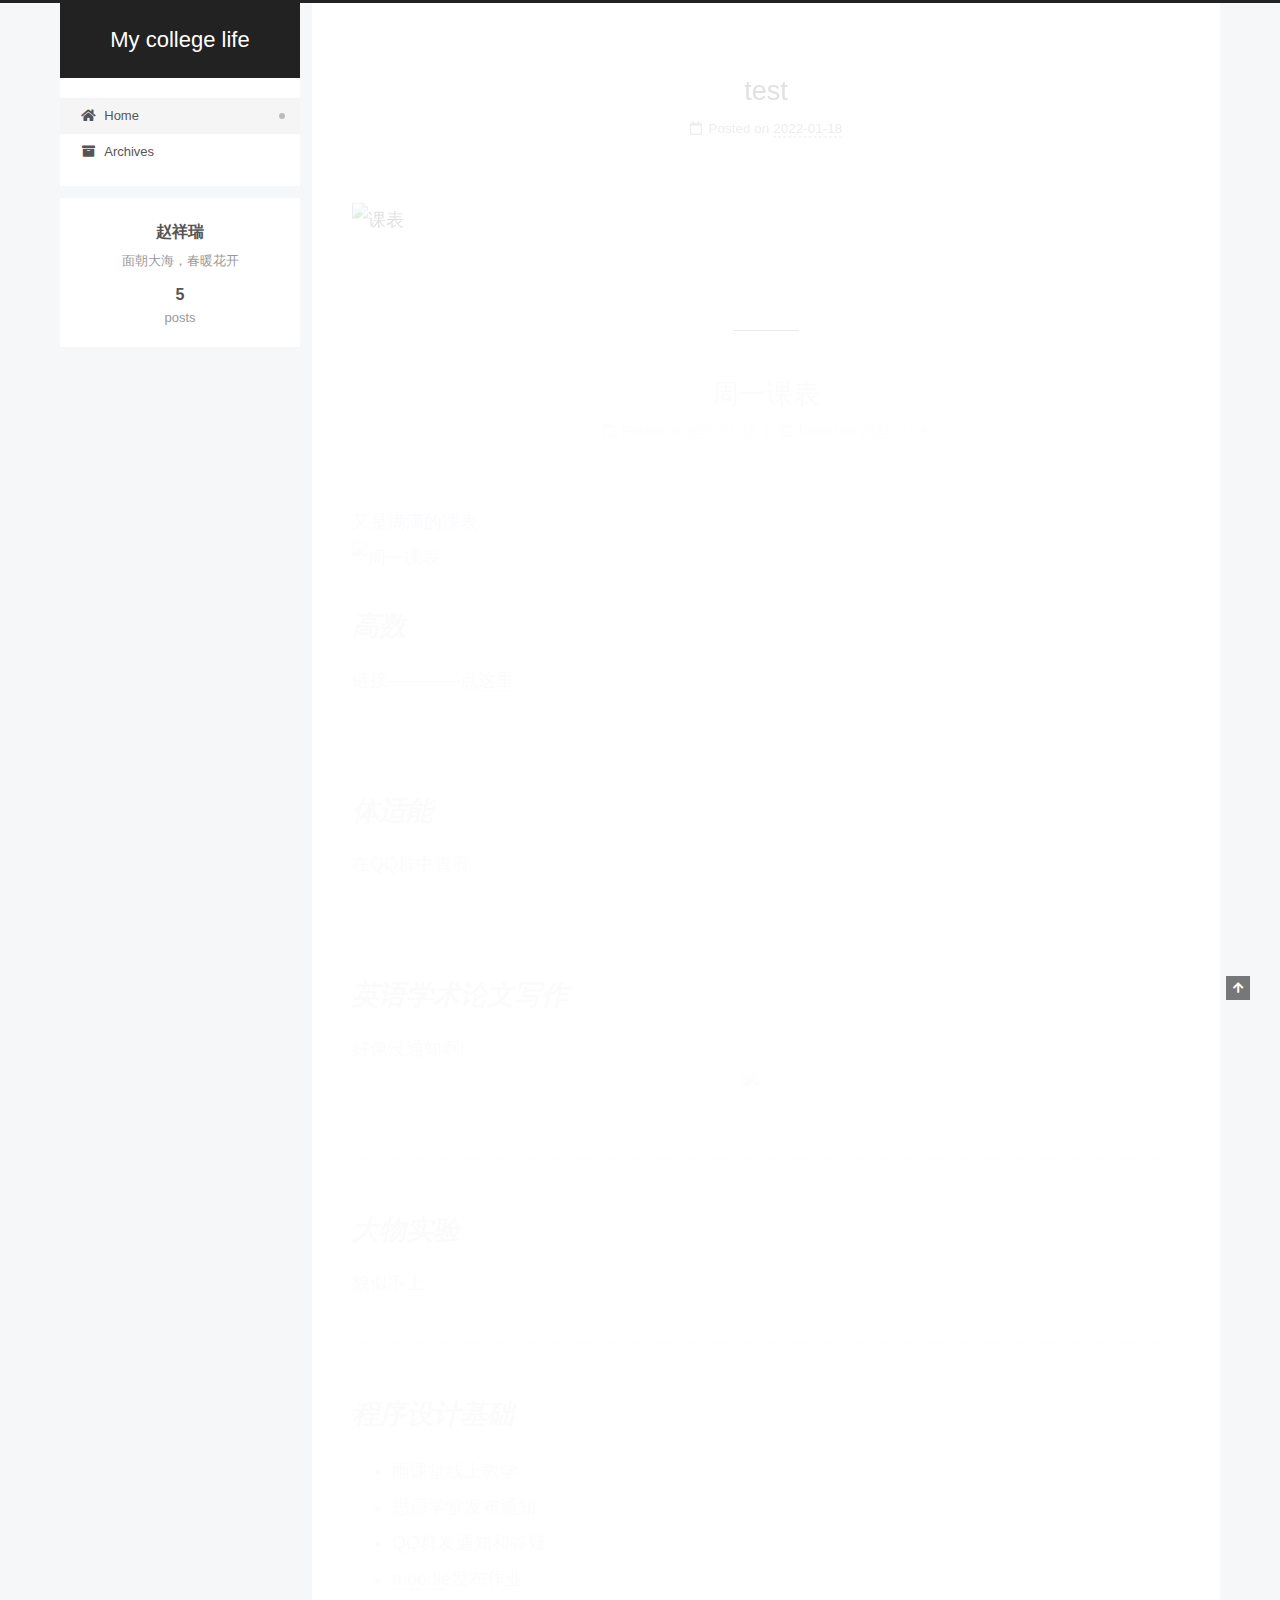
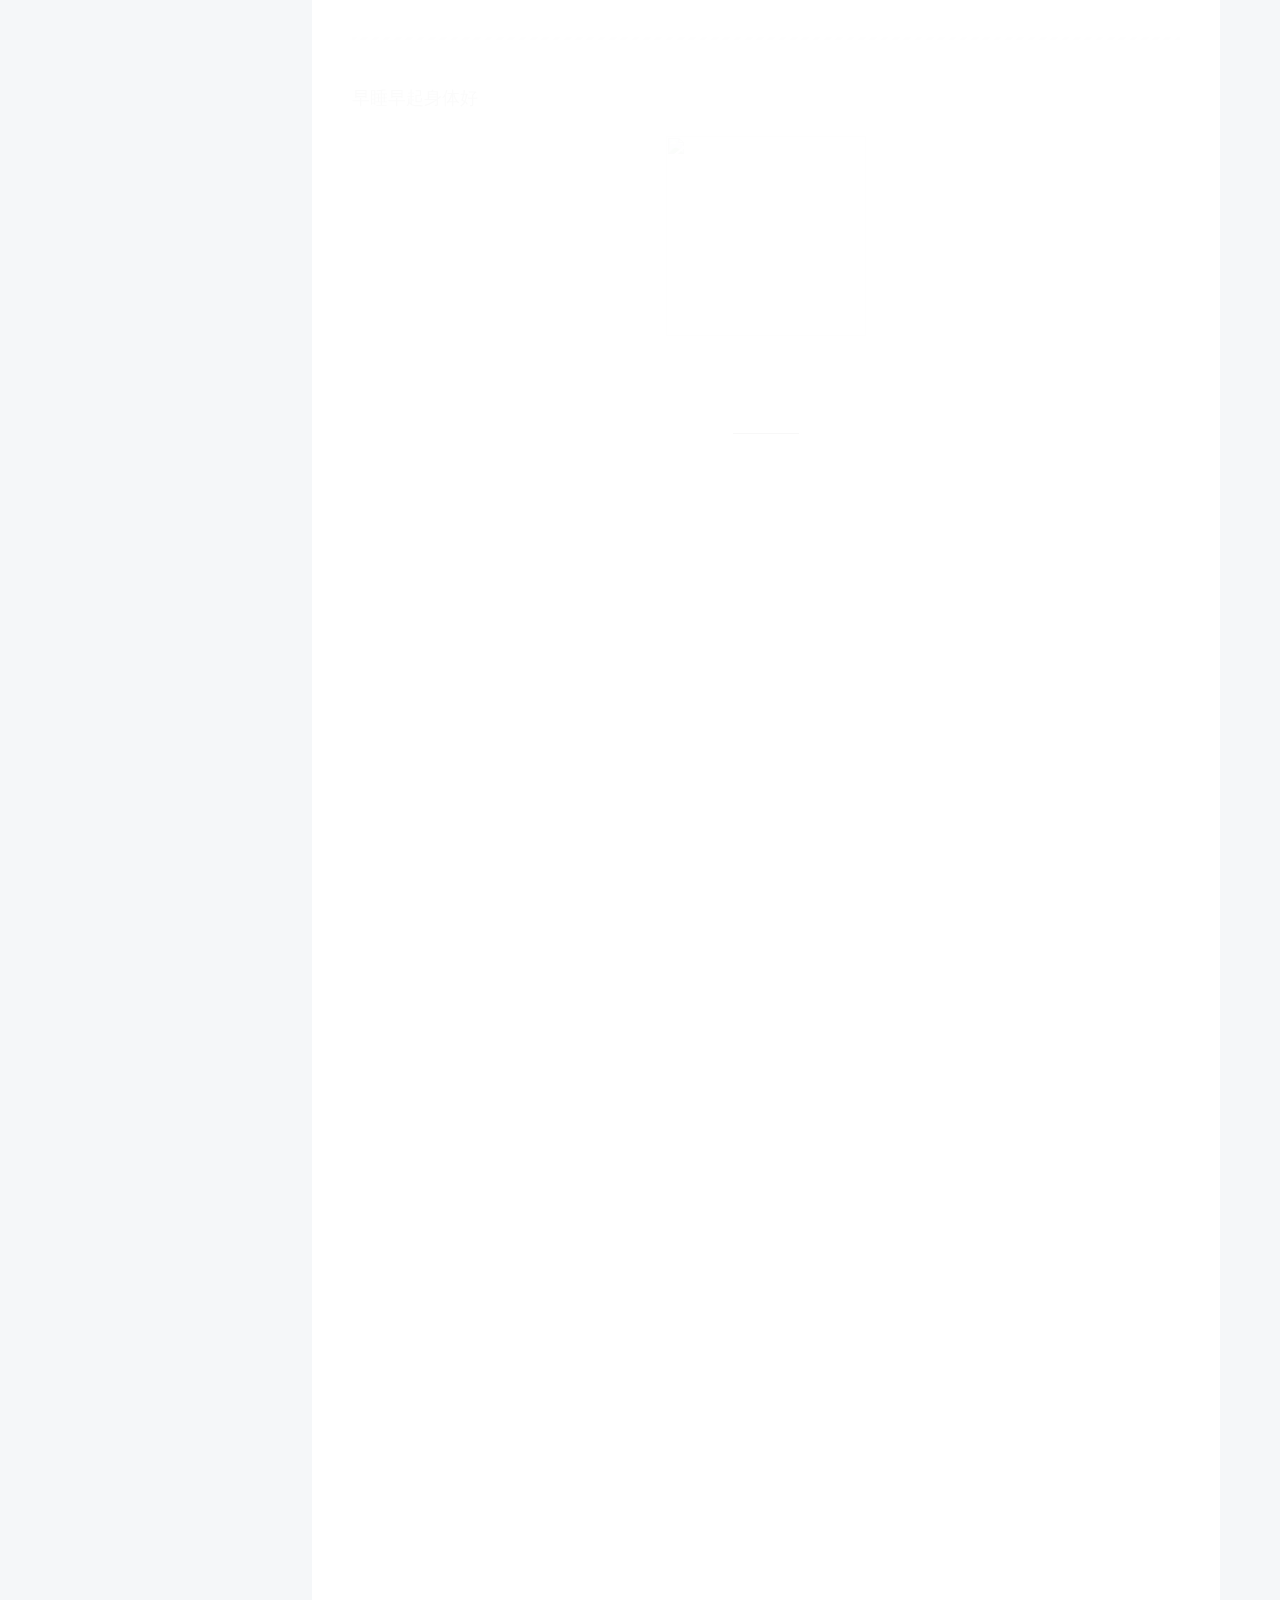
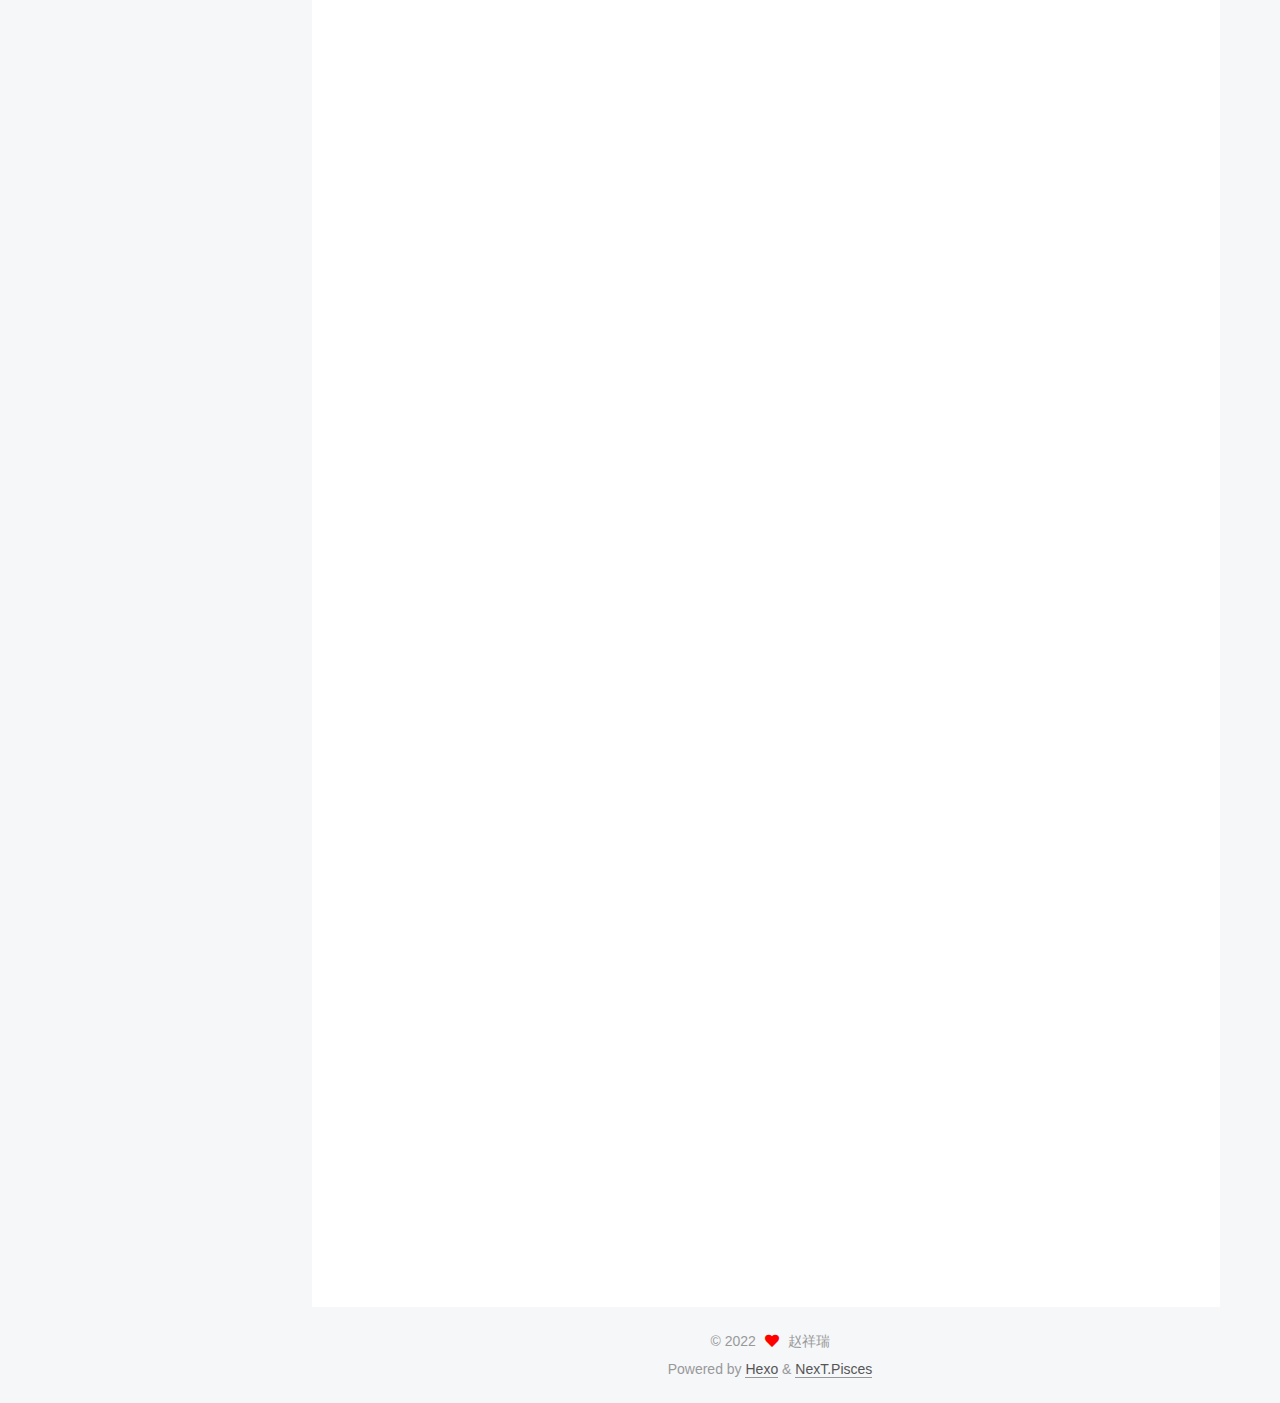
==== commit 7b7c86ae: "Site updated: 2022-01-18 21:58:06" ====
--- a/index.html
+++ b/index.html
@@ -172,7 +172,7 @@
               <span class="post-meta-item-text">Posted on</span>
               
 
-              <time title="Created: 2022-01-18 21:19:12 / Modified: 21:22:23" itemprop="dateCreated datePublished" datetime="2022-01-18T21:19:12+08:00">2022-01-18</time>
+              <time title="Created: 2022-01-18 21:19:12 / Modified: 21:57:47" itemprop="dateCreated datePublished" datetime="2022-01-18T21:19:12+08:00">2022-01-18</time>
             </span>
 
           
--- a/css/main.css
+++ b/css/main.css
@@ -1168,7 +1168,7 @@
 }
 .links-of-author a::before,
 .links-of-author span.exturl::before {
-  background: #fb9f9c;
+  background: #63784f;
   border-radius: 50%;
   content: ' ';
   display: inline-block;
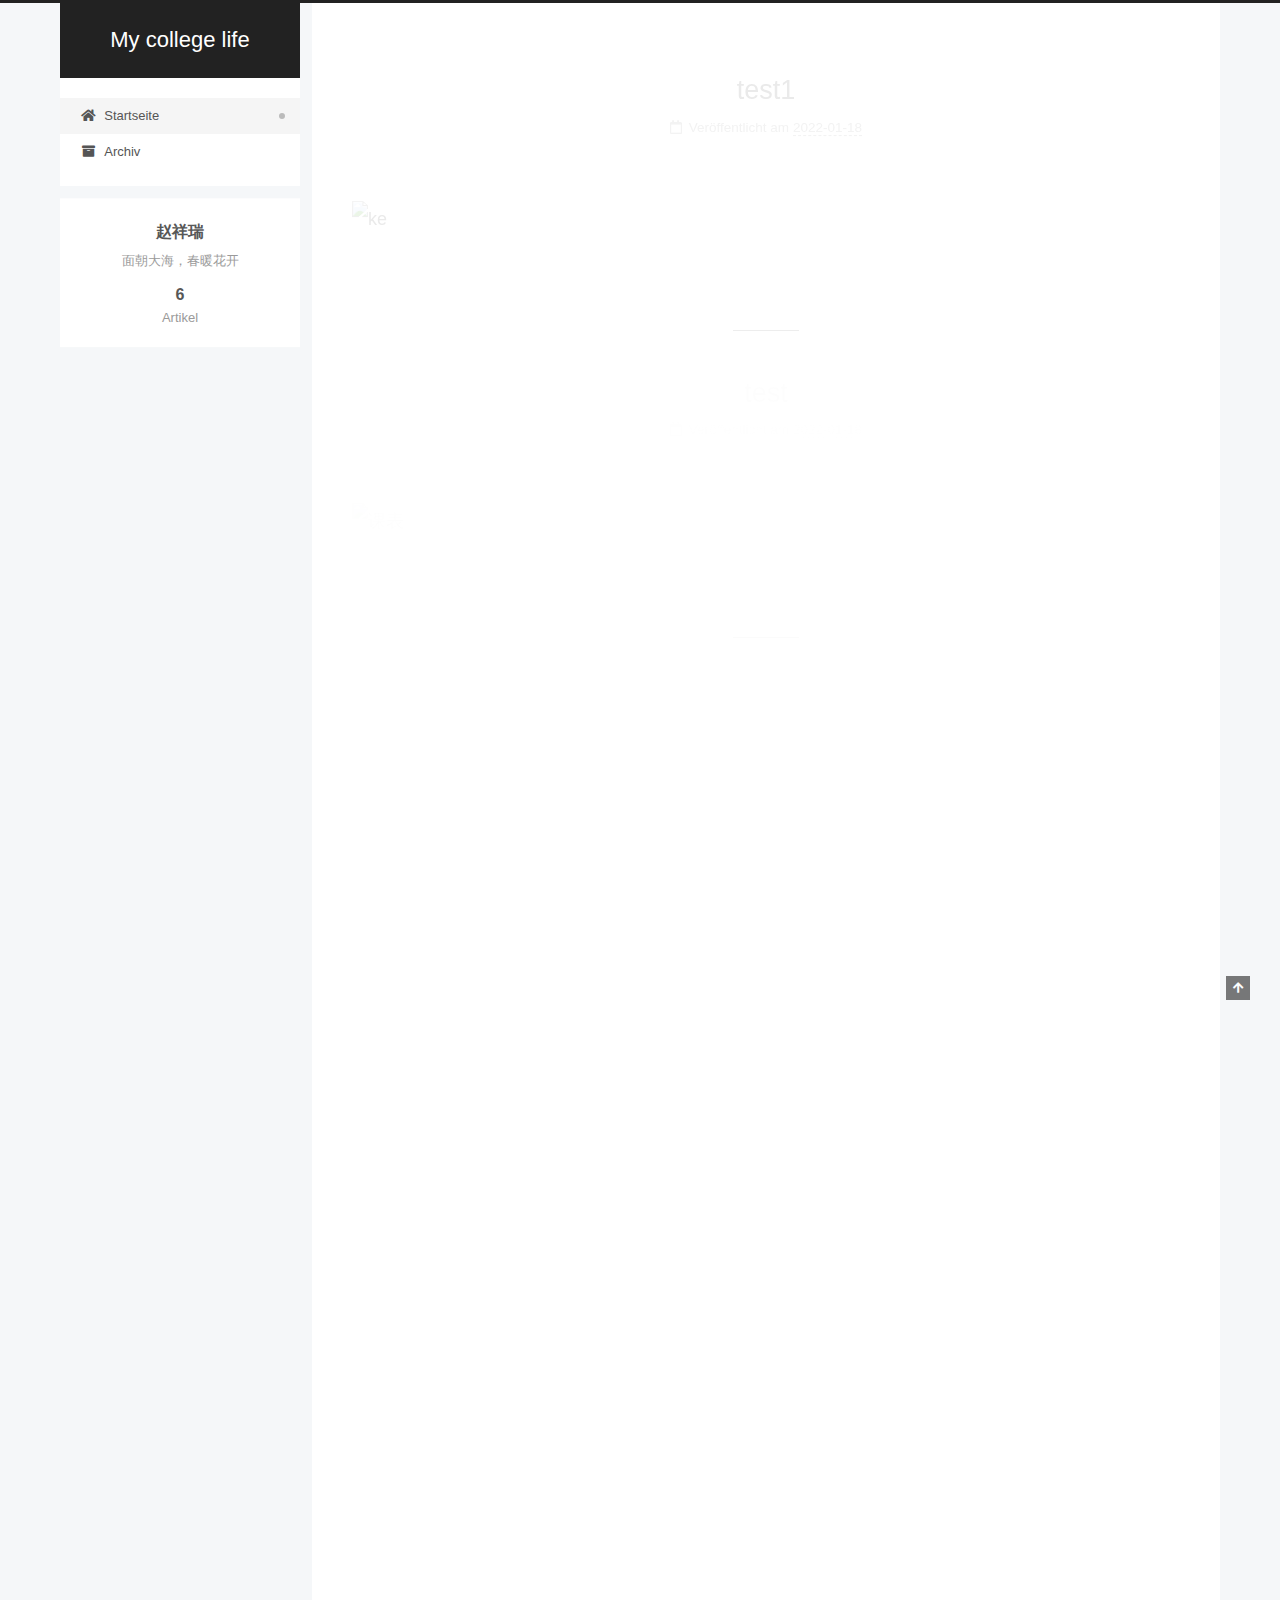
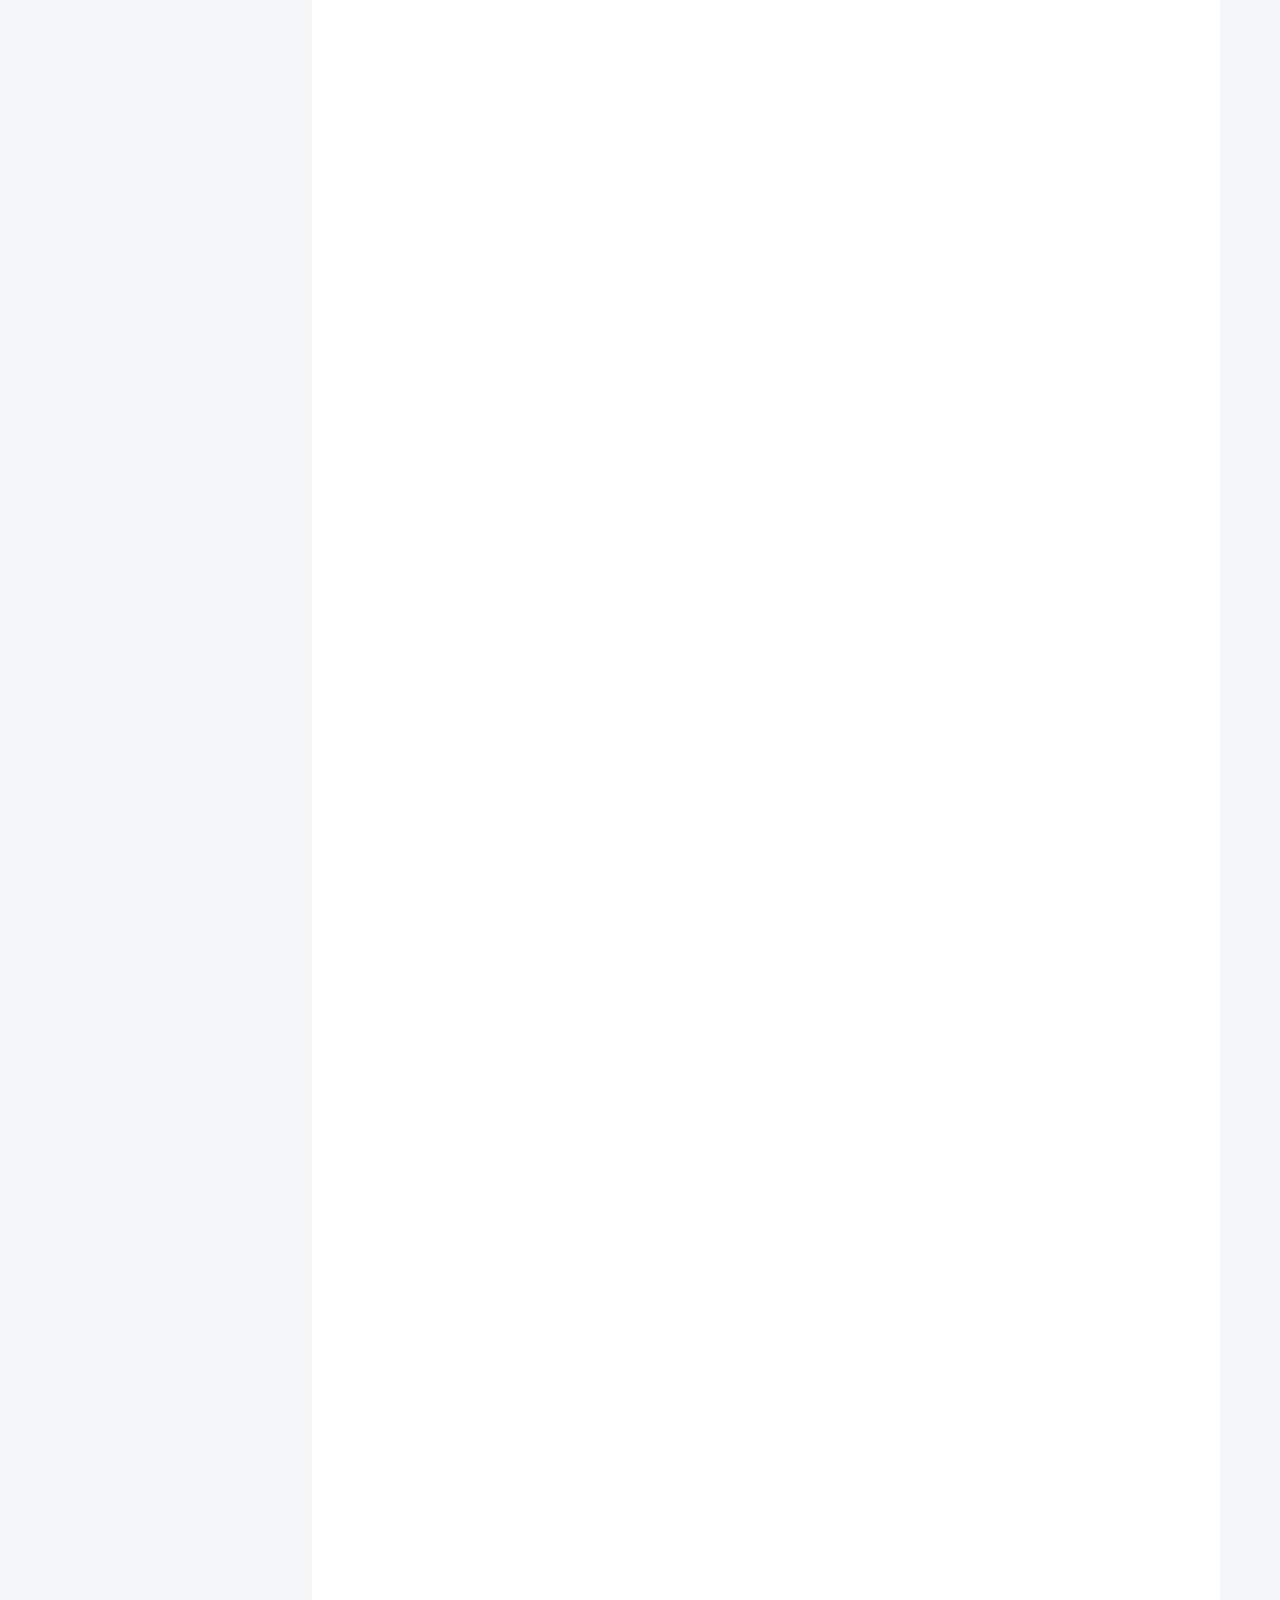
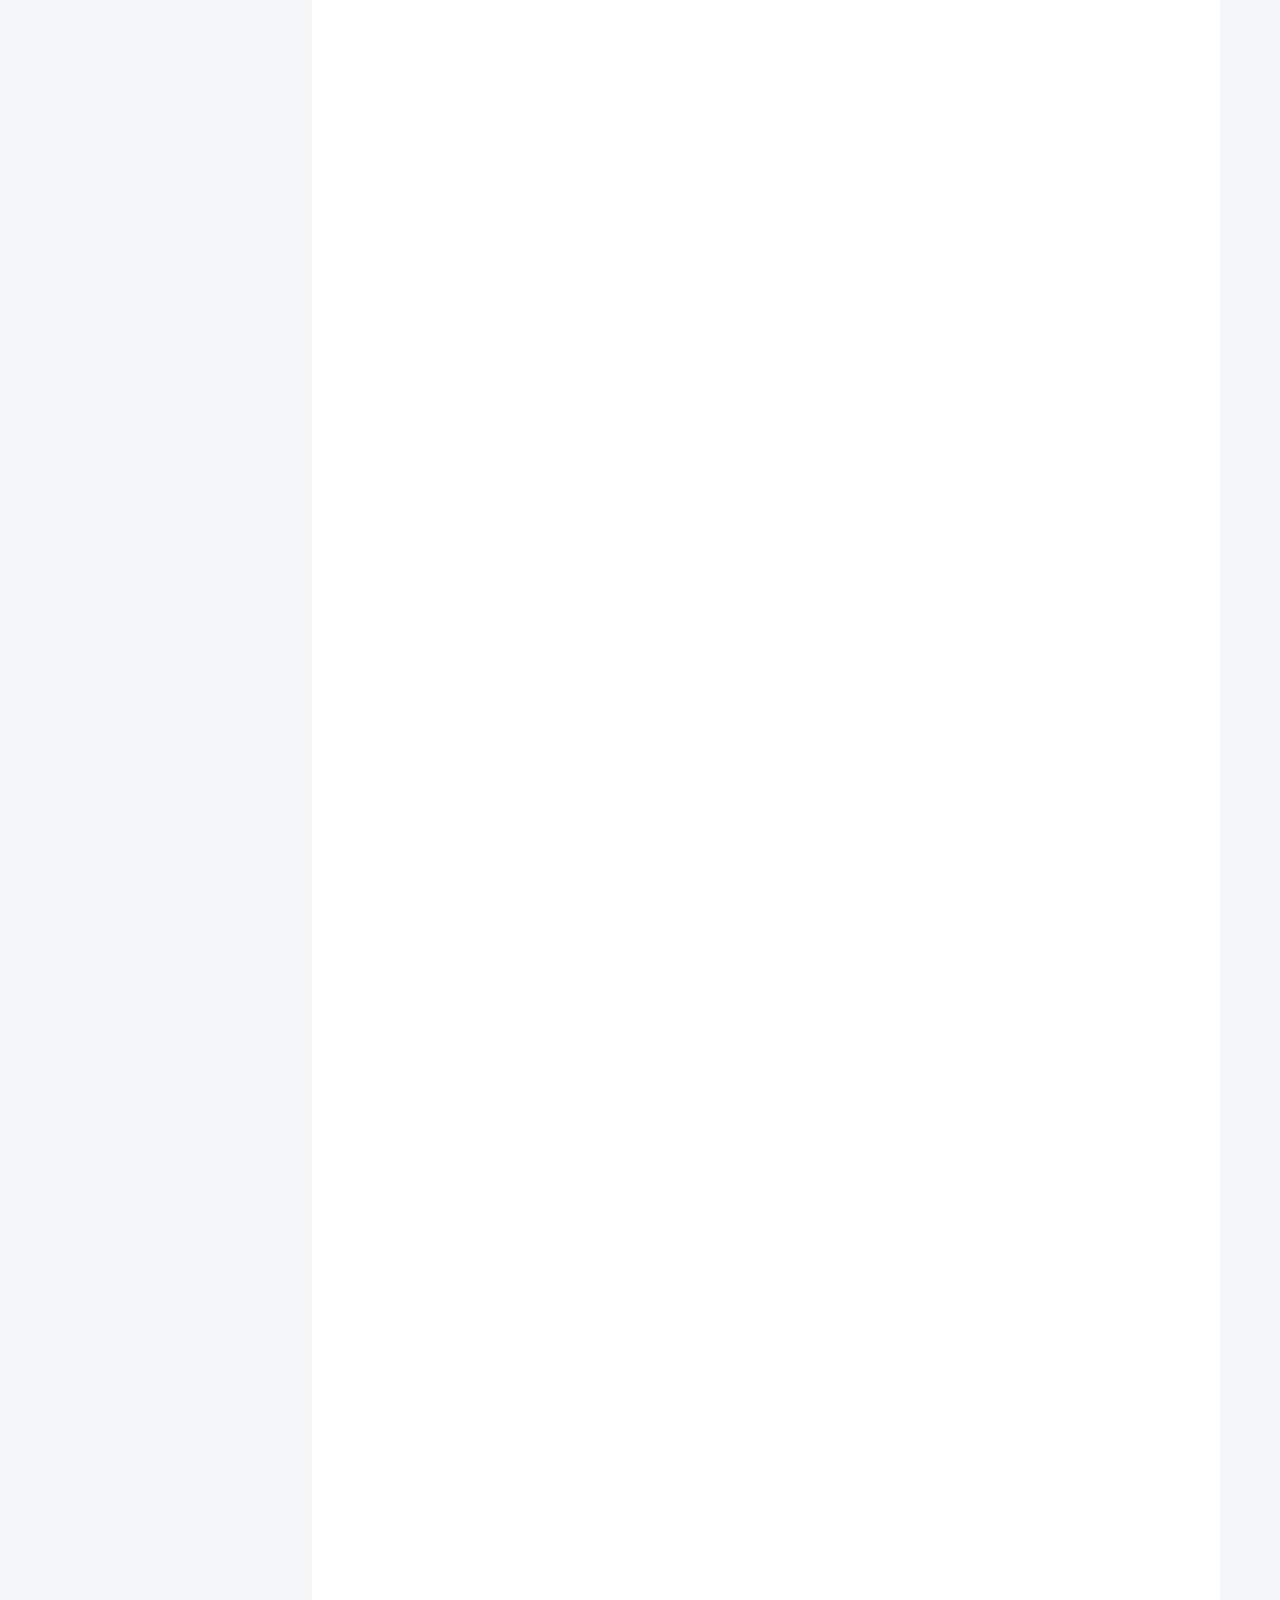
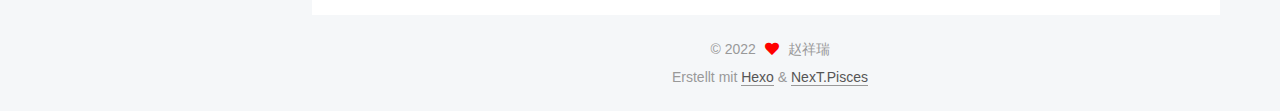
==== commit a978b7a1: "Site updated: 2022-01-18 22:00:43" ====
--- a/index.html
+++ b/index.html
@@ -83,7 +83,7 @@
     <header class="header" itemscope itemtype="http://schema.org/WPHeader">
       <div class="header-inner"><div class="site-brand-container">
   <div class="site-nav-toggle">
-    <div class="toggle" aria-label="Toggle navigation bar">
+    <div class="toggle" aria-label="Navigationsleiste an/ausschalten">
       <span class="toggle-line toggle-line-first"></span>
       <span class="toggle-line toggle-line-middle"></span>
       <span class="toggle-line toggle-line-last"></span>
@@ -112,12 +112,12 @@
   <ul id="menu" class="main-menu menu">
         <li class="menu-item menu-item-home">
 
-    <a href="/" rel="section"><i class="fa fa-home fa-fw"></i>Home</a>
+    <a href="/" rel="section"><i class="fa fa-home fa-fw"></i>Startseite</a>
 
   </li>
         <li class="menu-item menu-item-archives">
 
-    <a href="/archives/" rel="section"><i class="fa fa-archive fa-fw"></i>Archives</a>
+    <a href="/archives/" rel="section"><i class="fa fa-archive fa-fw"></i>Archiv</a>
 
   </li>
   </ul>
@@ -147,7 +147,7 @@
   
   
   <article itemscope itemtype="http://schema.org/Article" class="post-block" lang="zh-Hans">
-    <link itemprop="mainEntityOfPage" href="http://example.com/2022/01/18/test/">
+    <link itemprop="mainEntityOfPage" href="http://example.com/2022/01/18/test1/">
 
     <span hidden itemprop="author" itemscope itemtype="http://schema.org/Person">
       <meta itemprop="image" content="/images/avatar.gif">
@@ -161,7 +161,7 @@
       <header class="post-header">
         <h2 class="post-title" itemprop="name headline">
           
-            <a href="/2022/01/18/test/" class="post-title-link" itemprop="url">test</a>
+            <a href="/2022/01/18/test1/" class="post-title-link" itemprop="url">test1</a>
         </h2>
 
         <div class="post-meta">
@@ -169,10 +169,10 @@
               <span class="post-meta-item-icon">
                 <i class="far fa-calendar"></i>
               </span>
-              <span class="post-meta-item-text">Posted on</span>
+              <span class="post-meta-item-text">Veröffentlicht am</span>
               
 
-              <time title="Created: 2022-01-18 21:19:12 / Modified: 21:57:47" itemprop="dateCreated datePublished" datetime="2022-01-18T21:19:12+08:00">2022-01-18</time>
+              <time title="Erstellt: 2022-01-18 21:58:46 / Geändert am: 22:00:24" itemprop="dateCreated datePublished" datetime="2022-01-18T21:58:46+08:00">2022-01-18</time>
             </span>
 
           
@@ -186,7 +186,7 @@
     <div class="post-body" itemprop="articleBody">
 
       
-          <p><img src="/.com//timetable.png" alt="课表"></p>
+          <p><img src="/.com//timetable.png" alt="ke"></p>
 
       
     </div>
@@ -206,7 +206,7 @@
   
   
   <article itemscope itemtype="http://schema.org/Article" class="post-block" lang="zh-Hans">
-    <link itemprop="mainEntityOfPage" href="http://example.com/2022/01/15/%E5%91%A8%E4%B8%80%E8%AF%BE%E8%A1%A8/">
+    <link itemprop="mainEntityOfPage" href="http://example.com/2022/01/18/test/">
 
     <span hidden itemprop="author" itemscope itemtype="http://schema.org/Person">
       <meta itemprop="image" content="/images/avatar.gif">
@@ -220,7 +220,7 @@
       <header class="post-header">
         <h2 class="post-title" itemprop="name headline">
           
-            <a href="/2022/01/15/%E5%91%A8%E4%B8%80%E8%AF%BE%E8%A1%A8/" class="post-title-link" itemprop="url">周一课表</a>
+            <a href="/2022/01/18/test/" class="post-title-link" itemprop="url">test</a>
         </h2>
 
         <div class="post-meta">
@@ -228,16 +228,75 @@
               <span class="post-meta-item-icon">
                 <i class="far fa-calendar"></i>
               </span>
-              <span class="post-meta-item-text">Posted on</span>
-
-              <time title="Created: 2022-01-15 18:35:51" itemprop="dateCreated datePublished" datetime="2022-01-15T18:35:51+08:00">2022-01-15</time>
+              <span class="post-meta-item-text">Veröffentlicht am</span>
+              
+
+              <time title="Erstellt: 2022-01-18 21:19:12 / Geändert am: 21:57:47" itemprop="dateCreated datePublished" datetime="2022-01-18T21:19:12+08:00">2022-01-18</time>
+            </span>
+
+          
+
+        </div>
+      </header>
+
+    
+    
+    
+    <div class="post-body" itemprop="articleBody">
+
+      
+          <p><img src="/.com//timetable.png" alt="课表"></p>
+
+      
+    </div>
+
+    
+    
+    
+      <footer class="post-footer">
+        <div class="post-eof"></div>
+      </footer>
+  </article>
+  
+  
+  
+
+      
+  
+  
+  <article itemscope itemtype="http://schema.org/Article" class="post-block" lang="zh-Hans">
+    <link itemprop="mainEntityOfPage" href="http://example.com/2022/01/15/%E5%91%A8%E4%B8%80%E8%AF%BE%E8%A1%A8/">
+
+    <span hidden itemprop="author" itemscope itemtype="http://schema.org/Person">
+      <meta itemprop="image" content="/images/avatar.gif">
+      <meta itemprop="name" content="赵祥瑞">
+      <meta itemprop="description" content="面朝大海，春暖花开">
+    </span>
+
+    <span hidden itemprop="publisher" itemscope itemtype="http://schema.org/Organization">
+      <meta itemprop="name" content="My college life">
+    </span>
+      <header class="post-header">
+        <h2 class="post-title" itemprop="name headline">
+          
+            <a href="/2022/01/15/%E5%91%A8%E4%B8%80%E8%AF%BE%E8%A1%A8/" class="post-title-link" itemprop="url">周一课表</a>
+        </h2>
+
+        <div class="post-meta">
+            <span class="post-meta-item">
+              <span class="post-meta-item-icon">
+                <i class="far fa-calendar"></i>
+              </span>
+              <span class="post-meta-item-text">Veröffentlicht am</span>
+
+              <time title="Erstellt: 2022-01-15 18:35:51" itemprop="dateCreated datePublished" datetime="2022-01-15T18:35:51+08:00">2022-01-15</time>
             </span>
               <span class="post-meta-item">
                 <span class="post-meta-item-icon">
                   <i class="far fa-calendar-check"></i>
                 </span>
-                <span class="post-meta-item-text">Edited on</span>
-                <time title="Modified: 2022-01-16 16:15:32" itemprop="dateModified" datetime="2022-01-16T16:15:32+08:00">2022-01-16</time>
+                <span class="post-meta-item-text">Bearbeitet am</span>
+                <time title="Geändert am: 2022-01-16 16:15:32" itemprop="dateModified" datetime="2022-01-16T16:15:32+08:00">2022-01-16</time>
               </span>
 
           
@@ -314,9 +373,9 @@
               <span class="post-meta-item-icon">
                 <i class="far fa-calendar"></i>
               </span>
-              <span class="post-meta-item-text">Posted on</span>
-
-              <time title="Created: 2022-01-08 00:01:13" itemprop="dateCreated datePublished" datetime="2022-01-08T00:01:13+08:00">2022-01-08</time>
+              <span class="post-meta-item-text">Veröffentlicht am</span>
+
+              <time title="Erstellt: 2022-01-08 00:01:13" itemprop="dateCreated datePublished" datetime="2022-01-08T00:01:13+08:00">2022-01-08</time>
             </span>
 
           
@@ -375,16 +434,16 @@
               <span class="post-meta-item-icon">
                 <i class="far fa-calendar"></i>
               </span>
-              <span class="post-meta-item-text">Posted on</span>
-
-              <time title="Created: 2022-01-06 22:06:15" itemprop="dateCreated datePublished" datetime="2022-01-06T22:06:15+08:00">2022-01-06</time>
+              <span class="post-meta-item-text">Veröffentlicht am</span>
+
+              <time title="Erstellt: 2022-01-06 22:06:15" itemprop="dateCreated datePublished" datetime="2022-01-06T22:06:15+08:00">2022-01-06</time>
             </span>
               <span class="post-meta-item">
                 <span class="post-meta-item-icon">
                   <i class="far fa-calendar-check"></i>
                 </span>
-                <span class="post-meta-item-text">Edited on</span>
-                <time title="Modified: 2022-01-07 00:38:37" itemprop="dateModified" datetime="2022-01-07T00:38:37+08:00">2022-01-07</time>
+                <span class="post-meta-item-text">Bearbeitet am</span>
+                <time title="Geändert am: 2022-01-07 00:38:37" itemprop="dateModified" datetime="2022-01-07T00:38:37+08:00">2022-01-07</time>
               </span>
 
           
@@ -447,9 +506,9 @@
               <span class="post-meta-item-icon">
                 <i class="far fa-calendar"></i>
               </span>
-              <span class="post-meta-item-text">Posted on</span>
-
-              <time title="Created: 2022-01-06 17:03:36" itemprop="dateCreated datePublished" datetime="2022-01-06T17:03:36+08:00">2022-01-06</time>
+              <span class="post-meta-item-text">Veröffentlicht am</span>
+
+              <time title="Erstellt: 2022-01-06 17:03:36" itemprop="dateCreated datePublished" datetime="2022-01-06T17:03:36+08:00">2022-01-06</time>
             </span>
 
           
@@ -535,10 +594,10 @@
 
       <ul class="sidebar-nav motion-element">
         <li class="sidebar-nav-toc">
-          Table of Contents
+          Inhaltsverzeichnis
         </li>
         <li class="sidebar-nav-overview">
-          Overview
+          Übersicht
         </li>
       </ul>
 
@@ -557,8 +616,8 @@
       <div class="site-state-item site-state-posts">
           <a href="/archives/">
         
-          <span class="site-state-item-count">5</span>
-          <span class="site-state-item-name">posts</span>
+          <span class="site-state-item-count">6</span>
+          <span class="site-state-item-name">Artikel</span>
         </a>
       </div>
   </nav>
@@ -591,7 +650,7 @@
   </span>
   <span class="author" itemprop="copyrightHolder">赵祥瑞</span>
 </div>
-  <div class="powered-by">Powered by <a href="https://hexo.io/" class="theme-link" rel="noopener" target="_blank">Hexo</a> & <a href="https://pisces.theme-next.org/" class="theme-link" rel="noopener" target="_blank">NexT.Pisces</a>
+  <div class="powered-by">Erstellt mit  <a href="https://hexo.io/" class="theme-link" rel="noopener" target="_blank">Hexo</a> & <a href="https://pisces.theme-next.org/" class="theme-link" rel="noopener" target="_blank">NexT.Pisces</a>
   </div>
 
         
--- a/css/main.css
+++ b/css/main.css
@@ -1168,7 +1168,7 @@
 }
 .links-of-author a::before,
 .links-of-author span.exturl::before {
-  background: #63784f;
+  background: #fad2ff;
   border-radius: 50%;
   content: ' ';
   display: inline-block;
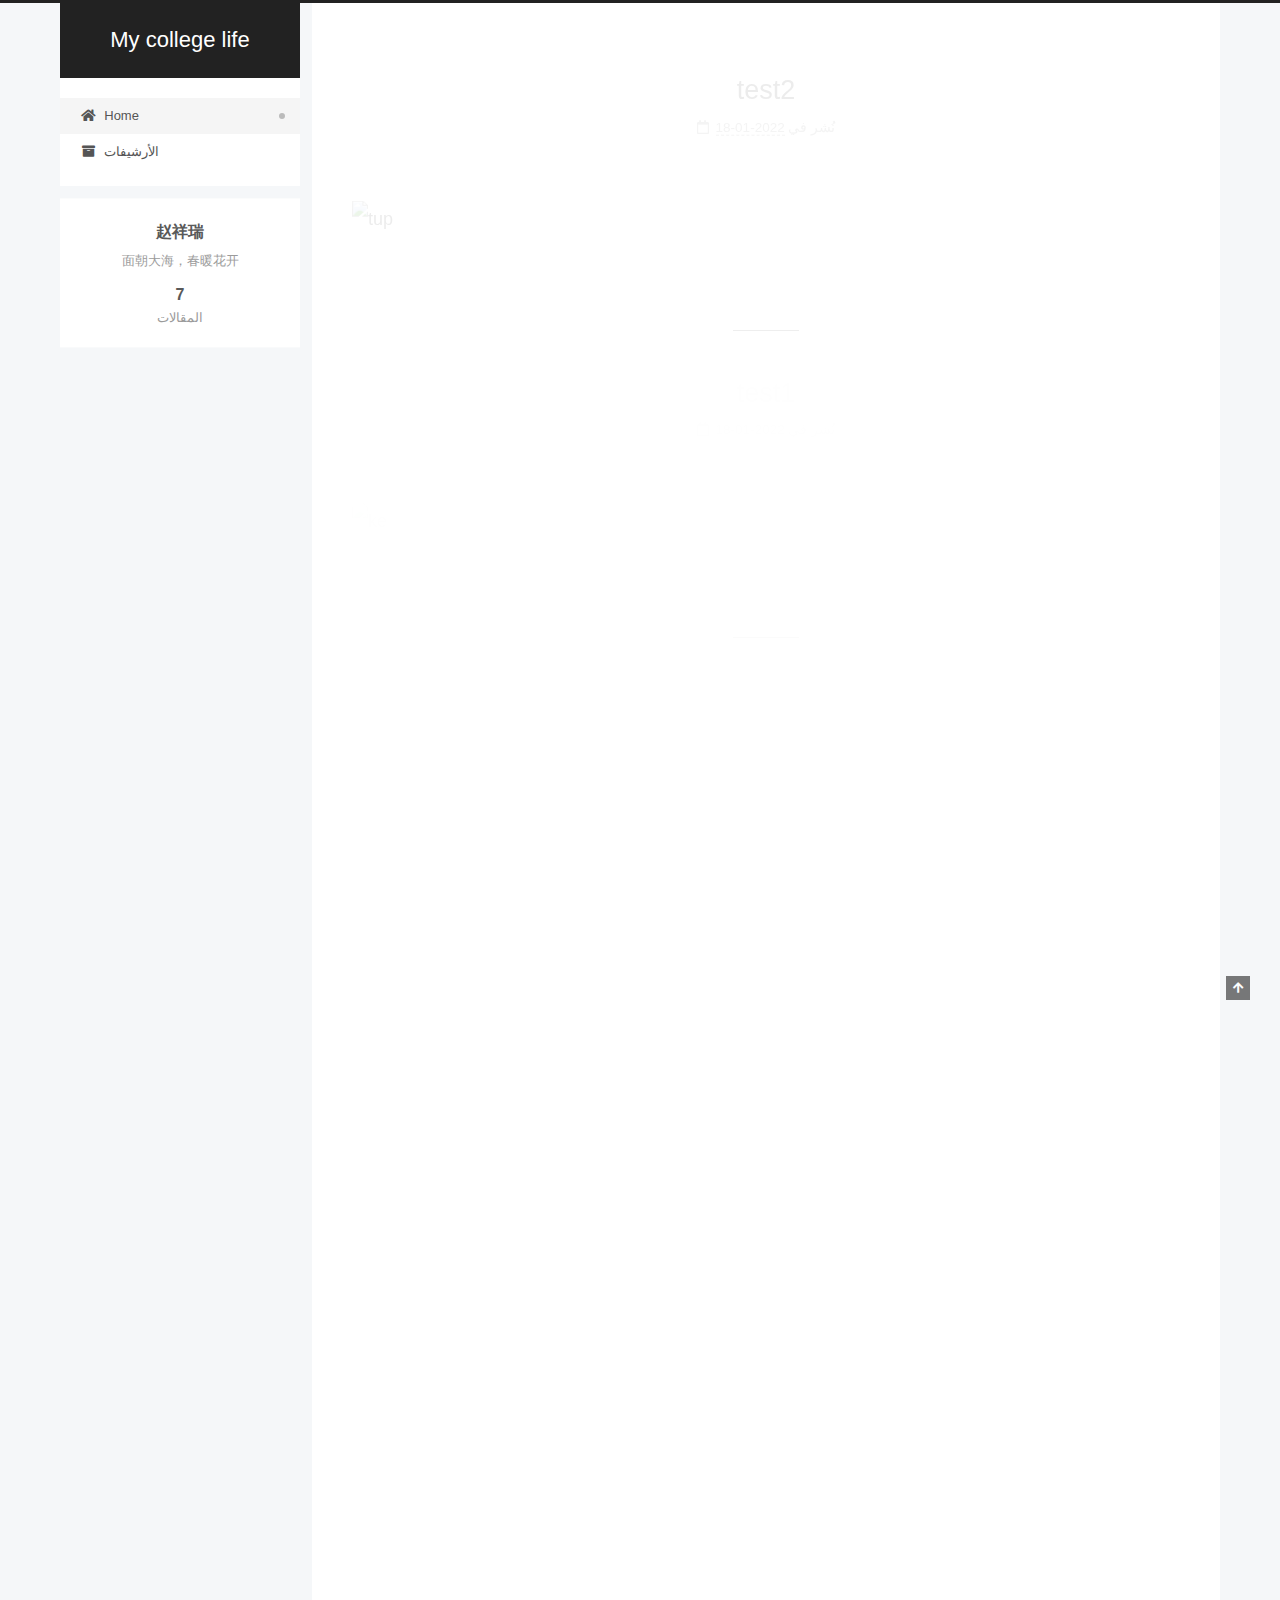
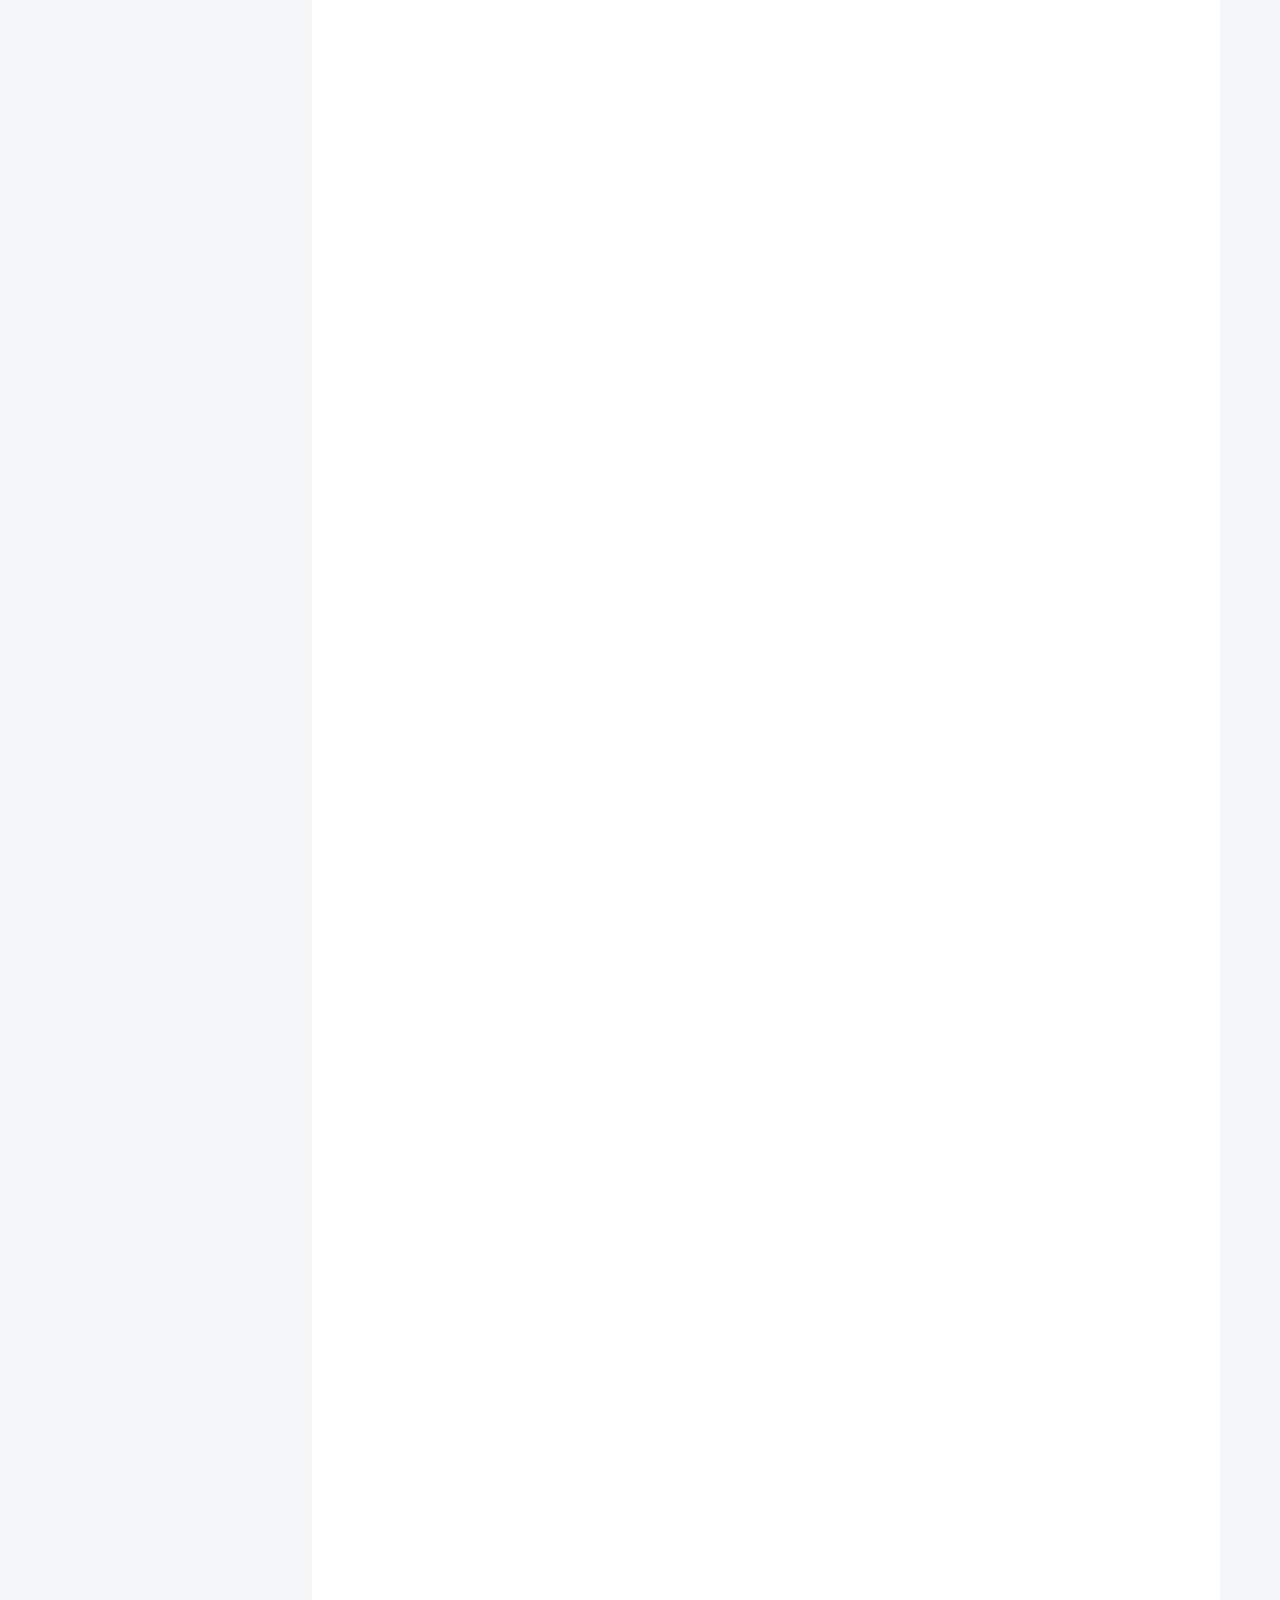
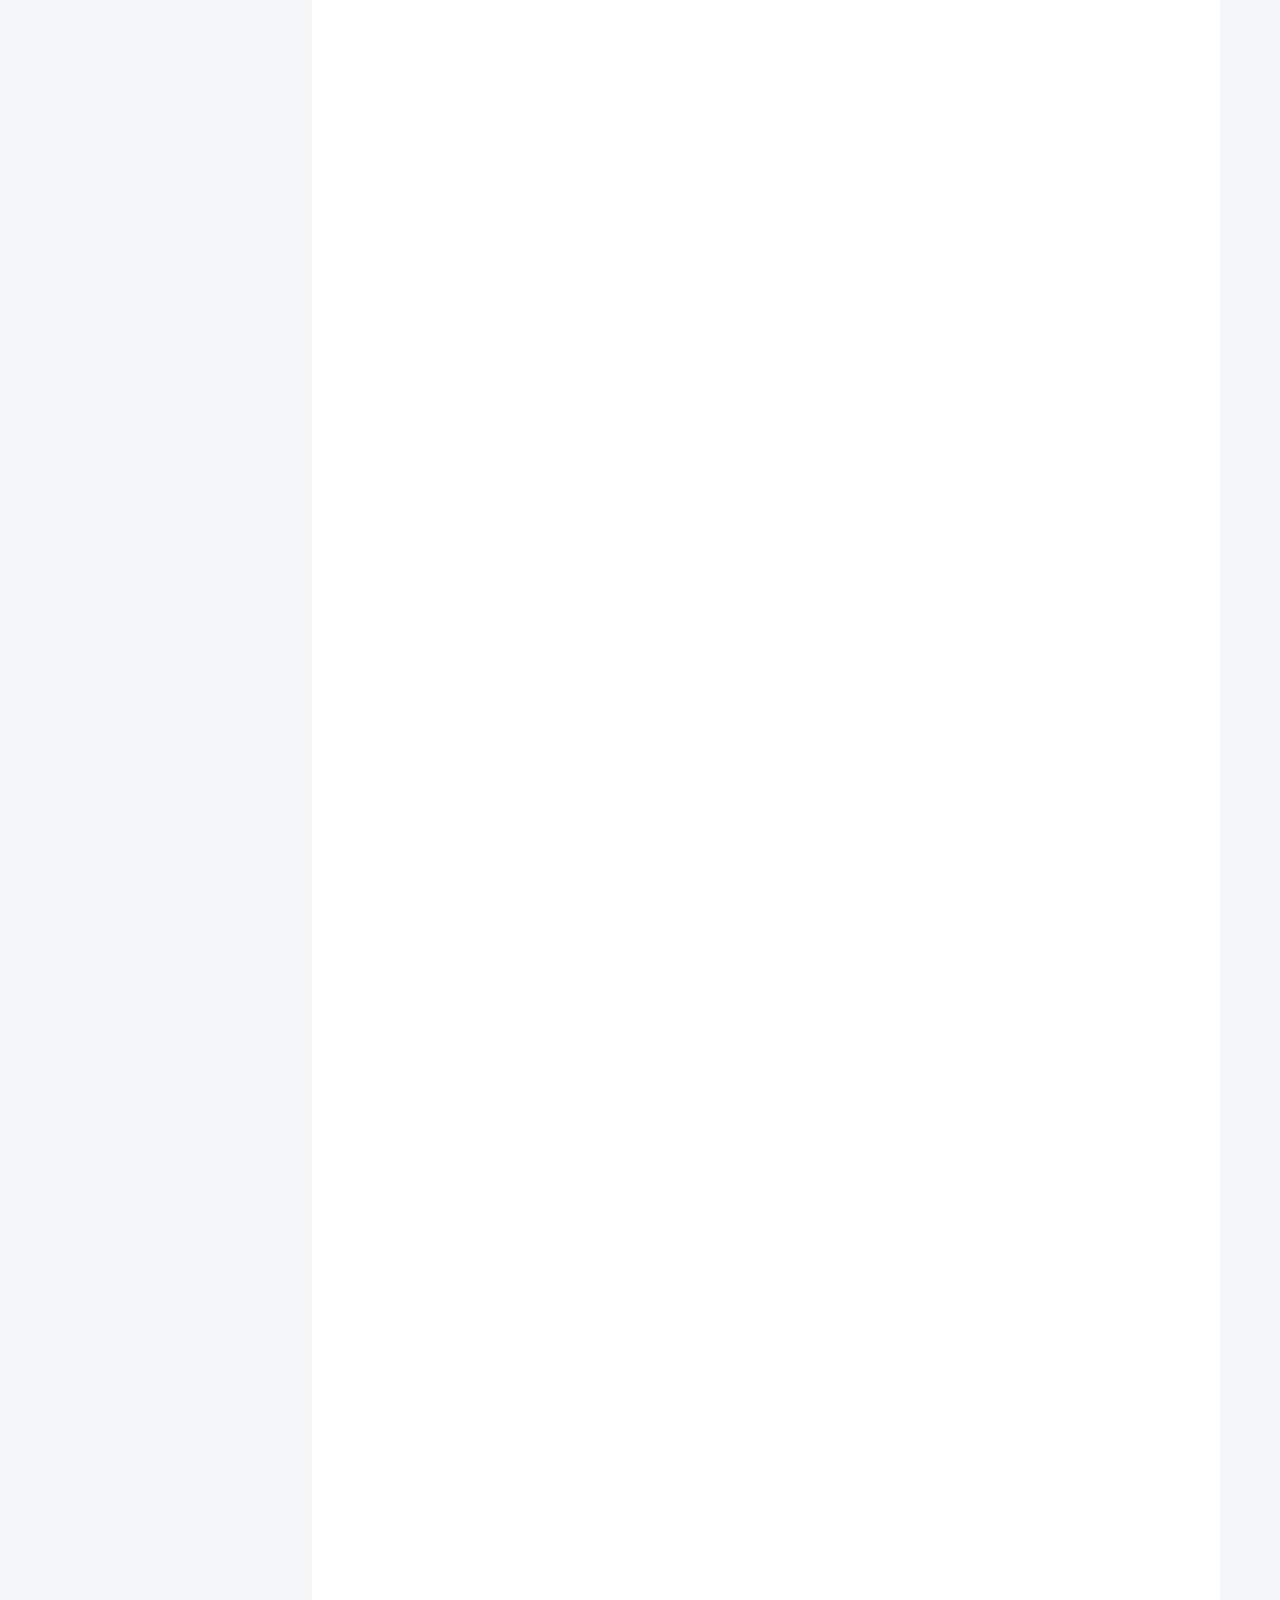
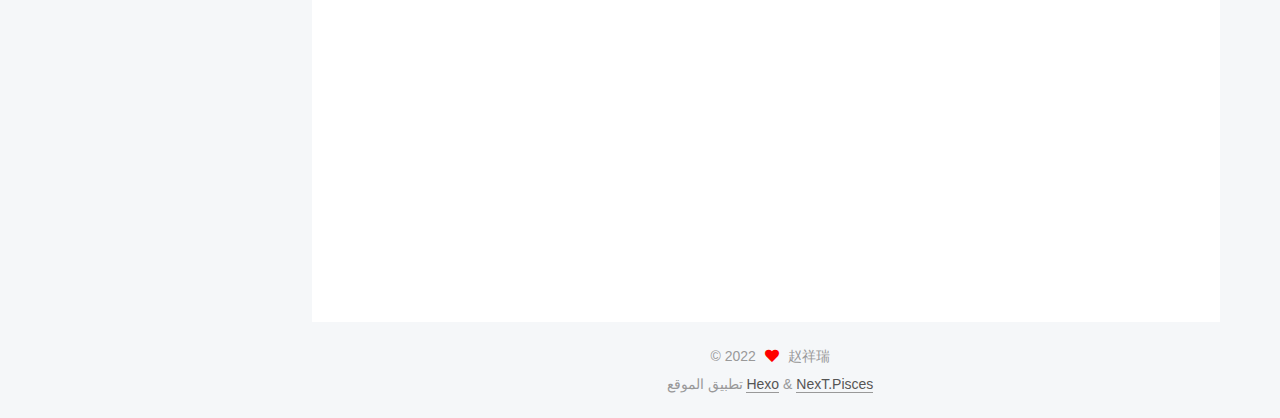
==== commit 26c28dcc: "Site updated: 2022-01-18 22:27:09" ====
--- a/index.html
+++ b/index.html
@@ -83,7 +83,7 @@
     <header class="header" itemscope itemtype="http://schema.org/WPHeader">
       <div class="header-inner"><div class="site-brand-container">
   <div class="site-nav-toggle">
-    <div class="toggle" aria-label="Navigationsleiste an/ausschalten">
+    <div class="toggle" aria-label="تشغيل شريط التصفح">
       <span class="toggle-line toggle-line-first"></span>
       <span class="toggle-line toggle-line-middle"></span>
       <span class="toggle-line toggle-line-last"></span>
@@ -112,12 +112,12 @@
   <ul id="menu" class="main-menu menu">
         <li class="menu-item menu-item-home">
 
-    <a href="/" rel="section"><i class="fa fa-home fa-fw"></i>Startseite</a>
+    <a href="/" rel="section"><i class="fa fa-home fa-fw"></i>Home</a>
 
   </li>
         <li class="menu-item menu-item-archives">
 
-    <a href="/archives/" rel="section"><i class="fa fa-archive fa-fw"></i>Archiv</a>
+    <a href="/archives/" rel="section"><i class="fa fa-archive fa-fw"></i>الأرشيفات</a>
 
   </li>
   </ul>
@@ -147,7 +147,7 @@
   
   
   <article itemscope itemtype="http://schema.org/Article" class="post-block" lang="zh-Hans">
-    <link itemprop="mainEntityOfPage" href="http://example.com/2022/01/18/test1/">
+    <link itemprop="mainEntityOfPage" href="http://example.com/2022/01/18/test2/">
 
     <span hidden itemprop="author" itemscope itemtype="http://schema.org/Person">
       <meta itemprop="image" content="/images/avatar.gif">
@@ -161,7 +161,7 @@
       <header class="post-header">
         <h2 class="post-title" itemprop="name headline">
           
-            <a href="/2022/01/18/test1/" class="post-title-link" itemprop="url">test1</a>
+            <a href="/2022/01/18/test2/" class="post-title-link" itemprop="url">test2</a>
         </h2>
 
         <div class="post-meta">
@@ -169,10 +169,10 @@
               <span class="post-meta-item-icon">
                 <i class="far fa-calendar"></i>
               </span>
-              <span class="post-meta-item-text">Veröffentlicht am</span>
+              <span class="post-meta-item-text">نُشر في</span>
               
 
-              <time title="Erstellt: 2022-01-18 21:58:46 / Geändert am: 22:00:24" itemprop="dateCreated datePublished" datetime="2022-01-18T21:58:46+08:00">2022-01-18</time>
+              <time title="أُنشأ: 2022-01-18 22:12:29 / عُدل: 22:26:04" itemprop="dateCreated datePublished" datetime="2022-01-18T22:12:29+08:00">2022-01-18</time>
             </span>
 
           
@@ -186,7 +186,7 @@
     <div class="post-body" itemprop="articleBody">
 
       
-          <p><img src="/.com//timetable.png" alt="ke"></p>
+          <p><img src="/.com//01/18/test2/timetable.png" alt="tup"></p>
 
       
     </div>
@@ -206,7 +206,7 @@
   
   
   <article itemscope itemtype="http://schema.org/Article" class="post-block" lang="zh-Hans">
-    <link itemprop="mainEntityOfPage" href="http://example.com/2022/01/18/test/">
+    <link itemprop="mainEntityOfPage" href="http://example.com/2022/01/18/test1/">
 
     <span hidden itemprop="author" itemscope itemtype="http://schema.org/Person">
       <meta itemprop="image" content="/images/avatar.gif">
@@ -220,7 +220,7 @@
       <header class="post-header">
         <h2 class="post-title" itemprop="name headline">
           
-            <a href="/2022/01/18/test/" class="post-title-link" itemprop="url">test</a>
+            <a href="/2022/01/18/test1/" class="post-title-link" itemprop="url">test1</a>
         </h2>
 
         <div class="post-meta">
@@ -228,10 +228,10 @@
               <span class="post-meta-item-icon">
                 <i class="far fa-calendar"></i>
               </span>
-              <span class="post-meta-item-text">Veröffentlicht am</span>
+              <span class="post-meta-item-text">نُشر في</span>
               
 
-              <time title="Erstellt: 2022-01-18 21:19:12 / Geändert am: 21:57:47" itemprop="dateCreated datePublished" datetime="2022-01-18T21:19:12+08:00">2022-01-18</time>
+              <time title="أُنشأ: 2022-01-18 21:58:46 / عُدل: 22:00:24" itemprop="dateCreated datePublished" datetime="2022-01-18T21:58:46+08:00">2022-01-18</time>
             </span>
 
           
@@ -245,7 +245,7 @@
     <div class="post-body" itemprop="articleBody">
 
       
-          <p><img src="/.com//timetable.png" alt="课表"></p>
+          <p><img src="/.com//timetable.png" alt="ke"></p>
 
       
     </div>
@@ -265,7 +265,7 @@
   
   
   <article itemscope itemtype="http://schema.org/Article" class="post-block" lang="zh-Hans">
-    <link itemprop="mainEntityOfPage" href="http://example.com/2022/01/15/%E5%91%A8%E4%B8%80%E8%AF%BE%E8%A1%A8/">
+    <link itemprop="mainEntityOfPage" href="http://example.com/2022/01/18/test/">
 
     <span hidden itemprop="author" itemscope itemtype="http://schema.org/Person">
       <meta itemprop="image" content="/images/avatar.gif">
@@ -279,7 +279,7 @@
       <header class="post-header">
         <h2 class="post-title" itemprop="name headline">
           
-            <a href="/2022/01/15/%E5%91%A8%E4%B8%80%E8%AF%BE%E8%A1%A8/" class="post-title-link" itemprop="url">周一课表</a>
+            <a href="/2022/01/18/test/" class="post-title-link" itemprop="url">test</a>
         </h2>
 
         <div class="post-meta">
@@ -287,16 +287,75 @@
               <span class="post-meta-item-icon">
                 <i class="far fa-calendar"></i>
               </span>
-              <span class="post-meta-item-text">Veröffentlicht am</span>
-
-              <time title="Erstellt: 2022-01-15 18:35:51" itemprop="dateCreated datePublished" datetime="2022-01-15T18:35:51+08:00">2022-01-15</time>
+              <span class="post-meta-item-text">نُشر في</span>
+              
+
+              <time title="أُنشأ: 2022-01-18 21:19:12 / عُدل: 21:57:47" itemprop="dateCreated datePublished" datetime="2022-01-18T21:19:12+08:00">2022-01-18</time>
+            </span>
+
+          
+
+        </div>
+      </header>
+
+    
+    
+    
+    <div class="post-body" itemprop="articleBody">
+
+      
+          <p><img src="/.com//timetable.png" alt="课表"></p>
+
+      
+    </div>
+
+    
+    
+    
+      <footer class="post-footer">
+        <div class="post-eof"></div>
+      </footer>
+  </article>
+  
+  
+  
+
+      
+  
+  
+  <article itemscope itemtype="http://schema.org/Article" class="post-block" lang="zh-Hans">
+    <link itemprop="mainEntityOfPage" href="http://example.com/2022/01/15/%E5%91%A8%E4%B8%80%E8%AF%BE%E8%A1%A8/">
+
+    <span hidden itemprop="author" itemscope itemtype="http://schema.org/Person">
+      <meta itemprop="image" content="/images/avatar.gif">
+      <meta itemprop="name" content="赵祥瑞">
+      <meta itemprop="description" content="面朝大海，春暖花开">
+    </span>
+
+    <span hidden itemprop="publisher" itemscope itemtype="http://schema.org/Organization">
+      <meta itemprop="name" content="My college life">
+    </span>
+      <header class="post-header">
+        <h2 class="post-title" itemprop="name headline">
+          
+            <a href="/2022/01/15/%E5%91%A8%E4%B8%80%E8%AF%BE%E8%A1%A8/" class="post-title-link" itemprop="url">周一课表</a>
+        </h2>
+
+        <div class="post-meta">
+            <span class="post-meta-item">
+              <span class="post-meta-item-icon">
+                <i class="far fa-calendar"></i>
+              </span>
+              <span class="post-meta-item-text">نُشر في</span>
+
+              <time title="أُنشأ: 2022-01-15 18:35:51" itemprop="dateCreated datePublished" datetime="2022-01-15T18:35:51+08:00">2022-01-15</time>
             </span>
               <span class="post-meta-item">
                 <span class="post-meta-item-icon">
                   <i class="far fa-calendar-check"></i>
                 </span>
-                <span class="post-meta-item-text">Bearbeitet am</span>
-                <time title="Geändert am: 2022-01-16 16:15:32" itemprop="dateModified" datetime="2022-01-16T16:15:32+08:00">2022-01-16</time>
+                <span class="post-meta-item-text">عُدل في</span>
+                <time title="عُدل: 2022-01-16 16:15:32" itemprop="dateModified" datetime="2022-01-16T16:15:32+08:00">2022-01-16</time>
               </span>
 
           
@@ -373,9 +432,9 @@
               <span class="post-meta-item-icon">
                 <i class="far fa-calendar"></i>
               </span>
-              <span class="post-meta-item-text">Veröffentlicht am</span>
-
-              <time title="Erstellt: 2022-01-08 00:01:13" itemprop="dateCreated datePublished" datetime="2022-01-08T00:01:13+08:00">2022-01-08</time>
+              <span class="post-meta-item-text">نُشر في</span>
+
+              <time title="أُنشأ: 2022-01-08 00:01:13" itemprop="dateCreated datePublished" datetime="2022-01-08T00:01:13+08:00">2022-01-08</time>
             </span>
 
           
@@ -434,16 +493,16 @@
               <span class="post-meta-item-icon">
                 <i class="far fa-calendar"></i>
               </span>
-              <span class="post-meta-item-text">Veröffentlicht am</span>
-
-              <time title="Erstellt: 2022-01-06 22:06:15" itemprop="dateCreated datePublished" datetime="2022-01-06T22:06:15+08:00">2022-01-06</time>
+              <span class="post-meta-item-text">نُشر في</span>
+
+              <time title="أُنشأ: 2022-01-06 22:06:15" itemprop="dateCreated datePublished" datetime="2022-01-06T22:06:15+08:00">2022-01-06</time>
             </span>
               <span class="post-meta-item">
                 <span class="post-meta-item-icon">
                   <i class="far fa-calendar-check"></i>
                 </span>
-                <span class="post-meta-item-text">Bearbeitet am</span>
-                <time title="Geändert am: 2022-01-07 00:38:37" itemprop="dateModified" datetime="2022-01-07T00:38:37+08:00">2022-01-07</time>
+                <span class="post-meta-item-text">عُدل في</span>
+                <time title="عُدل: 2022-01-07 00:38:37" itemprop="dateModified" datetime="2022-01-07T00:38:37+08:00">2022-01-07</time>
               </span>
 
           
@@ -506,9 +565,9 @@
               <span class="post-meta-item-icon">
                 <i class="far fa-calendar"></i>
               </span>
-              <span class="post-meta-item-text">Veröffentlicht am</span>
-
-              <time title="Erstellt: 2022-01-06 17:03:36" itemprop="dateCreated datePublished" datetime="2022-01-06T17:03:36+08:00">2022-01-06</time>
+              <span class="post-meta-item-text">نُشر في</span>
+
+              <time title="أُنشأ: 2022-01-06 17:03:36" itemprop="dateCreated datePublished" datetime="2022-01-06T17:03:36+08:00">2022-01-06</time>
             </span>
 
           
@@ -594,10 +653,10 @@
 
       <ul class="sidebar-nav motion-element">
         <li class="sidebar-nav-toc">
-          Inhaltsverzeichnis
+          المحتويات
         </li>
         <li class="sidebar-nav-overview">
-          Übersicht
+          عام
         </li>
       </ul>
 
@@ -616,8 +675,8 @@
       <div class="site-state-item site-state-posts">
           <a href="/archives/">
         
-          <span class="site-state-item-count">6</span>
-          <span class="site-state-item-name">Artikel</span>
+          <span class="site-state-item-count">7</span>
+          <span class="site-state-item-name">المقالات</span>
         </a>
       </div>
   </nav>
@@ -650,7 +709,7 @@
   </span>
   <span class="author" itemprop="copyrightHolder">赵祥瑞</span>
 </div>
-  <div class="powered-by">Erstellt mit  <a href="https://hexo.io/" class="theme-link" rel="noopener" target="_blank">Hexo</a> & <a href="https://pisces.theme-next.org/" class="theme-link" rel="noopener" target="_blank">NexT.Pisces</a>
+  <div class="powered-by">تطبيق الموقع <a href="https://hexo.io/" class="theme-link" rel="noopener" target="_blank">Hexo</a> & <a href="https://pisces.theme-next.org/" class="theme-link" rel="noopener" target="_blank">NexT.Pisces</a>
   </div>
 
         
--- a/css/main.css
+++ b/css/main.css
@@ -1168,7 +1168,7 @@
 }
 .links-of-author a::before,
 .links-of-author span.exturl::before {
-  background: #fad2ff;
+  background: #86ffa3;
   border-radius: 50%;
   content: ' ';
   display: inline-block;
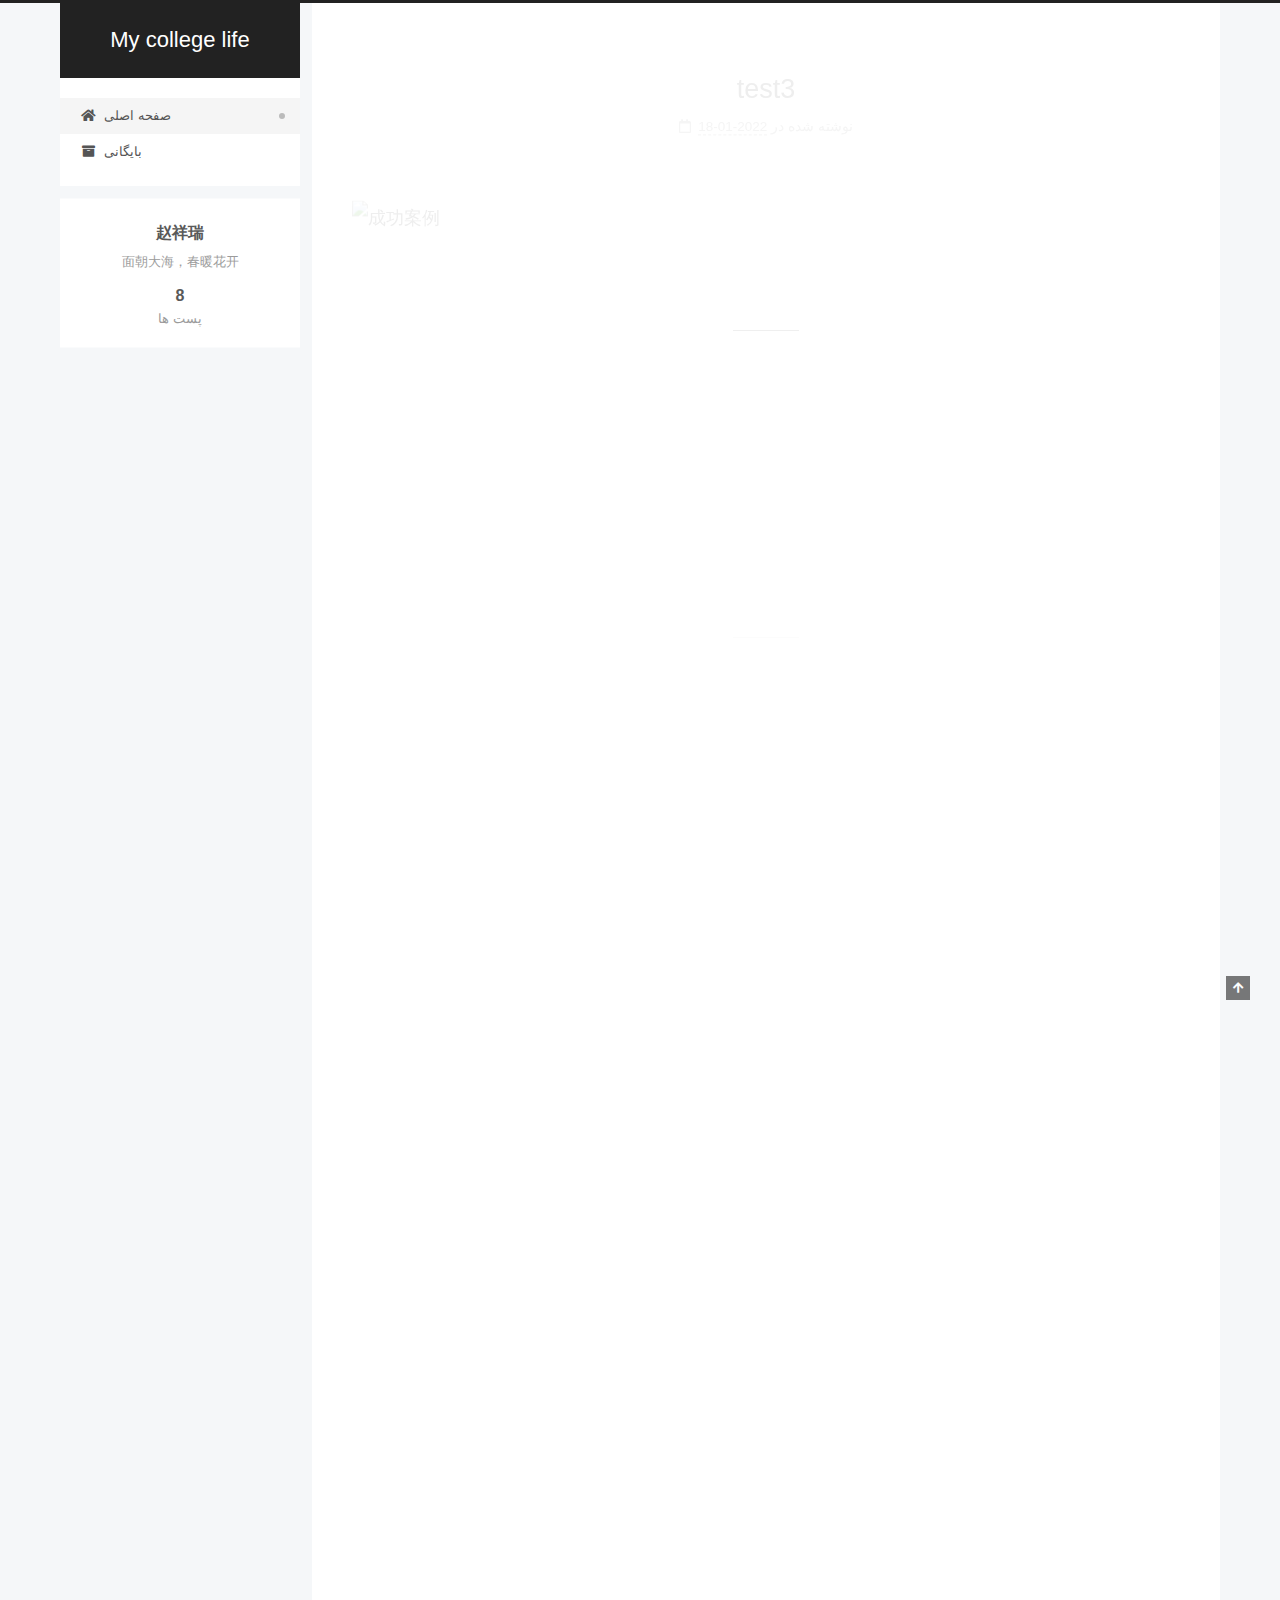
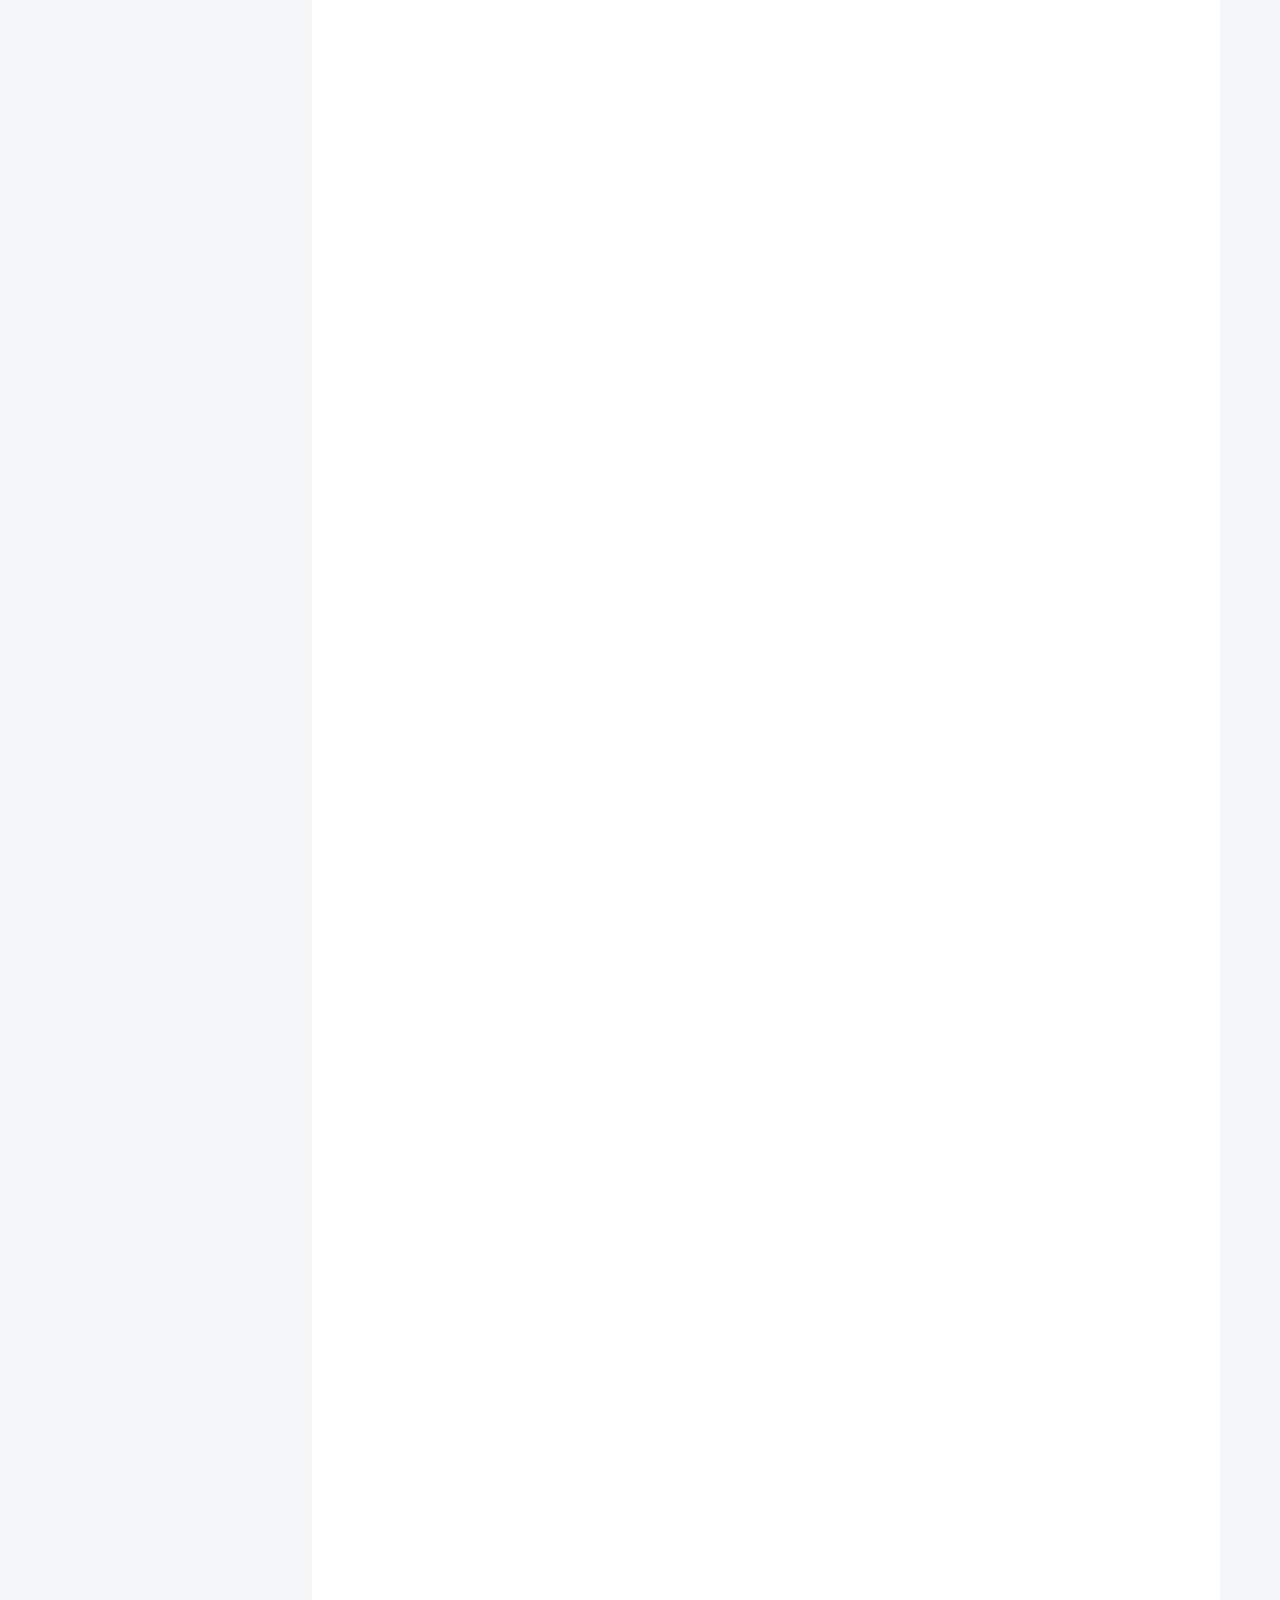
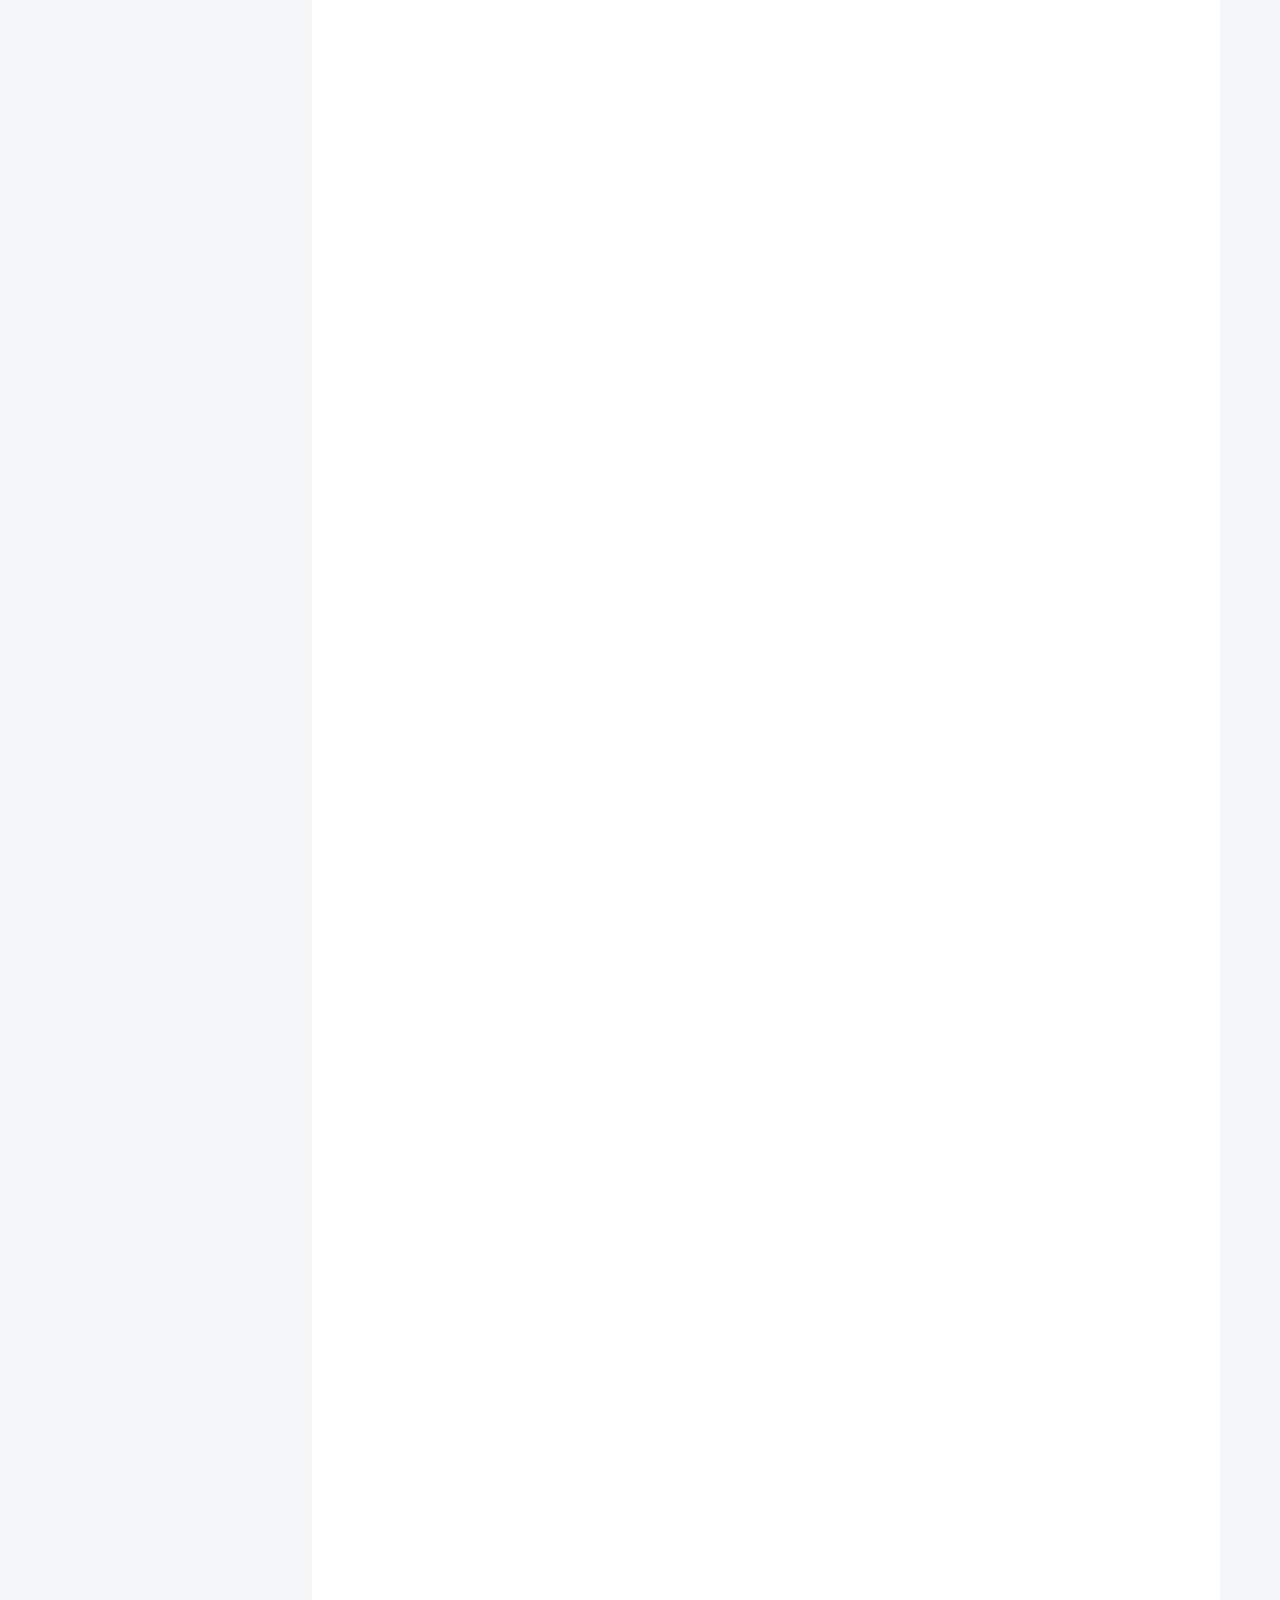
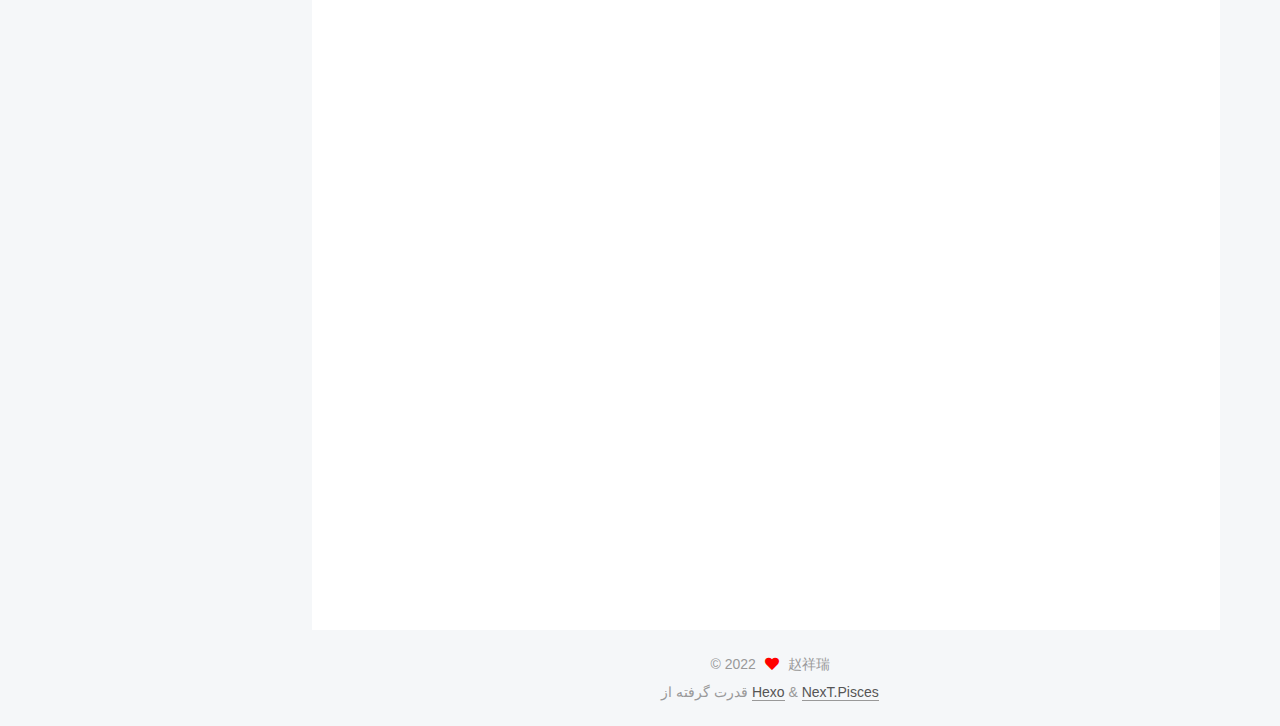
==== commit e12a6136: "Site updated: 2022-01-18 22:46:45" ====
--- a/index.html
+++ b/index.html
@@ -83,7 +83,7 @@
     <header class="header" itemscope itemtype="http://schema.org/WPHeader">
       <div class="header-inner"><div class="site-brand-container">
   <div class="site-nav-toggle">
-    <div class="toggle" aria-label="تشغيل شريط التصفح">
+    <div class="toggle" aria-label="تغییر ناوبری">
       <span class="toggle-line toggle-line-first"></span>
       <span class="toggle-line toggle-line-middle"></span>
       <span class="toggle-line toggle-line-last"></span>
@@ -112,12 +112,12 @@
   <ul id="menu" class="main-menu menu">
         <li class="menu-item menu-item-home">
 
-    <a href="/" rel="section"><i class="fa fa-home fa-fw"></i>Home</a>
+    <a href="/" rel="section"><i class="fa fa-home fa-fw"></i>صفحه اصلی</a>
 
   </li>
         <li class="menu-item menu-item-archives">
 
-    <a href="/archives/" rel="section"><i class="fa fa-archive fa-fw"></i>الأرشيفات</a>
+    <a href="/archives/" rel="section"><i class="fa fa-archive fa-fw"></i>بایگانی</a>
 
   </li>
   </ul>
@@ -147,7 +147,7 @@
   
   
   <article itemscope itemtype="http://schema.org/Article" class="post-block" lang="zh-Hans">
-    <link itemprop="mainEntityOfPage" href="http://example.com/2022/01/18/test2/">
+    <link itemprop="mainEntityOfPage" href="http://example.com/2022/01/18/test3/">
 
     <span hidden itemprop="author" itemscope itemtype="http://schema.org/Person">
       <meta itemprop="image" content="/images/avatar.gif">
@@ -161,7 +161,7 @@
       <header class="post-header">
         <h2 class="post-title" itemprop="name headline">
           
-            <a href="/2022/01/18/test2/" class="post-title-link" itemprop="url">test2</a>
+            <a href="/2022/01/18/test3/" class="post-title-link" itemprop="url">test3</a>
         </h2>
 
         <div class="post-meta">
@@ -169,10 +169,10 @@
               <span class="post-meta-item-icon">
                 <i class="far fa-calendar"></i>
               </span>
-              <span class="post-meta-item-text">نُشر في</span>
+              <span class="post-meta-item-text">نوشته شده در</span>
               
 
-              <time title="أُنشأ: 2022-01-18 22:12:29 / عُدل: 22:26:04" itemprop="dateCreated datePublished" datetime="2022-01-18T22:12:29+08:00">2022-01-18</time>
+              <time title="ایجاد شده: 2022-01-18 22:45:51 / تغییر یافته: 22:46:30" itemprop="dateCreated datePublished" datetime="2022-01-18T22:45:51+08:00">2022-01-18</time>
             </span>
 
           
@@ -186,7 +186,7 @@
     <div class="post-body" itemprop="articleBody">
 
       
-          <p><img src="/.com//01/18/test2/timetable.png" alt="tup"></p>
+          <p><img src="https://img-blog.csdnimg.cn/4740093e6d784a62b3707818caf3c6f9.png?x-oss-process=image/watermark,type_d3F5LXplbmhlaQ,shadow_50,text_Q1NETiBAQ3gzMzAzNA==,size_20,color_FFFFFF,t_70,g_se,x_16" alt="成功案例"></p>
 
       
     </div>
@@ -206,7 +206,7 @@
   
   
   <article itemscope itemtype="http://schema.org/Article" class="post-block" lang="zh-Hans">
-    <link itemprop="mainEntityOfPage" href="http://example.com/2022/01/18/test1/">
+    <link itemprop="mainEntityOfPage" href="http://example.com/2022/01/18/test2/">
 
     <span hidden itemprop="author" itemscope itemtype="http://schema.org/Person">
       <meta itemprop="image" content="/images/avatar.gif">
@@ -220,7 +220,7 @@
       <header class="post-header">
         <h2 class="post-title" itemprop="name headline">
           
-            <a href="/2022/01/18/test1/" class="post-title-link" itemprop="url">test1</a>
+            <a href="/2022/01/18/test2/" class="post-title-link" itemprop="url">test2</a>
         </h2>
 
         <div class="post-meta">
@@ -228,10 +228,10 @@
               <span class="post-meta-item-icon">
                 <i class="far fa-calendar"></i>
               </span>
-              <span class="post-meta-item-text">نُشر في</span>
+              <span class="post-meta-item-text">نوشته شده در</span>
               
 
-              <time title="أُنشأ: 2022-01-18 21:58:46 / عُدل: 22:00:24" itemprop="dateCreated datePublished" datetime="2022-01-18T21:58:46+08:00">2022-01-18</time>
+              <time title="ایجاد شده: 2022-01-18 22:12:29 / تغییر یافته: 22:26:04" itemprop="dateCreated datePublished" datetime="2022-01-18T22:12:29+08:00">2022-01-18</time>
             </span>
 
           
@@ -245,7 +245,7 @@
     <div class="post-body" itemprop="articleBody">
 
       
-          <p><img src="/.com//timetable.png" alt="ke"></p>
+          <p><img src="/.com//01/18/test2/timetable.png" alt="tup"></p>
 
       
     </div>
@@ -265,7 +265,7 @@
   
   
   <article itemscope itemtype="http://schema.org/Article" class="post-block" lang="zh-Hans">
-    <link itemprop="mainEntityOfPage" href="http://example.com/2022/01/18/test/">
+    <link itemprop="mainEntityOfPage" href="http://example.com/2022/01/18/test1/">
 
     <span hidden itemprop="author" itemscope itemtype="http://schema.org/Person">
       <meta itemprop="image" content="/images/avatar.gif">
@@ -279,7 +279,7 @@
       <header class="post-header">
         <h2 class="post-title" itemprop="name headline">
           
-            <a href="/2022/01/18/test/" class="post-title-link" itemprop="url">test</a>
+            <a href="/2022/01/18/test1/" class="post-title-link" itemprop="url">test1</a>
         </h2>
 
         <div class="post-meta">
@@ -287,10 +287,10 @@
               <span class="post-meta-item-icon">
                 <i class="far fa-calendar"></i>
               </span>
-              <span class="post-meta-item-text">نُشر في</span>
+              <span class="post-meta-item-text">نوشته شده در</span>
               
 
-              <time title="أُنشأ: 2022-01-18 21:19:12 / عُدل: 21:57:47" itemprop="dateCreated datePublished" datetime="2022-01-18T21:19:12+08:00">2022-01-18</time>
+              <time title="ایجاد شده: 2022-01-18 21:58:46 / تغییر یافته: 22:00:24" itemprop="dateCreated datePublished" datetime="2022-01-18T21:58:46+08:00">2022-01-18</time>
             </span>
 
           
@@ -304,7 +304,7 @@
     <div class="post-body" itemprop="articleBody">
 
       
-          <p><img src="/.com//timetable.png" alt="课表"></p>
+          <p><img src="/.com//timetable.png" alt="ke"></p>
 
       
     </div>
@@ -324,7 +324,7 @@
   
   
   <article itemscope itemtype="http://schema.org/Article" class="post-block" lang="zh-Hans">
-    <link itemprop="mainEntityOfPage" href="http://example.com/2022/01/15/%E5%91%A8%E4%B8%80%E8%AF%BE%E8%A1%A8/">
+    <link itemprop="mainEntityOfPage" href="http://example.com/2022/01/18/test/">
 
     <span hidden itemprop="author" itemscope itemtype="http://schema.org/Person">
       <meta itemprop="image" content="/images/avatar.gif">
@@ -338,7 +338,7 @@
       <header class="post-header">
         <h2 class="post-title" itemprop="name headline">
           
-            <a href="/2022/01/15/%E5%91%A8%E4%B8%80%E8%AF%BE%E8%A1%A8/" class="post-title-link" itemprop="url">周一课表</a>
+            <a href="/2022/01/18/test/" class="post-title-link" itemprop="url">test</a>
         </h2>
 
         <div class="post-meta">
@@ -346,16 +346,75 @@
               <span class="post-meta-item-icon">
                 <i class="far fa-calendar"></i>
               </span>
-              <span class="post-meta-item-text">نُشر في</span>
-
-              <time title="أُنشأ: 2022-01-15 18:35:51" itemprop="dateCreated datePublished" datetime="2022-01-15T18:35:51+08:00">2022-01-15</time>
+              <span class="post-meta-item-text">نوشته شده در</span>
+              
+
+              <time title="ایجاد شده: 2022-01-18 21:19:12 / تغییر یافته: 21:57:47" itemprop="dateCreated datePublished" datetime="2022-01-18T21:19:12+08:00">2022-01-18</time>
+            </span>
+
+          
+
+        </div>
+      </header>
+
+    
+    
+    
+    <div class="post-body" itemprop="articleBody">
+
+      
+          <p><img src="/.com//timetable.png" alt="课表"></p>
+
+      
+    </div>
+
+    
+    
+    
+      <footer class="post-footer">
+        <div class="post-eof"></div>
+      </footer>
+  </article>
+  
+  
+  
+
+      
+  
+  
+  <article itemscope itemtype="http://schema.org/Article" class="post-block" lang="zh-Hans">
+    <link itemprop="mainEntityOfPage" href="http://example.com/2022/01/15/%E5%91%A8%E4%B8%80%E8%AF%BE%E8%A1%A8/">
+
+    <span hidden itemprop="author" itemscope itemtype="http://schema.org/Person">
+      <meta itemprop="image" content="/images/avatar.gif">
+      <meta itemprop="name" content="赵祥瑞">
+      <meta itemprop="description" content="面朝大海，春暖花开">
+    </span>
+
+    <span hidden itemprop="publisher" itemscope itemtype="http://schema.org/Organization">
+      <meta itemprop="name" content="My college life">
+    </span>
+      <header class="post-header">
+        <h2 class="post-title" itemprop="name headline">
+          
+            <a href="/2022/01/15/%E5%91%A8%E4%B8%80%E8%AF%BE%E8%A1%A8/" class="post-title-link" itemprop="url">周一课表</a>
+        </h2>
+
+        <div class="post-meta">
+            <span class="post-meta-item">
+              <span class="post-meta-item-icon">
+                <i class="far fa-calendar"></i>
+              </span>
+              <span class="post-meta-item-text">نوشته شده در</span>
+
+              <time title="ایجاد شده: 2022-01-15 18:35:51" itemprop="dateCreated datePublished" datetime="2022-01-15T18:35:51+08:00">2022-01-15</time>
             </span>
               <span class="post-meta-item">
                 <span class="post-meta-item-icon">
                   <i class="far fa-calendar-check"></i>
                 </span>
-                <span class="post-meta-item-text">عُدل في</span>
-                <time title="عُدل: 2022-01-16 16:15:32" itemprop="dateModified" datetime="2022-01-16T16:15:32+08:00">2022-01-16</time>
+                <span class="post-meta-item-text">ویرایش شده در</span>
+                <time title="تغییر یافته: 2022-01-16 16:15:32" itemprop="dateModified" datetime="2022-01-16T16:15:32+08:00">2022-01-16</time>
               </span>
 
           
@@ -432,9 +491,9 @@
               <span class="post-meta-item-icon">
                 <i class="far fa-calendar"></i>
               </span>
-              <span class="post-meta-item-text">نُشر في</span>
-
-              <time title="أُنشأ: 2022-01-08 00:01:13" itemprop="dateCreated datePublished" datetime="2022-01-08T00:01:13+08:00">2022-01-08</time>
+              <span class="post-meta-item-text">نوشته شده در</span>
+
+              <time title="ایجاد شده: 2022-01-08 00:01:13" itemprop="dateCreated datePublished" datetime="2022-01-08T00:01:13+08:00">2022-01-08</time>
             </span>
 
           
@@ -493,16 +552,16 @@
               <span class="post-meta-item-icon">
                 <i class="far fa-calendar"></i>
               </span>
-              <span class="post-meta-item-text">نُشر في</span>
-
-              <time title="أُنشأ: 2022-01-06 22:06:15" itemprop="dateCreated datePublished" datetime="2022-01-06T22:06:15+08:00">2022-01-06</time>
+              <span class="post-meta-item-text">نوشته شده در</span>
+
+              <time title="ایجاد شده: 2022-01-06 22:06:15" itemprop="dateCreated datePublished" datetime="2022-01-06T22:06:15+08:00">2022-01-06</time>
             </span>
               <span class="post-meta-item">
                 <span class="post-meta-item-icon">
                   <i class="far fa-calendar-check"></i>
                 </span>
-                <span class="post-meta-item-text">عُدل في</span>
-                <time title="عُدل: 2022-01-07 00:38:37" itemprop="dateModified" datetime="2022-01-07T00:38:37+08:00">2022-01-07</time>
+                <span class="post-meta-item-text">ویرایش شده در</span>
+                <time title="تغییر یافته: 2022-01-07 00:38:37" itemprop="dateModified" datetime="2022-01-07T00:38:37+08:00">2022-01-07</time>
               </span>
 
           
@@ -565,9 +624,9 @@
               <span class="post-meta-item-icon">
                 <i class="far fa-calendar"></i>
               </span>
-              <span class="post-meta-item-text">نُشر في</span>
-
-              <time title="أُنشأ: 2022-01-06 17:03:36" itemprop="dateCreated datePublished" datetime="2022-01-06T17:03:36+08:00">2022-01-06</time>
+              <span class="post-meta-item-text">نوشته شده در</span>
+
+              <time title="ایجاد شده: 2022-01-06 17:03:36" itemprop="dateCreated datePublished" datetime="2022-01-06T17:03:36+08:00">2022-01-06</time>
             </span>
 
           
@@ -653,10 +712,10 @@
 
       <ul class="sidebar-nav motion-element">
         <li class="sidebar-nav-toc">
-          المحتويات
+          فهرست مطالب
         </li>
         <li class="sidebar-nav-overview">
-          عام
+          نمای کلی
         </li>
       </ul>
 
@@ -675,8 +734,8 @@
       <div class="site-state-item site-state-posts">
           <a href="/archives/">
         
-          <span class="site-state-item-count">7</span>
-          <span class="site-state-item-name">المقالات</span>
+          <span class="site-state-item-count">8</span>
+          <span class="site-state-item-name">پست ها</span>
         </a>
       </div>
   </nav>
@@ -709,7 +768,7 @@
   </span>
   <span class="author" itemprop="copyrightHolder">赵祥瑞</span>
 </div>
-  <div class="powered-by">تطبيق الموقع <a href="https://hexo.io/" class="theme-link" rel="noopener" target="_blank">Hexo</a> & <a href="https://pisces.theme-next.org/" class="theme-link" rel="noopener" target="_blank">NexT.Pisces</a>
+  <div class="powered-by">قدرت گرفته از <a href="https://hexo.io/" class="theme-link" rel="noopener" target="_blank">Hexo</a> & <a href="https://pisces.theme-next.org/" class="theme-link" rel="noopener" target="_blank">NexT.Pisces</a>
   </div>
 
         
--- a/css/main.css
+++ b/css/main.css
@@ -1168,7 +1168,7 @@
 }
 .links-of-author a::before,
 .links-of-author span.exturl::before {
-  background: #86ffa3;
+  background: #ff6965;
   border-radius: 50%;
   content: ' ';
   display: inline-block;
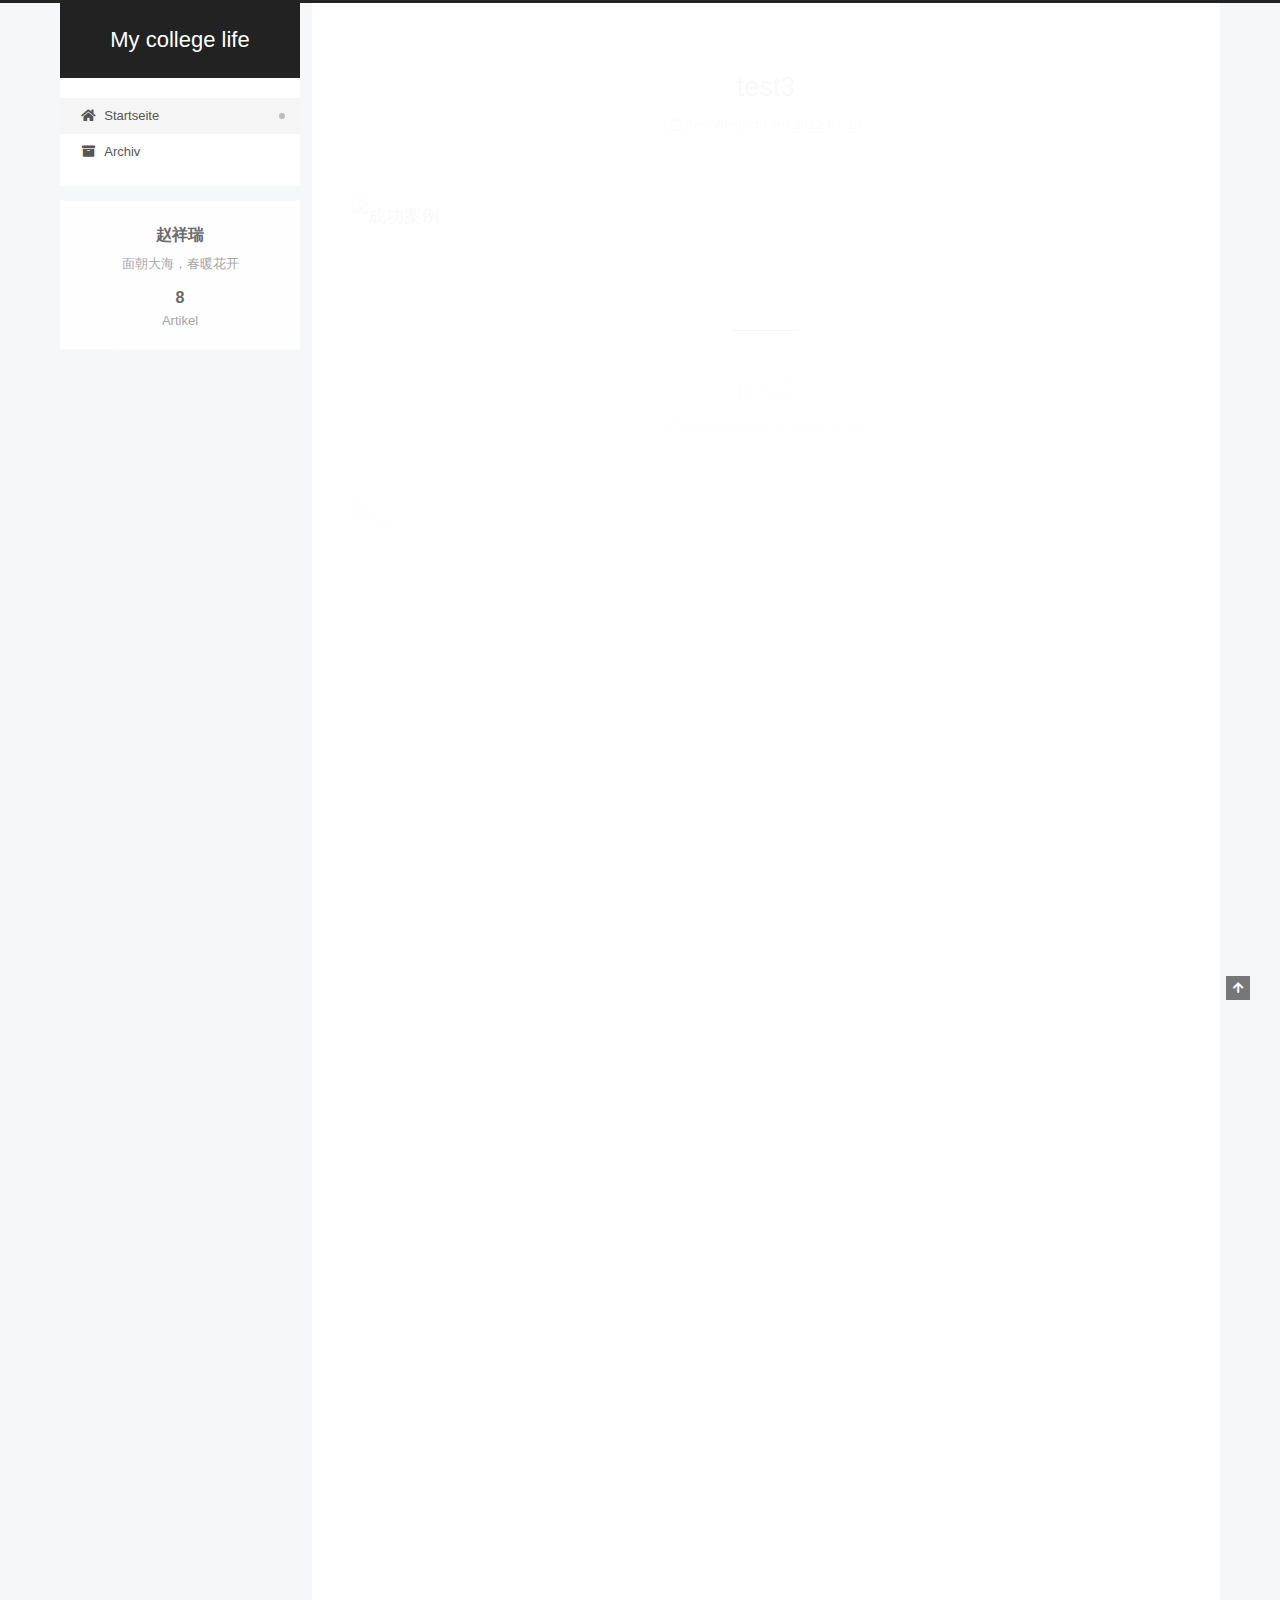
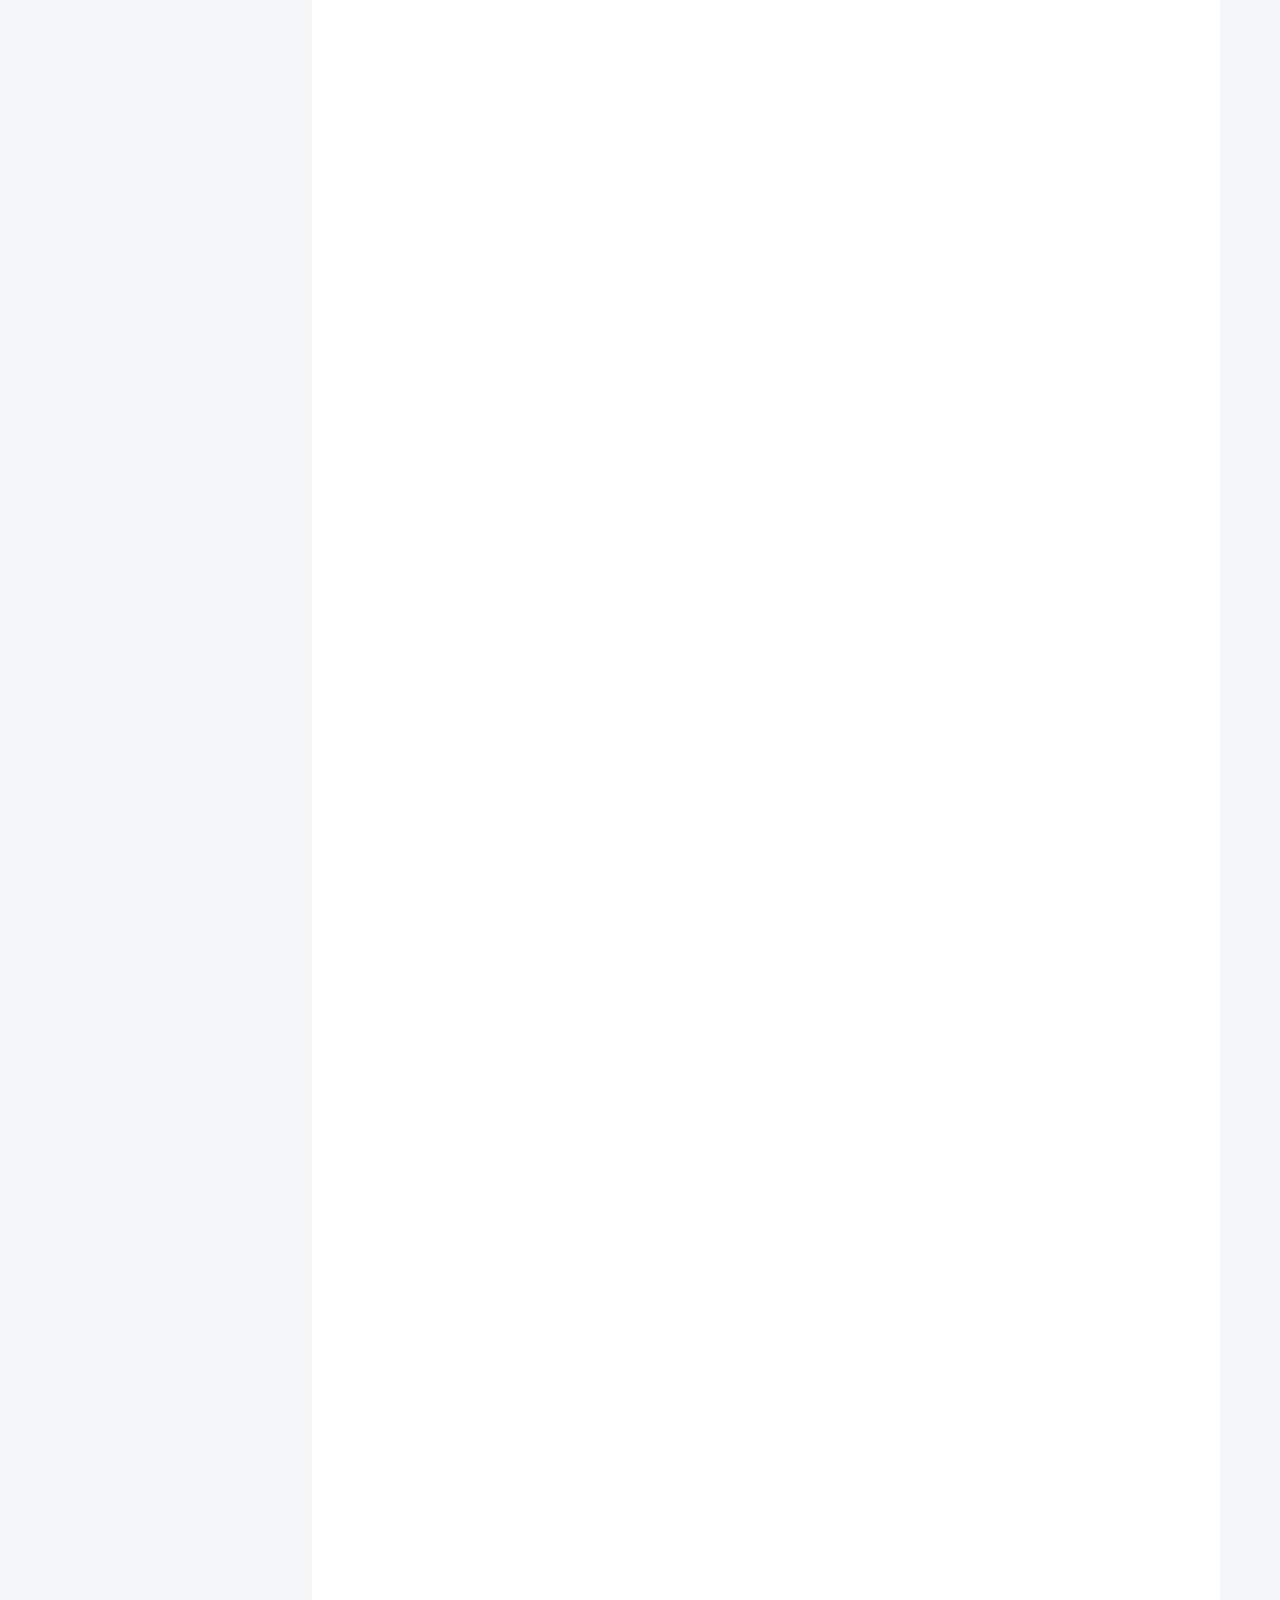
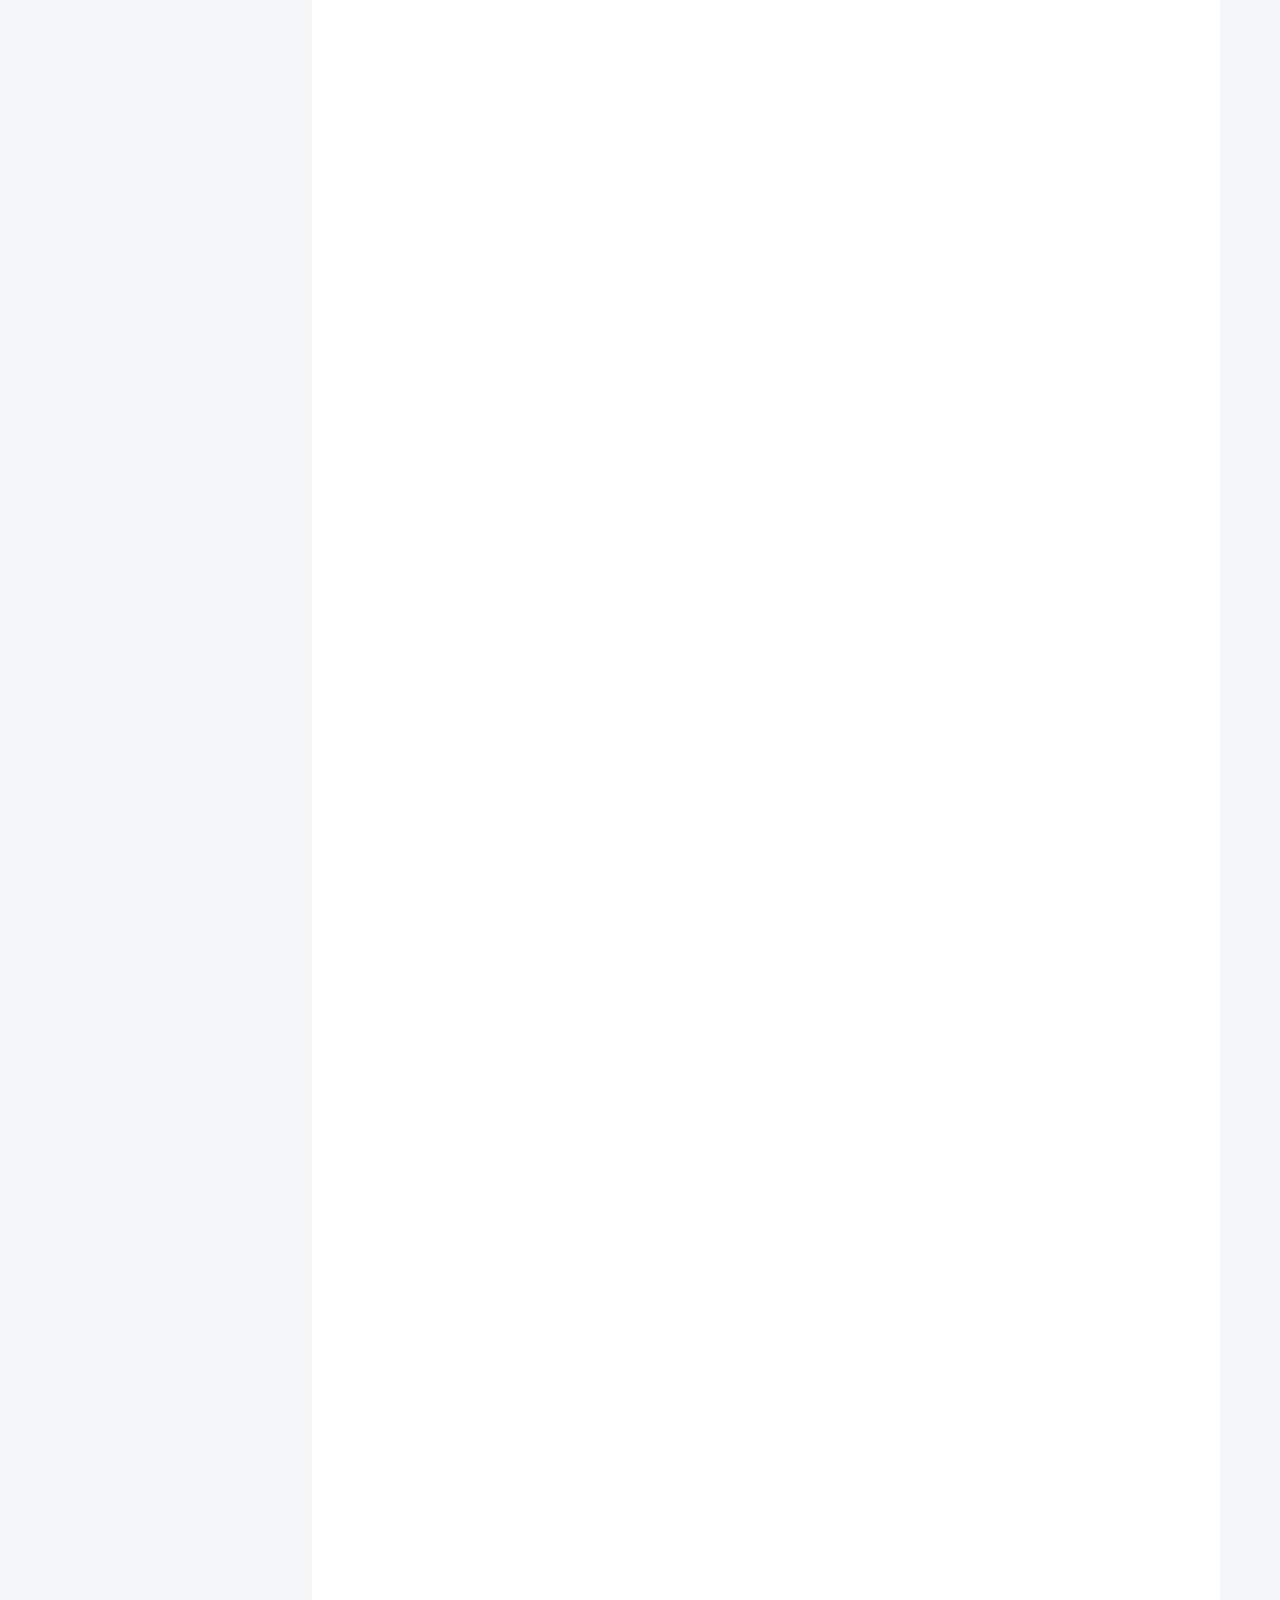
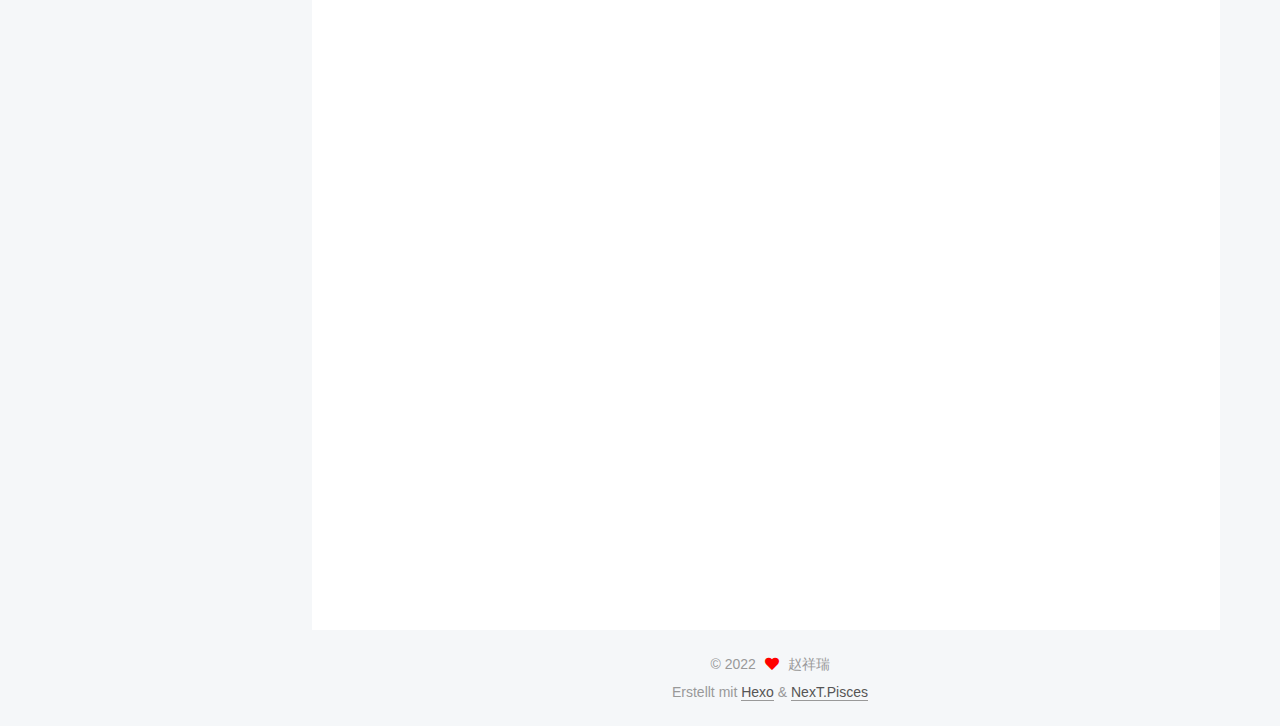
==== commit 43d09df4: "Site updated: 2022-01-19 10:13:31" ====
--- a/index.html
+++ b/index.html
@@ -83,7 +83,7 @@
     <header class="header" itemscope itemtype="http://schema.org/WPHeader">
       <div class="header-inner"><div class="site-brand-container">
   <div class="site-nav-toggle">
-    <div class="toggle" aria-label="تغییر ناوبری">
+    <div class="toggle" aria-label="Navigationsleiste an/ausschalten">
       <span class="toggle-line toggle-line-first"></span>
       <span class="toggle-line toggle-line-middle"></span>
       <span class="toggle-line toggle-line-last"></span>
@@ -112,12 +112,12 @@
   <ul id="menu" class="main-menu menu">
         <li class="menu-item menu-item-home">
 
-    <a href="/" rel="section"><i class="fa fa-home fa-fw"></i>صفحه اصلی</a>
+    <a href="/" rel="section"><i class="fa fa-home fa-fw"></i>Startseite</a>
 
   </li>
         <li class="menu-item menu-item-archives">
 
-    <a href="/archives/" rel="section"><i class="fa fa-archive fa-fw"></i>بایگانی</a>
+    <a href="/archives/" rel="section"><i class="fa fa-archive fa-fw"></i>Archiv</a>
 
   </li>
   </ul>
@@ -169,10 +169,10 @@
               <span class="post-meta-item-icon">
                 <i class="far fa-calendar"></i>
               </span>
-              <span class="post-meta-item-text">نوشته شده در</span>
+              <span class="post-meta-item-text">Veröffentlicht am</span>
               
 
-              <time title="ایجاد شده: 2022-01-18 22:45:51 / تغییر یافته: 22:46:30" itemprop="dateCreated datePublished" datetime="2022-01-18T22:45:51+08:00">2022-01-18</time>
+              <time title="Erstellt: 2022-01-18 22:45:51 / Geändert am: 22:46:30" itemprop="dateCreated datePublished" datetime="2022-01-18T22:45:51+08:00">2022-01-18</time>
             </span>
 
           
@@ -228,10 +228,10 @@
               <span class="post-meta-item-icon">
                 <i class="far fa-calendar"></i>
               </span>
-              <span class="post-meta-item-text">نوشته شده در</span>
+              <span class="post-meta-item-text">Veröffentlicht am</span>
               
 
-              <time title="ایجاد شده: 2022-01-18 22:12:29 / تغییر یافته: 22:26:04" itemprop="dateCreated datePublished" datetime="2022-01-18T22:12:29+08:00">2022-01-18</time>
+              <time title="Erstellt: 2022-01-18 22:12:29 / Geändert am: 22:26:04" itemprop="dateCreated datePublished" datetime="2022-01-18T22:12:29+08:00">2022-01-18</time>
             </span>
 
           
@@ -287,10 +287,10 @@
               <span class="post-meta-item-icon">
                 <i class="far fa-calendar"></i>
               </span>
-              <span class="post-meta-item-text">نوشته شده در</span>
+              <span class="post-meta-item-text">Veröffentlicht am</span>
               
 
-              <time title="ایجاد شده: 2022-01-18 21:58:46 / تغییر یافته: 22:00:24" itemprop="dateCreated datePublished" datetime="2022-01-18T21:58:46+08:00">2022-01-18</time>
+              <time title="Erstellt: 2022-01-18 21:58:46 / Geändert am: 22:00:24" itemprop="dateCreated datePublished" datetime="2022-01-18T21:58:46+08:00">2022-01-18</time>
             </span>
 
           
@@ -346,10 +346,10 @@
               <span class="post-meta-item-icon">
                 <i class="far fa-calendar"></i>
               </span>
-              <span class="post-meta-item-text">نوشته شده در</span>
+              <span class="post-meta-item-text">Veröffentlicht am</span>
               
 
-              <time title="ایجاد شده: 2022-01-18 21:19:12 / تغییر یافته: 21:57:47" itemprop="dateCreated datePublished" datetime="2022-01-18T21:19:12+08:00">2022-01-18</time>
+              <time title="Erstellt: 2022-01-18 21:19:12 / Geändert am: 21:57:47" itemprop="dateCreated datePublished" datetime="2022-01-18T21:19:12+08:00">2022-01-18</time>
             </span>
 
           
@@ -405,16 +405,16 @@
               <span class="post-meta-item-icon">
                 <i class="far fa-calendar"></i>
               </span>
-              <span class="post-meta-item-text">نوشته شده در</span>
-
-              <time title="ایجاد شده: 2022-01-15 18:35:51" itemprop="dateCreated datePublished" datetime="2022-01-15T18:35:51+08:00">2022-01-15</time>
+              <span class="post-meta-item-text">Veröffentlicht am</span>
+
+              <time title="Erstellt: 2022-01-15 18:35:51" itemprop="dateCreated datePublished" datetime="2022-01-15T18:35:51+08:00">2022-01-15</time>
             </span>
               <span class="post-meta-item">
                 <span class="post-meta-item-icon">
                   <i class="far fa-calendar-check"></i>
                 </span>
-                <span class="post-meta-item-text">ویرایش شده در</span>
-                <time title="تغییر یافته: 2022-01-16 16:15:32" itemprop="dateModified" datetime="2022-01-16T16:15:32+08:00">2022-01-16</time>
+                <span class="post-meta-item-text">Bearbeitet am</span>
+                <time title="Geändert am: 2022-01-16 16:15:32" itemprop="dateModified" datetime="2022-01-16T16:15:32+08:00">2022-01-16</time>
               </span>
 
           
@@ -491,9 +491,9 @@
               <span class="post-meta-item-icon">
                 <i class="far fa-calendar"></i>
               </span>
-              <span class="post-meta-item-text">نوشته شده در</span>
-
-              <time title="ایجاد شده: 2022-01-08 00:01:13" itemprop="dateCreated datePublished" datetime="2022-01-08T00:01:13+08:00">2022-01-08</time>
+              <span class="post-meta-item-text">Veröffentlicht am</span>
+
+              <time title="Erstellt: 2022-01-08 00:01:13" itemprop="dateCreated datePublished" datetime="2022-01-08T00:01:13+08:00">2022-01-08</time>
             </span>
 
           
@@ -552,16 +552,16 @@
               <span class="post-meta-item-icon">
                 <i class="far fa-calendar"></i>
               </span>
-              <span class="post-meta-item-text">نوشته شده در</span>
-
-              <time title="ایجاد شده: 2022-01-06 22:06:15" itemprop="dateCreated datePublished" datetime="2022-01-06T22:06:15+08:00">2022-01-06</time>
+              <span class="post-meta-item-text">Veröffentlicht am</span>
+
+              <time title="Erstellt: 2022-01-06 22:06:15" itemprop="dateCreated datePublished" datetime="2022-01-06T22:06:15+08:00">2022-01-06</time>
             </span>
               <span class="post-meta-item">
                 <span class="post-meta-item-icon">
                   <i class="far fa-calendar-check"></i>
                 </span>
-                <span class="post-meta-item-text">ویرایش شده در</span>
-                <time title="تغییر یافته: 2022-01-07 00:38:37" itemprop="dateModified" datetime="2022-01-07T00:38:37+08:00">2022-01-07</time>
+                <span class="post-meta-item-text">Bearbeitet am</span>
+                <time title="Geändert am: 2022-01-07 00:38:37" itemprop="dateModified" datetime="2022-01-07T00:38:37+08:00">2022-01-07</time>
               </span>
 
           
@@ -624,9 +624,9 @@
               <span class="post-meta-item-icon">
                 <i class="far fa-calendar"></i>
               </span>
-              <span class="post-meta-item-text">نوشته شده در</span>
-
-              <time title="ایجاد شده: 2022-01-06 17:03:36" itemprop="dateCreated datePublished" datetime="2022-01-06T17:03:36+08:00">2022-01-06</time>
+              <span class="post-meta-item-text">Veröffentlicht am</span>
+
+              <time title="Erstellt: 2022-01-06 17:03:36" itemprop="dateCreated datePublished" datetime="2022-01-06T17:03:36+08:00">2022-01-06</time>
             </span>
 
           
@@ -712,10 +712,10 @@
 
       <ul class="sidebar-nav motion-element">
         <li class="sidebar-nav-toc">
-          فهرست مطالب
+          Inhaltsverzeichnis
         </li>
         <li class="sidebar-nav-overview">
-          نمای کلی
+          Übersicht
         </li>
       </ul>
 
@@ -735,7 +735,7 @@
           <a href="/archives/">
         
           <span class="site-state-item-count">8</span>
-          <span class="site-state-item-name">پست ها</span>
+          <span class="site-state-item-name">Artikel</span>
         </a>
       </div>
   </nav>
@@ -768,7 +768,7 @@
   </span>
   <span class="author" itemprop="copyrightHolder">赵祥瑞</span>
 </div>
-  <div class="powered-by">قدرت گرفته از <a href="https://hexo.io/" class="theme-link" rel="noopener" target="_blank">Hexo</a> & <a href="https://pisces.theme-next.org/" class="theme-link" rel="noopener" target="_blank">NexT.Pisces</a>
+  <div class="powered-by">Erstellt mit  <a href="https://hexo.io/" class="theme-link" rel="noopener" target="_blank">Hexo</a> & <a href="https://pisces.theme-next.org/" class="theme-link" rel="noopener" target="_blank">NexT.Pisces</a>
   </div>
 
         
--- a/css/main.css
+++ b/css/main.css
@@ -1168,7 +1168,7 @@
 }
 .links-of-author a::before,
 .links-of-author span.exturl::before {
-  background: #ff6965;
+  background: #18ff86;
   border-radius: 50%;
   content: ' ';
   display: inline-block;
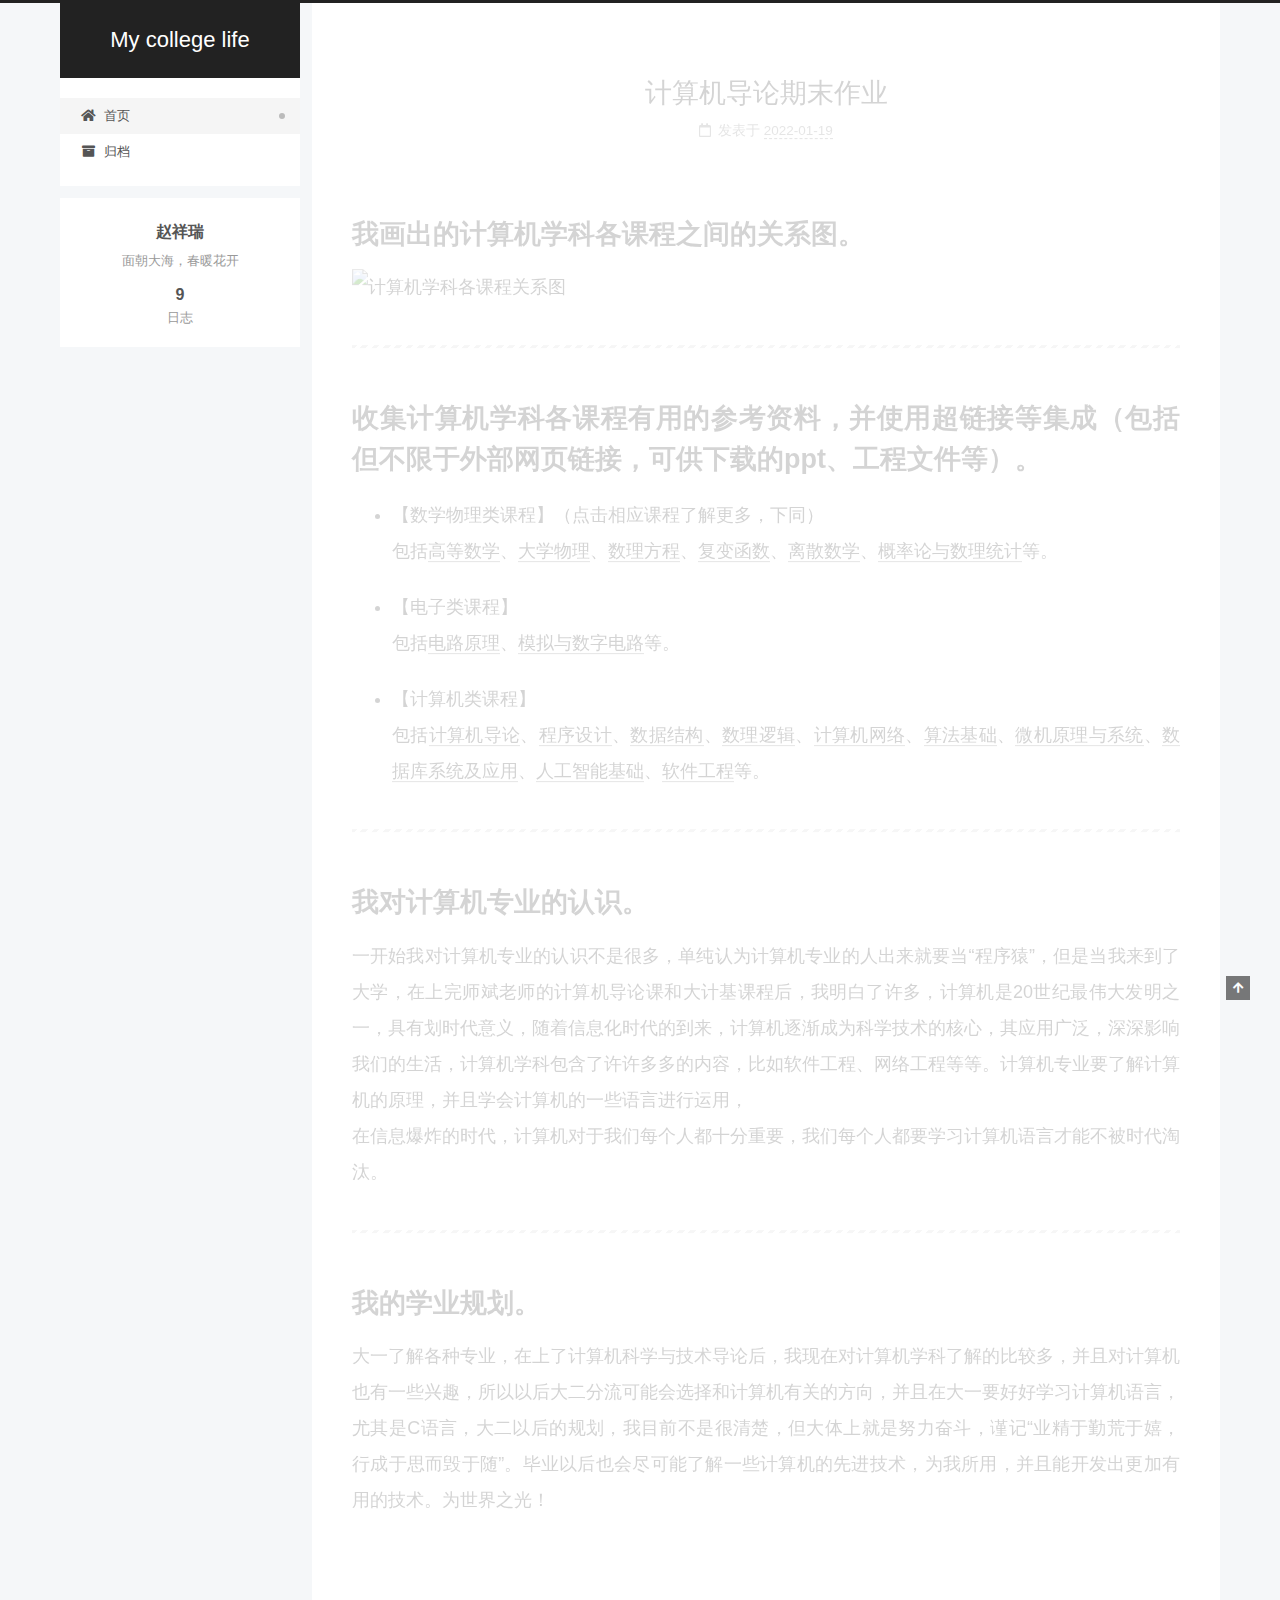
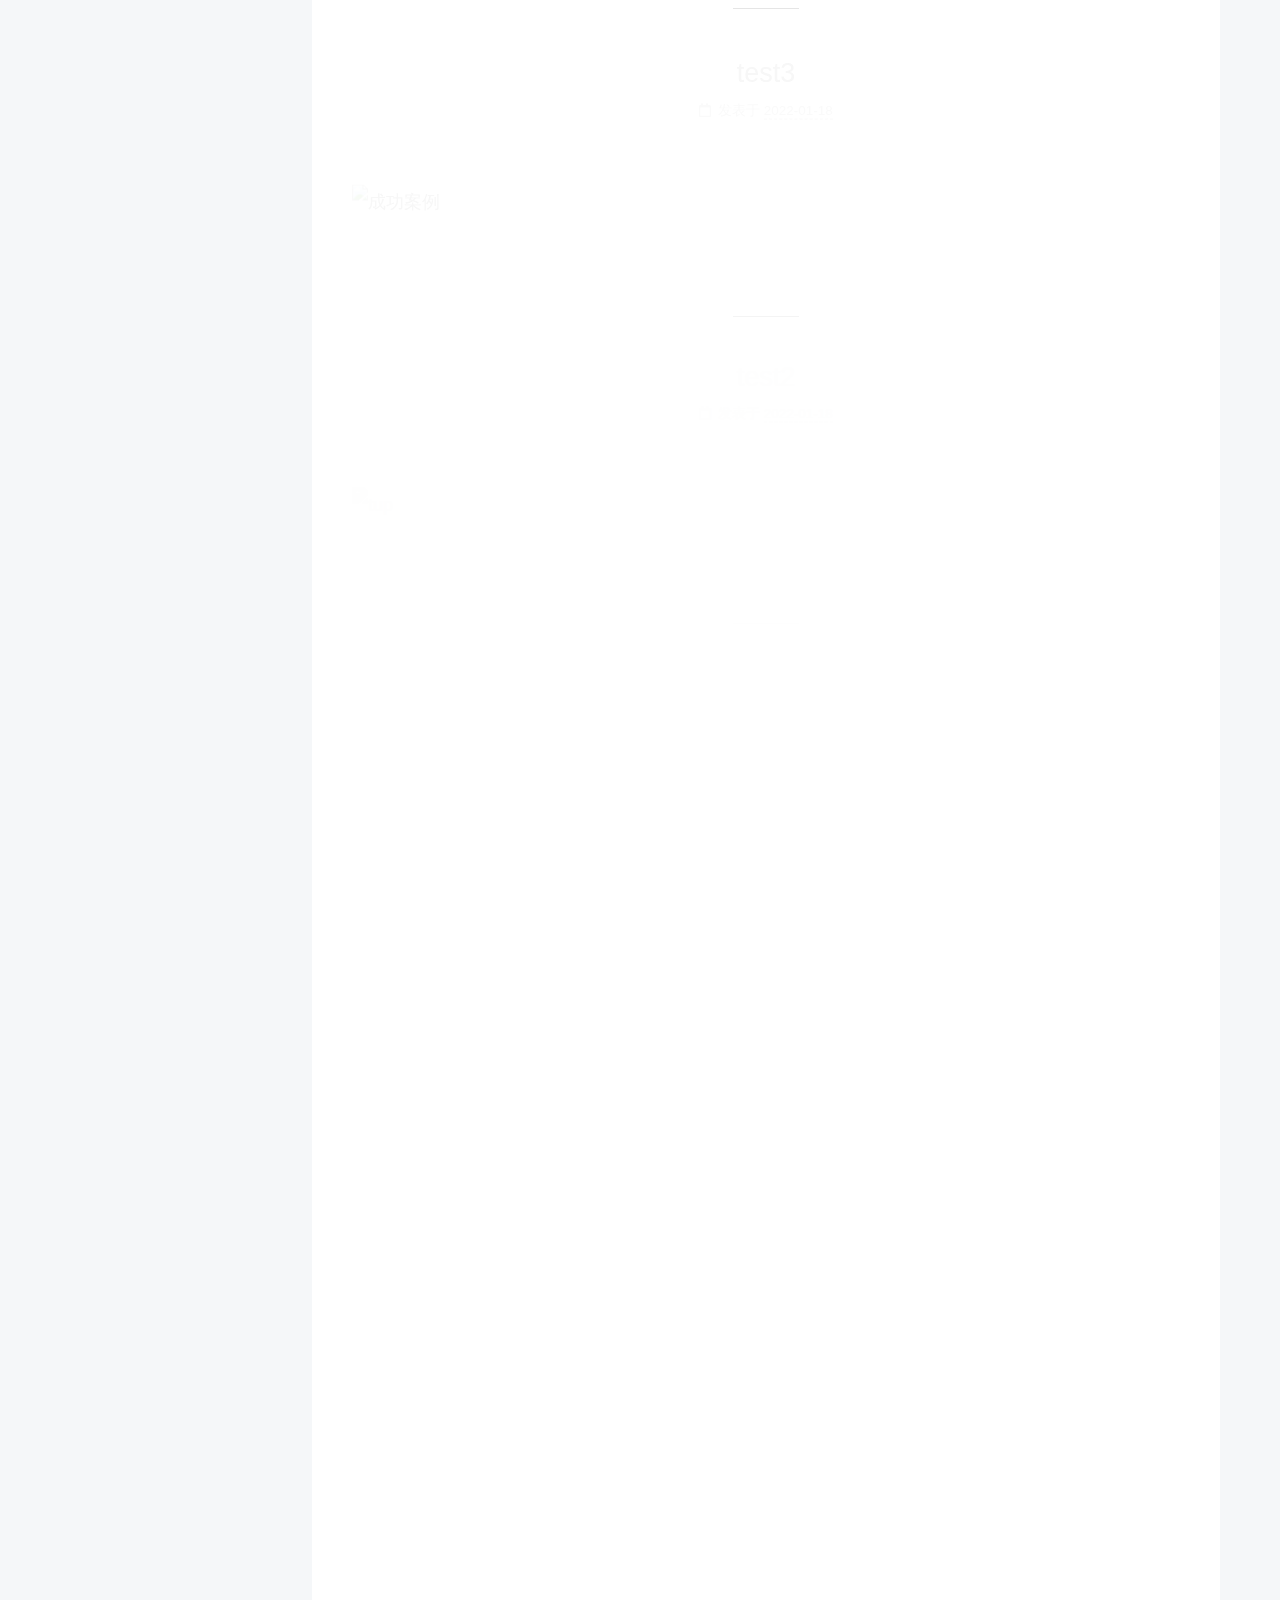
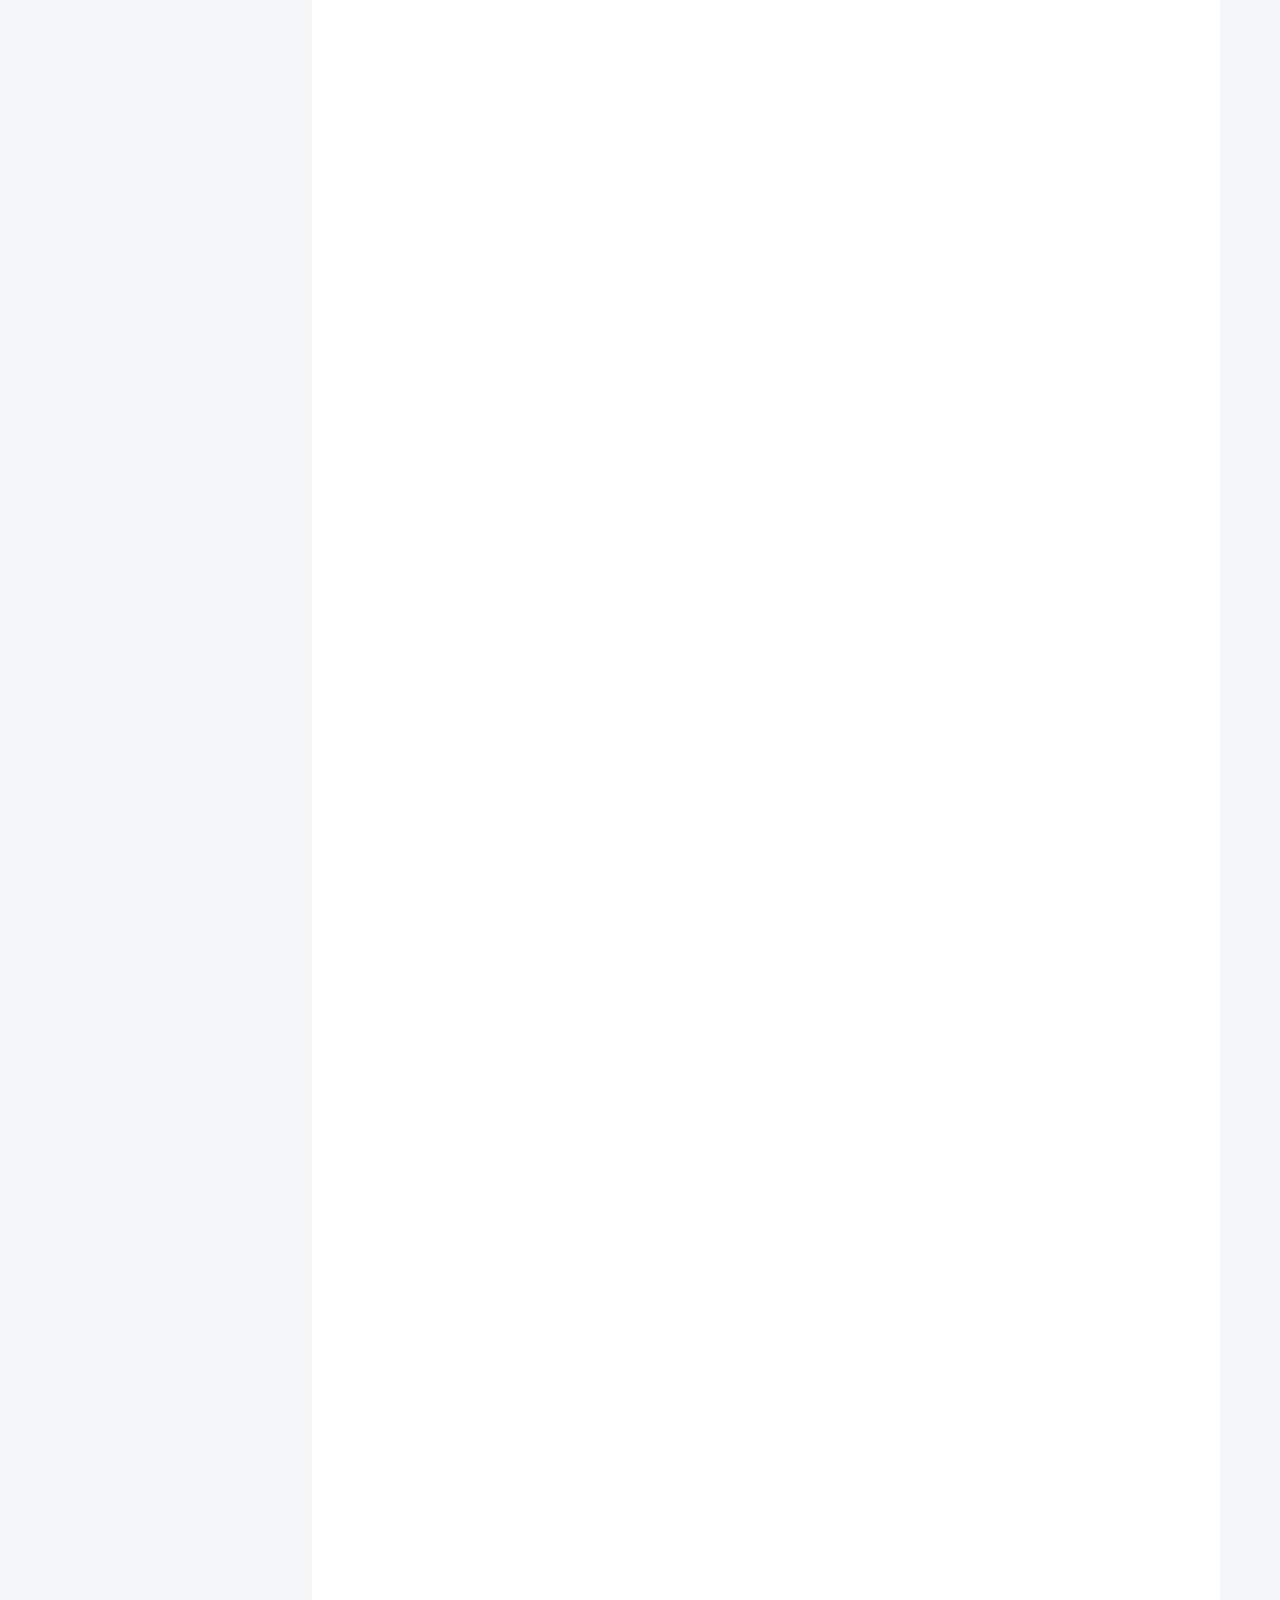
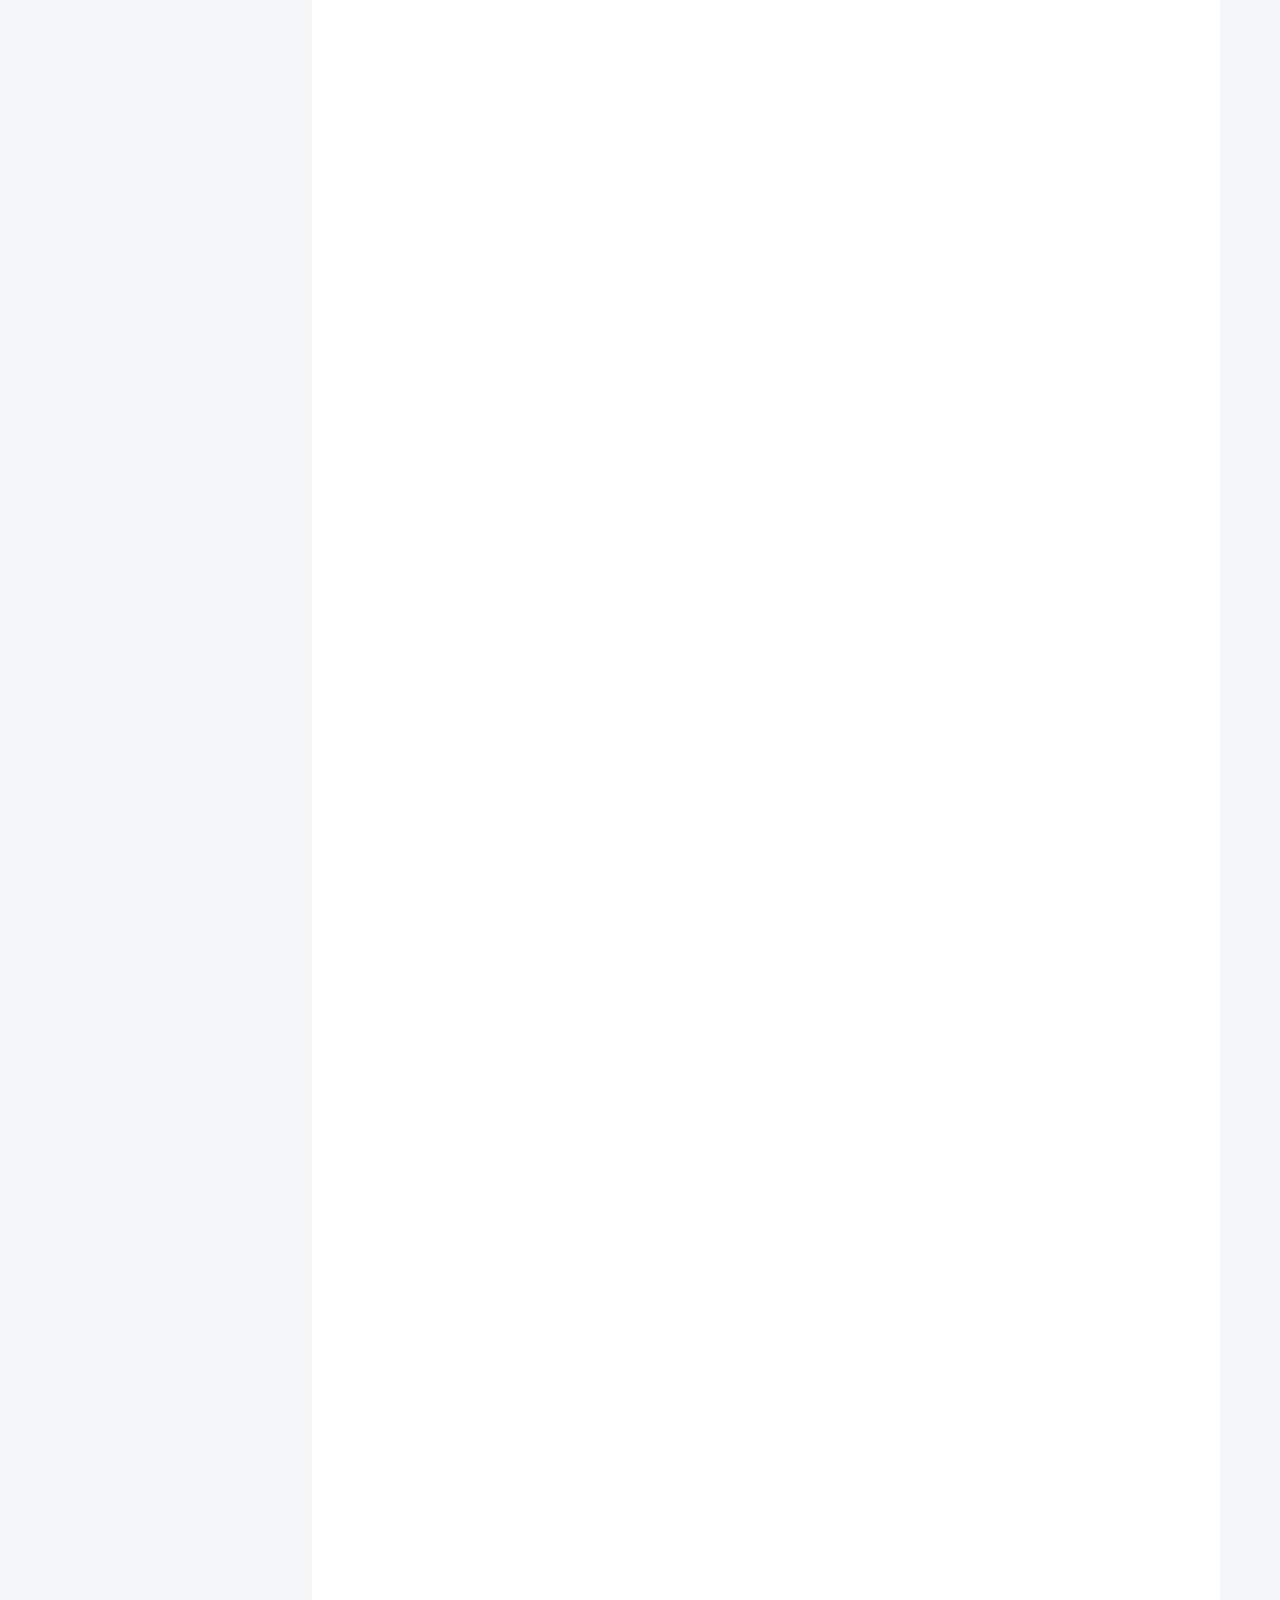
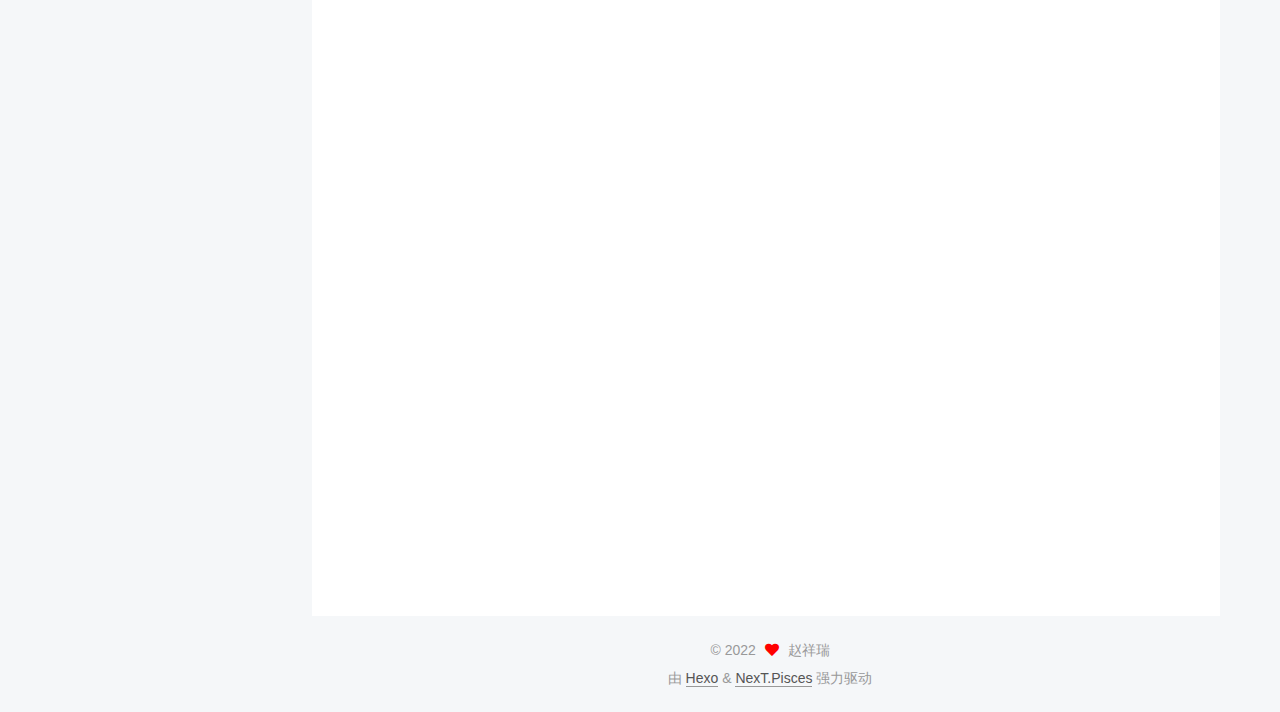
==== commit fec80e5a: "Site updated: 2022-01-19 18:08:25" ====
--- a/index.html
+++ b/index.html
@@ -83,7 +83,7 @@
     <header class="header" itemscope itemtype="http://schema.org/WPHeader">
       <div class="header-inner"><div class="site-brand-container">
   <div class="site-nav-toggle">
-    <div class="toggle" aria-label="Navigationsleiste an/ausschalten">
+    <div class="toggle" aria-label="切换导航栏">
       <span class="toggle-line toggle-line-first"></span>
       <span class="toggle-line toggle-line-middle"></span>
       <span class="toggle-line toggle-line-last"></span>
@@ -112,12 +112,12 @@
   <ul id="menu" class="main-menu menu">
         <li class="menu-item menu-item-home">
 
-    <a href="/" rel="section"><i class="fa fa-home fa-fw"></i>Startseite</a>
+    <a href="/" rel="section"><i class="fa fa-home fa-fw"></i>首页</a>
 
   </li>
         <li class="menu-item menu-item-archives">
 
-    <a href="/archives/" rel="section"><i class="fa fa-archive fa-fw"></i>Archiv</a>
+    <a href="/archives/" rel="section"><i class="fa fa-archive fa-fw"></i>归档</a>
 
   </li>
   </ul>
@@ -147,7 +147,7 @@
   
   
   <article itemscope itemtype="http://schema.org/Article" class="post-block" lang="zh-Hans">
-    <link itemprop="mainEntityOfPage" href="http://example.com/2022/01/18/test3/">
+    <link itemprop="mainEntityOfPage" href="http://example.com/2022/01/19/%E8%AE%A1%E7%AE%97%E6%9C%BA%E5%AF%BC%E8%AE%BA%E6%9C%9F%E6%9C%AB%E4%BD%9C%E4%B8%9A/">
 
     <span hidden itemprop="author" itemscope itemtype="http://schema.org/Person">
       <meta itemprop="image" content="/images/avatar.gif">
@@ -161,7 +161,7 @@
       <header class="post-header">
         <h2 class="post-title" itemprop="name headline">
           
-            <a href="/2022/01/18/test3/" class="post-title-link" itemprop="url">test3</a>
+            <a href="/2022/01/19/%E8%AE%A1%E7%AE%97%E6%9C%BA%E5%AF%BC%E8%AE%BA%E6%9C%9F%E6%9C%AB%E4%BD%9C%E4%B8%9A/" class="post-title-link" itemprop="url">计算机导论期末作业</a>
         </h2>
 
         <div class="post-meta">
@@ -169,10 +169,10 @@
               <span class="post-meta-item-icon">
                 <i class="far fa-calendar"></i>
               </span>
-              <span class="post-meta-item-text">Veröffentlicht am</span>
+              <span class="post-meta-item-text">发表于</span>
               
 
-              <time title="Erstellt: 2022-01-18 22:45:51 / Geändert am: 22:46:30" itemprop="dateCreated datePublished" datetime="2022-01-18T22:45:51+08:00">2022-01-18</time>
+              <time title="创建时间：2022-01-19 17:52:23 / 修改时间：18:07:38" itemprop="dateCreated datePublished" datetime="2022-01-19T17:52:23+08:00">2022-01-19</time>
             </span>
 
           
@@ -186,7 +186,20 @@
     <div class="post-body" itemprop="articleBody">
 
       
-          <p><img src="https://img-blog.csdnimg.cn/4740093e6d784a62b3707818caf3c6f9.png?x-oss-process=image/watermark,type_d3F5LXplbmhlaQ,shadow_50,text_Q1NETiBAQ3gzMzAzNA==,size_20,color_FFFFFF,t_70,g_se,x_16" alt="成功案例"></p>
+          <h1 id="我画出的计算机学科各课程之间的关系图。"><a href="#我画出的计算机学科各课程之间的关系图。" class="headerlink" title="我画出的计算机学科各课程之间的关系图。"></a>我画出的计算机学科各课程之间的关系图。</h1><p><img src="https://img-blog.csdnimg.cn/b17a3e20c6334cefb5335cf12ff3ab33.png?x-oss-process=image/watermark,type_d3F5LXplbmhlaQ,shadow_50,text_Q1NETiBA6KW_5Lqk6LW156Wl55Ge,size_20,color_FFFFFF,t_70,g_se,x_16" alt="计算机学科各课程关系图"></p>
+<hr>
+<h1 id="收集计算机学科各课程有用的参考资料，并使用超链接等集成（包括但不限于外部网页链接，可供下载的ppt、工程文件等）。"><a href="#收集计算机学科各课程有用的参考资料，并使用超链接等集成（包括但不限于外部网页链接，可供下载的ppt、工程文件等）。" class="headerlink" title="收集计算机学科各课程有用的参考资料，并使用超链接等集成（包括但不限于外部网页链接，可供下载的ppt、工程文件等）。"></a>收集计算机学科各课程有用的参考资料，并使用超链接等集成（包括但不限于外部网页链接，可供下载的ppt、工程文件等）。</h1><ul>
+<li><p>【数学物理类课程】（点击相应课程了解更多，下同）<br>包括<a target="_blank" rel="noopener" href="https://baike.sogou.com/v101344448.htm?fromTitle=%E9%AB%98%E7%AD%89%E6%95%B0%E5%AD%A6&ch=frombaikevr">高等数学</a>、<a target="_blank" rel="noopener" href="https://baike.sogou.com/v67741498.htm?fromTitle=%E5%A4%A7%E5%AD%A6%E7%89%A9%E7%90%86">大学物理</a>、<a target="_blank" rel="noopener" href="https://v.sogou.com/v?query=%E6%95%B0%E7%90%86%E6%96%B9%E7%A8%8B&p=40230600&tab=video&ie=utf8">数理方程</a>、<a target="_blank" rel="noopener" href="https://v.sogou.com/v?query=%E5%A4%8D%E5%8F%98%E5%87%BD%E6%95%B0&p=40230600&tab=video&ie=utf8">复变函数</a>、<a target="_blank" rel="noopener" href="https://v.sogou.com/v?query=%E7%A6%BB%E6%95%A3%E6%95%B0%E5%AD%A6&p=40230600&tab=video&ie=utf8">离散数学</a>、<a target="_blank" rel="noopener" href="https://v.sogou.com/v?query=%E6%A6%82%E7%8E%87%E8%AE%BA%E4%B8%8E%E6%95%B0%E7%90%86%E7%BB%9F%E8%AE%A1&p=40230600&tab=video&ie=utf8">概率论与数理统计</a>等。</p>
+</li>
+<li><p>【电子类课程】<br>包括<a target="_blank" rel="noopener" href="http://v.dxsbb.com/dianqi/2192/">电路原理</a>、<a target="_blank" rel="noopener" href="https://baike.sogou.com/v7171147.htm?fromTitle=%E6%A8%A1%E6%8B%9F%E4%B8%8E%E6%95%B0%E5%AD%97%E7%94%B5%E8%B7%AF&ch=frombaikevr">模拟与数字电路</a>等。</p>
+</li>
+<li><p>【计算机类课程】<br>包括<a target="_blank" rel="noopener" href="https://zhuanlan.zhihu.com/p/315971336">计算机导论</a>、<a target="_blank" rel="noopener" href="https://www.runoob.com/cprogramming/c-tutorial.html">程序设计</a>、<a target="_blank" rel="noopener" href="https://baike.sogou.com/v91983.htm?fromTitle=%E6%95%B0%E6%8D%AE%E7%BB%93%E6%9E%84&ch=frombaikevr">数据结构</a>、<a target="_blank" rel="noopener" href="https://baike.sogou.com/v67611545.htm?fromTitle=%E6%95%B0%E7%90%86%E9%80%BB%E8%BE%91&ch=frombaikevr">数理逻辑</a>、<a target="_blank" rel="noopener" href="https://zhuanlan.zhihu.com/p/61605812">计算机网络</a>、<a target="_blank" rel="noopener" href="https://baike.sogou.com/v76003947.htm?fromTitle=%E7%AE%97%E6%B3%95%E5%9F%BA%E7%A1%80">算法基础</a>、<a target="_blank" rel="noopener" href="http://v.dxsbb.com/jisuanji/1361/">微机原理与系统</a>、<a target="_blank" rel="noopener" href="https://www.docin.com/p-1074475417.html">数据库系统及应用</a>、<a target="_blank" rel="noopener" href="https://baike.sogou.com/v63390486.htm?fromTitle=%E4%BA%BA%E5%B7%A5%E6%99%BA%E8%83%BD%E5%9F%BA%E7%A1%80&ch=frombaikevr">人工智能基础</a>、<a target="_blank" rel="noopener" href="https://v.sogou.com/v?query=%E8%BD%AF%E4%BB%B6%E5%B7%A5%E7%A8%8B&p=40230600&tab=video&ie=utf8">软件工程</a>等。  </p>
+</li>
+</ul>
+<hr>
+<h1 id="我对计算机专业的认识。"><a href="#我对计算机专业的认识。" class="headerlink" title="我对计算机专业的认识。"></a>我对计算机专业的认识。</h1><p>一开始我对计算机专业的认识不是很多，单纯认为计算机专业的人出来就要当“程序猿”，但是当我来到了大学，在上完师斌老师的计算机导论课和大计基课程后，我明白了许多，计算机是20世纪最伟大发明之一，具有划时代意义，随着信息化时代的到来，计算机逐渐成为科学技术的核心，其应用广泛，深深影响我们的生活，计算机学科包含了许许多多的内容，比如软件工程、网络工程等等。计算机专业要了解计算机的原理，并且学会计算机的一些语言进行运用，<br>在信息爆炸的时代，计算机对于我们每个人都十分重要，我们每个人都要学习计算机语言才能不被时代淘汰。  </p>
+<hr>
+<h1 id="我的学业规划。"><a href="#我的学业规划。" class="headerlink" title="我的学业规划。"></a>我的学业规划。</h1><p>大一了解各种专业，在上了计算机科学与技术导论后，我现在对计算机学科了解的比较多，并且对计算机也有一些兴趣，所以以后大二分流可能会选择和计算机有关的方向，并且在大一要好好学习计算机语言，尤其是C语言，大二以后的规划，我目前不是很清楚，但大体上就是努力奋斗，谨记“业精于勤荒于嬉，行成于思而毁于随”。毕业以后也会尽可能了解一些计算机的先进技术，为我所用，并且能开发出更加有用的技术。为世界之光！</p>
 
       
     </div>
@@ -206,7 +219,7 @@
   
   
   <article itemscope itemtype="http://schema.org/Article" class="post-block" lang="zh-Hans">
-    <link itemprop="mainEntityOfPage" href="http://example.com/2022/01/18/test2/">
+    <link itemprop="mainEntityOfPage" href="http://example.com/2022/01/18/test3/">
 
     <span hidden itemprop="author" itemscope itemtype="http://schema.org/Person">
       <meta itemprop="image" content="/images/avatar.gif">
@@ -220,7 +233,7 @@
       <header class="post-header">
         <h2 class="post-title" itemprop="name headline">
           
-            <a href="/2022/01/18/test2/" class="post-title-link" itemprop="url">test2</a>
+            <a href="/2022/01/18/test3/" class="post-title-link" itemprop="url">test3</a>
         </h2>
 
         <div class="post-meta">
@@ -228,10 +241,10 @@
               <span class="post-meta-item-icon">
                 <i class="far fa-calendar"></i>
               </span>
-              <span class="post-meta-item-text">Veröffentlicht am</span>
+              <span class="post-meta-item-text">发表于</span>
               
 
-              <time title="Erstellt: 2022-01-18 22:12:29 / Geändert am: 22:26:04" itemprop="dateCreated datePublished" datetime="2022-01-18T22:12:29+08:00">2022-01-18</time>
+              <time title="创建时间：2022-01-18 22:45:51 / 修改时间：22:46:30" itemprop="dateCreated datePublished" datetime="2022-01-18T22:45:51+08:00">2022-01-18</time>
             </span>
 
           
@@ -245,7 +258,7 @@
     <div class="post-body" itemprop="articleBody">
 
       
-          <p><img src="/.com//01/18/test2/timetable.png" alt="tup"></p>
+          <p><img src="https://img-blog.csdnimg.cn/4740093e6d784a62b3707818caf3c6f9.png?x-oss-process=image/watermark,type_d3F5LXplbmhlaQ,shadow_50,text_Q1NETiBAQ3gzMzAzNA==,size_20,color_FFFFFF,t_70,g_se,x_16" alt="成功案例"></p>
 
       
     </div>
@@ -265,7 +278,7 @@
   
   
   <article itemscope itemtype="http://schema.org/Article" class="post-block" lang="zh-Hans">
-    <link itemprop="mainEntityOfPage" href="http://example.com/2022/01/18/test1/">
+    <link itemprop="mainEntityOfPage" href="http://example.com/2022/01/18/test2/">
 
     <span hidden itemprop="author" itemscope itemtype="http://schema.org/Person">
       <meta itemprop="image" content="/images/avatar.gif">
@@ -279,7 +292,7 @@
       <header class="post-header">
         <h2 class="post-title" itemprop="name headline">
           
-            <a href="/2022/01/18/test1/" class="post-title-link" itemprop="url">test1</a>
+            <a href="/2022/01/18/test2/" class="post-title-link" itemprop="url">test2</a>
         </h2>
 
         <div class="post-meta">
@@ -287,10 +300,10 @@
               <span class="post-meta-item-icon">
                 <i class="far fa-calendar"></i>
               </span>
-              <span class="post-meta-item-text">Veröffentlicht am</span>
+              <span class="post-meta-item-text">发表于</span>
               
 
-              <time title="Erstellt: 2022-01-18 21:58:46 / Geändert am: 22:00:24" itemprop="dateCreated datePublished" datetime="2022-01-18T21:58:46+08:00">2022-01-18</time>
+              <time title="创建时间：2022-01-18 22:12:29 / 修改时间：22:26:04" itemprop="dateCreated datePublished" datetime="2022-01-18T22:12:29+08:00">2022-01-18</time>
             </span>
 
           
@@ -304,7 +317,7 @@
     <div class="post-body" itemprop="articleBody">
 
       
-          <p><img src="/.com//timetable.png" alt="ke"></p>
+          <p><img src="/.com//01/18/test2/timetable.png" alt="tup"></p>
 
       
     </div>
@@ -324,7 +337,7 @@
   
   
   <article itemscope itemtype="http://schema.org/Article" class="post-block" lang="zh-Hans">
-    <link itemprop="mainEntityOfPage" href="http://example.com/2022/01/18/test/">
+    <link itemprop="mainEntityOfPage" href="http://example.com/2022/01/18/test1/">
 
     <span hidden itemprop="author" itemscope itemtype="http://schema.org/Person">
       <meta itemprop="image" content="/images/avatar.gif">
@@ -338,7 +351,7 @@
       <header class="post-header">
         <h2 class="post-title" itemprop="name headline">
           
-            <a href="/2022/01/18/test/" class="post-title-link" itemprop="url">test</a>
+            <a href="/2022/01/18/test1/" class="post-title-link" itemprop="url">test1</a>
         </h2>
 
         <div class="post-meta">
@@ -346,10 +359,10 @@
               <span class="post-meta-item-icon">
                 <i class="far fa-calendar"></i>
               </span>
-              <span class="post-meta-item-text">Veröffentlicht am</span>
+              <span class="post-meta-item-text">发表于</span>
               
 
-              <time title="Erstellt: 2022-01-18 21:19:12 / Geändert am: 21:57:47" itemprop="dateCreated datePublished" datetime="2022-01-18T21:19:12+08:00">2022-01-18</time>
+              <time title="创建时间：2022-01-18 21:58:46 / 修改时间：22:00:24" itemprop="dateCreated datePublished" datetime="2022-01-18T21:58:46+08:00">2022-01-18</time>
             </span>
 
           
@@ -363,7 +376,7 @@
     <div class="post-body" itemprop="articleBody">
 
       
-          <p><img src="/.com//timetable.png" alt="课表"></p>
+          <p><img src="/.com//timetable.png" alt="ke"></p>
 
       
     </div>
@@ -383,7 +396,7 @@
   
   
   <article itemscope itemtype="http://schema.org/Article" class="post-block" lang="zh-Hans">
-    <link itemprop="mainEntityOfPage" href="http://example.com/2022/01/15/%E5%91%A8%E4%B8%80%E8%AF%BE%E8%A1%A8/">
+    <link itemprop="mainEntityOfPage" href="http://example.com/2022/01/18/test/">
 
     <span hidden itemprop="author" itemscope itemtype="http://schema.org/Person">
       <meta itemprop="image" content="/images/avatar.gif">
@@ -397,7 +410,7 @@
       <header class="post-header">
         <h2 class="post-title" itemprop="name headline">
           
-            <a href="/2022/01/15/%E5%91%A8%E4%B8%80%E8%AF%BE%E8%A1%A8/" class="post-title-link" itemprop="url">周一课表</a>
+            <a href="/2022/01/18/test/" class="post-title-link" itemprop="url">test</a>
         </h2>
 
         <div class="post-meta">
@@ -405,16 +418,75 @@
               <span class="post-meta-item-icon">
                 <i class="far fa-calendar"></i>
               </span>
-              <span class="post-meta-item-text">Veröffentlicht am</span>
-
-              <time title="Erstellt: 2022-01-15 18:35:51" itemprop="dateCreated datePublished" datetime="2022-01-15T18:35:51+08:00">2022-01-15</time>
+              <span class="post-meta-item-text">发表于</span>
+              
+
+              <time title="创建时间：2022-01-18 21:19:12 / 修改时间：21:57:47" itemprop="dateCreated datePublished" datetime="2022-01-18T21:19:12+08:00">2022-01-18</time>
+            </span>
+
+          
+
+        </div>
+      </header>
+
+    
+    
+    
+    <div class="post-body" itemprop="articleBody">
+
+      
+          <p><img src="/.com//timetable.png" alt="课表"></p>
+
+      
+    </div>
+
+    
+    
+    
+      <footer class="post-footer">
+        <div class="post-eof"></div>
+      </footer>
+  </article>
+  
+  
+  
+
+      
+  
+  
+  <article itemscope itemtype="http://schema.org/Article" class="post-block" lang="zh-Hans">
+    <link itemprop="mainEntityOfPage" href="http://example.com/2022/01/15/%E5%91%A8%E4%B8%80%E8%AF%BE%E8%A1%A8/">
+
+    <span hidden itemprop="author" itemscope itemtype="http://schema.org/Person">
+      <meta itemprop="image" content="/images/avatar.gif">
+      <meta itemprop="name" content="赵祥瑞">
+      <meta itemprop="description" content="面朝大海，春暖花开">
+    </span>
+
+    <span hidden itemprop="publisher" itemscope itemtype="http://schema.org/Organization">
+      <meta itemprop="name" content="My college life">
+    </span>
+      <header class="post-header">
+        <h2 class="post-title" itemprop="name headline">
+          
+            <a href="/2022/01/15/%E5%91%A8%E4%B8%80%E8%AF%BE%E8%A1%A8/" class="post-title-link" itemprop="url">周一课表</a>
+        </h2>
+
+        <div class="post-meta">
+            <span class="post-meta-item">
+              <span class="post-meta-item-icon">
+                <i class="far fa-calendar"></i>
+              </span>
+              <span class="post-meta-item-text">发表于</span>
+
+              <time title="创建时间：2022-01-15 18:35:51" itemprop="dateCreated datePublished" datetime="2022-01-15T18:35:51+08:00">2022-01-15</time>
             </span>
               <span class="post-meta-item">
                 <span class="post-meta-item-icon">
                   <i class="far fa-calendar-check"></i>
                 </span>
-                <span class="post-meta-item-text">Bearbeitet am</span>
-                <time title="Geändert am: 2022-01-16 16:15:32" itemprop="dateModified" datetime="2022-01-16T16:15:32+08:00">2022-01-16</time>
+                <span class="post-meta-item-text">更新于</span>
+                <time title="修改时间：2022-01-16 16:15:32" itemprop="dateModified" datetime="2022-01-16T16:15:32+08:00">2022-01-16</time>
               </span>
 
           
@@ -491,9 +563,9 @@
               <span class="post-meta-item-icon">
                 <i class="far fa-calendar"></i>
               </span>
-              <span class="post-meta-item-text">Veröffentlicht am</span>
-
-              <time title="Erstellt: 2022-01-08 00:01:13" itemprop="dateCreated datePublished" datetime="2022-01-08T00:01:13+08:00">2022-01-08</time>
+              <span class="post-meta-item-text">发表于</span>
+
+              <time title="创建时间：2022-01-08 00:01:13" itemprop="dateCreated datePublished" datetime="2022-01-08T00:01:13+08:00">2022-01-08</time>
             </span>
 
           
@@ -552,16 +624,16 @@
               <span class="post-meta-item-icon">
                 <i class="far fa-calendar"></i>
               </span>
-              <span class="post-meta-item-text">Veröffentlicht am</span>
-
-              <time title="Erstellt: 2022-01-06 22:06:15" itemprop="dateCreated datePublished" datetime="2022-01-06T22:06:15+08:00">2022-01-06</time>
+              <span class="post-meta-item-text">发表于</span>
+
+              <time title="创建时间：2022-01-06 22:06:15" itemprop="dateCreated datePublished" datetime="2022-01-06T22:06:15+08:00">2022-01-06</time>
             </span>
               <span class="post-meta-item">
                 <span class="post-meta-item-icon">
                   <i class="far fa-calendar-check"></i>
                 </span>
-                <span class="post-meta-item-text">Bearbeitet am</span>
-                <time title="Geändert am: 2022-01-07 00:38:37" itemprop="dateModified" datetime="2022-01-07T00:38:37+08:00">2022-01-07</time>
+                <span class="post-meta-item-text">更新于</span>
+                <time title="修改时间：2022-01-07 00:38:37" itemprop="dateModified" datetime="2022-01-07T00:38:37+08:00">2022-01-07</time>
               </span>
 
           
@@ -624,9 +696,9 @@
               <span class="post-meta-item-icon">
                 <i class="far fa-calendar"></i>
               </span>
-              <span class="post-meta-item-text">Veröffentlicht am</span>
-
-              <time title="Erstellt: 2022-01-06 17:03:36" itemprop="dateCreated datePublished" datetime="2022-01-06T17:03:36+08:00">2022-01-06</time>
+              <span class="post-meta-item-text">发表于</span>
+
+              <time title="创建时间：2022-01-06 17:03:36" itemprop="dateCreated datePublished" datetime="2022-01-06T17:03:36+08:00">2022-01-06</time>
             </span>
 
           
@@ -712,10 +784,10 @@
 
       <ul class="sidebar-nav motion-element">
         <li class="sidebar-nav-toc">
-          Inhaltsverzeichnis
+          文章目录
         </li>
         <li class="sidebar-nav-overview">
-          Übersicht
+          站点概览
         </li>
       </ul>
 
@@ -734,8 +806,8 @@
       <div class="site-state-item site-state-posts">
           <a href="/archives/">
         
-          <span class="site-state-item-count">8</span>
-          <span class="site-state-item-name">Artikel</span>
+          <span class="site-state-item-count">9</span>
+          <span class="site-state-item-name">日志</span>
         </a>
       </div>
   </nav>
@@ -768,7 +840,7 @@
   </span>
   <span class="author" itemprop="copyrightHolder">赵祥瑞</span>
 </div>
-  <div class="powered-by">Erstellt mit  <a href="https://hexo.io/" class="theme-link" rel="noopener" target="_blank">Hexo</a> & <a href="https://pisces.theme-next.org/" class="theme-link" rel="noopener" target="_blank">NexT.Pisces</a>
+  <div class="powered-by">由 <a href="https://hexo.io/" class="theme-link" rel="noopener" target="_blank">Hexo</a> & <a href="https://pisces.theme-next.org/" class="theme-link" rel="noopener" target="_blank">NexT.Pisces</a> 强力驱动
   </div>
 
         
--- a/css/main.css
+++ b/css/main.css
@@ -1168,7 +1168,7 @@
 }
 .links-of-author a::before,
 .links-of-author span.exturl::before {
-  background: #18ff86;
+  background: #9c8101;
   border-radius: 50%;
   content: ' ';
   display: inline-block;
